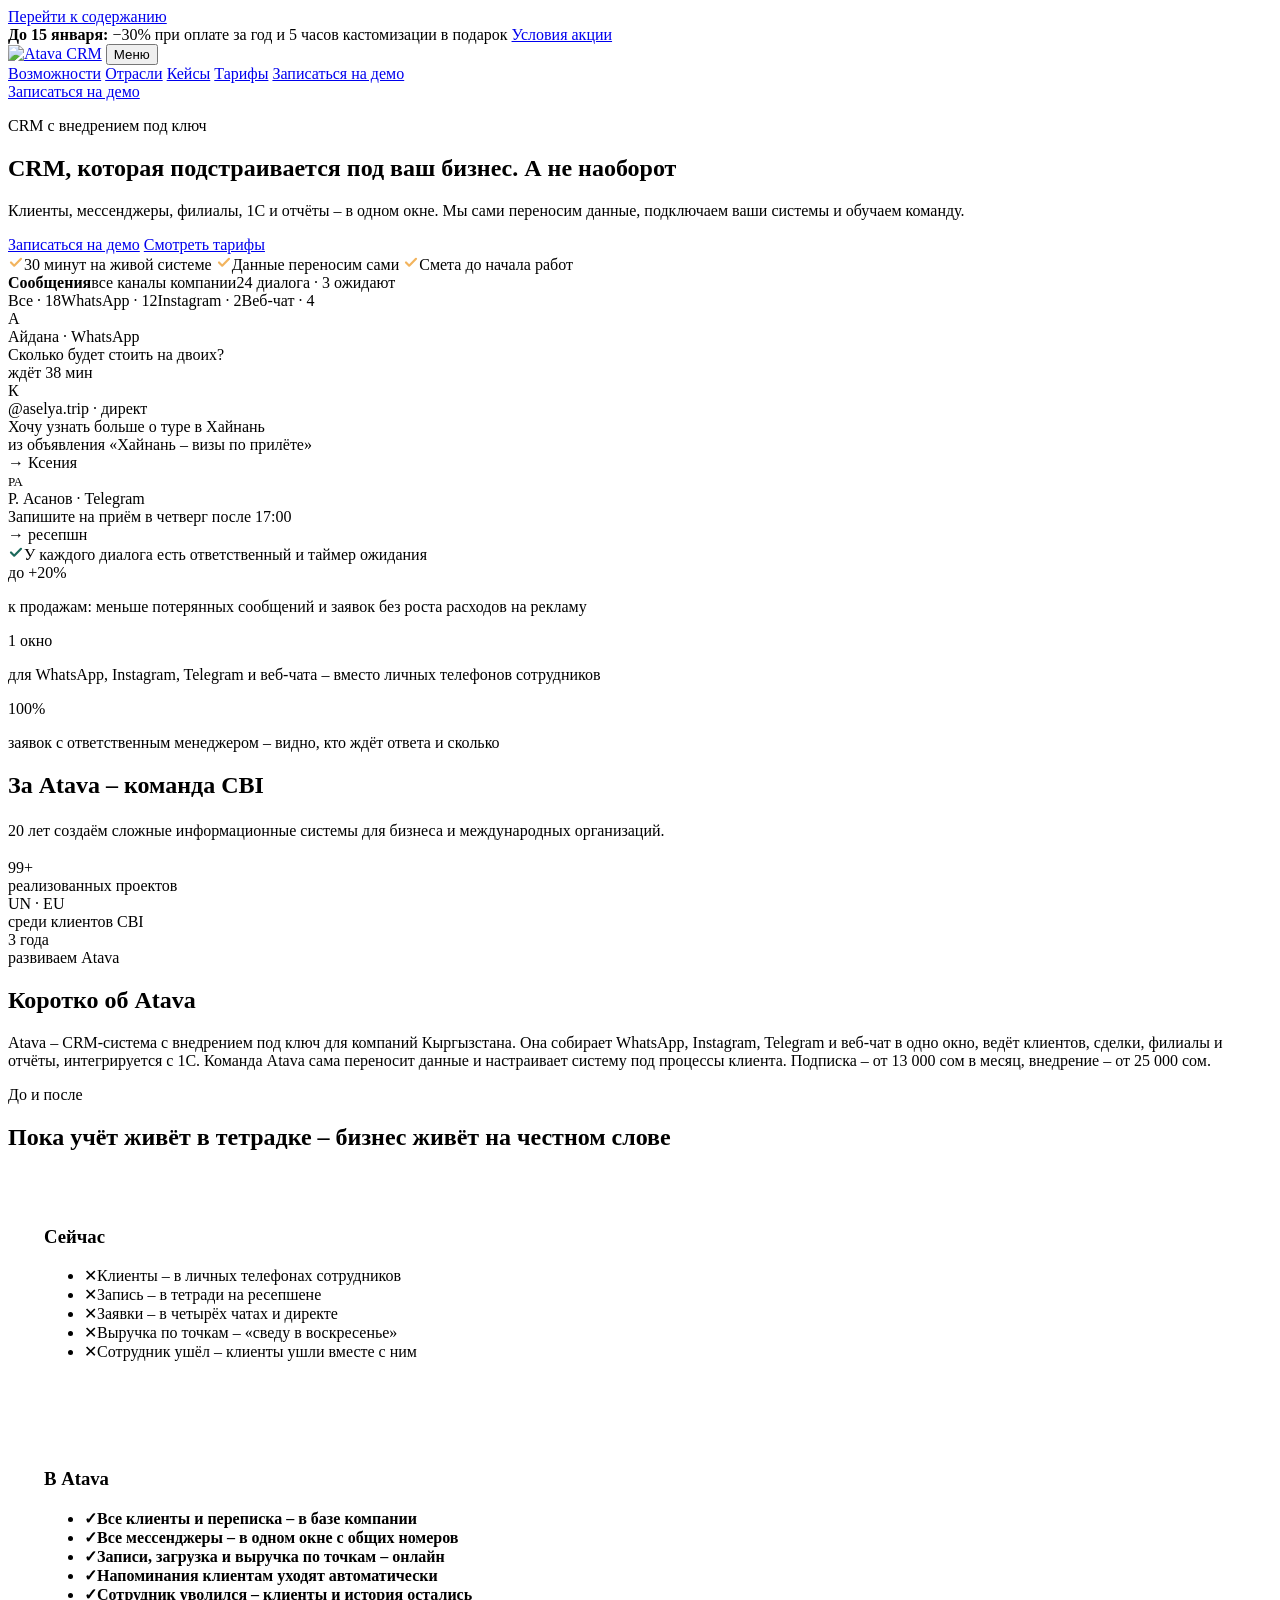
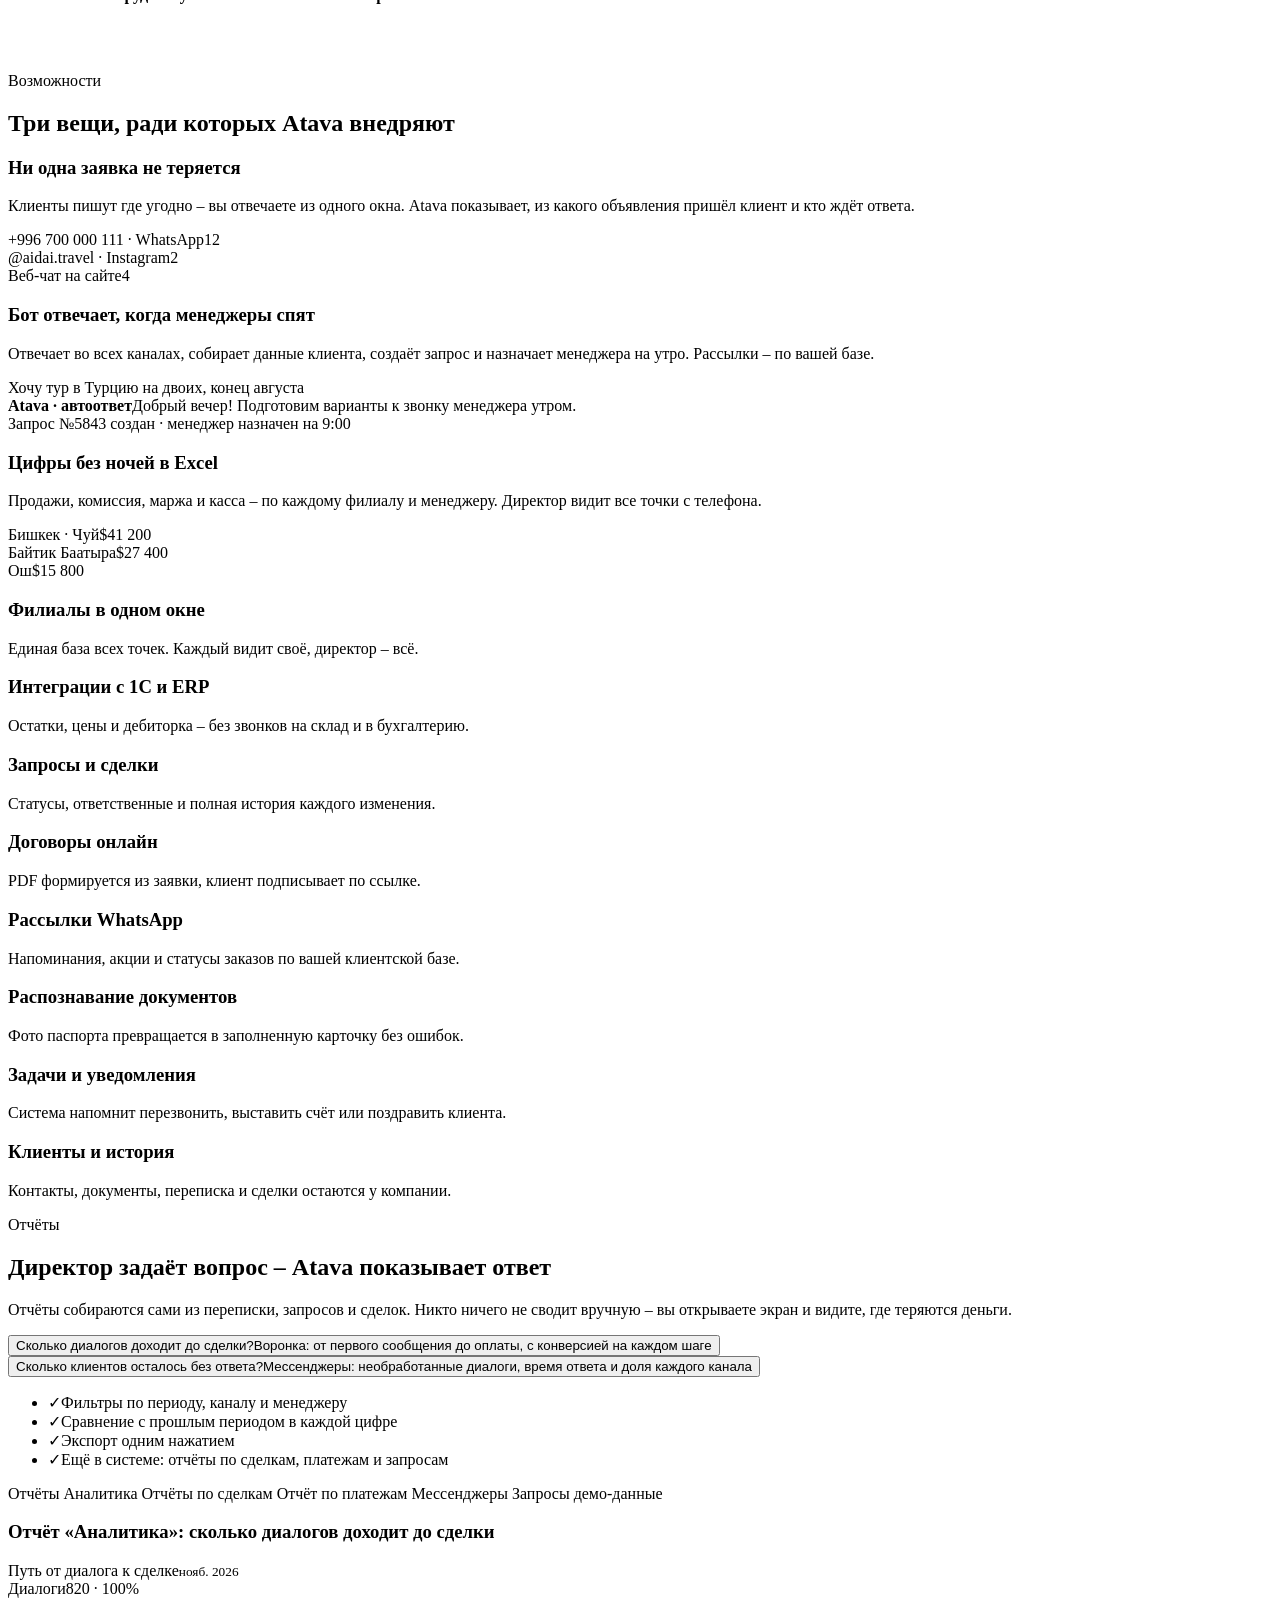
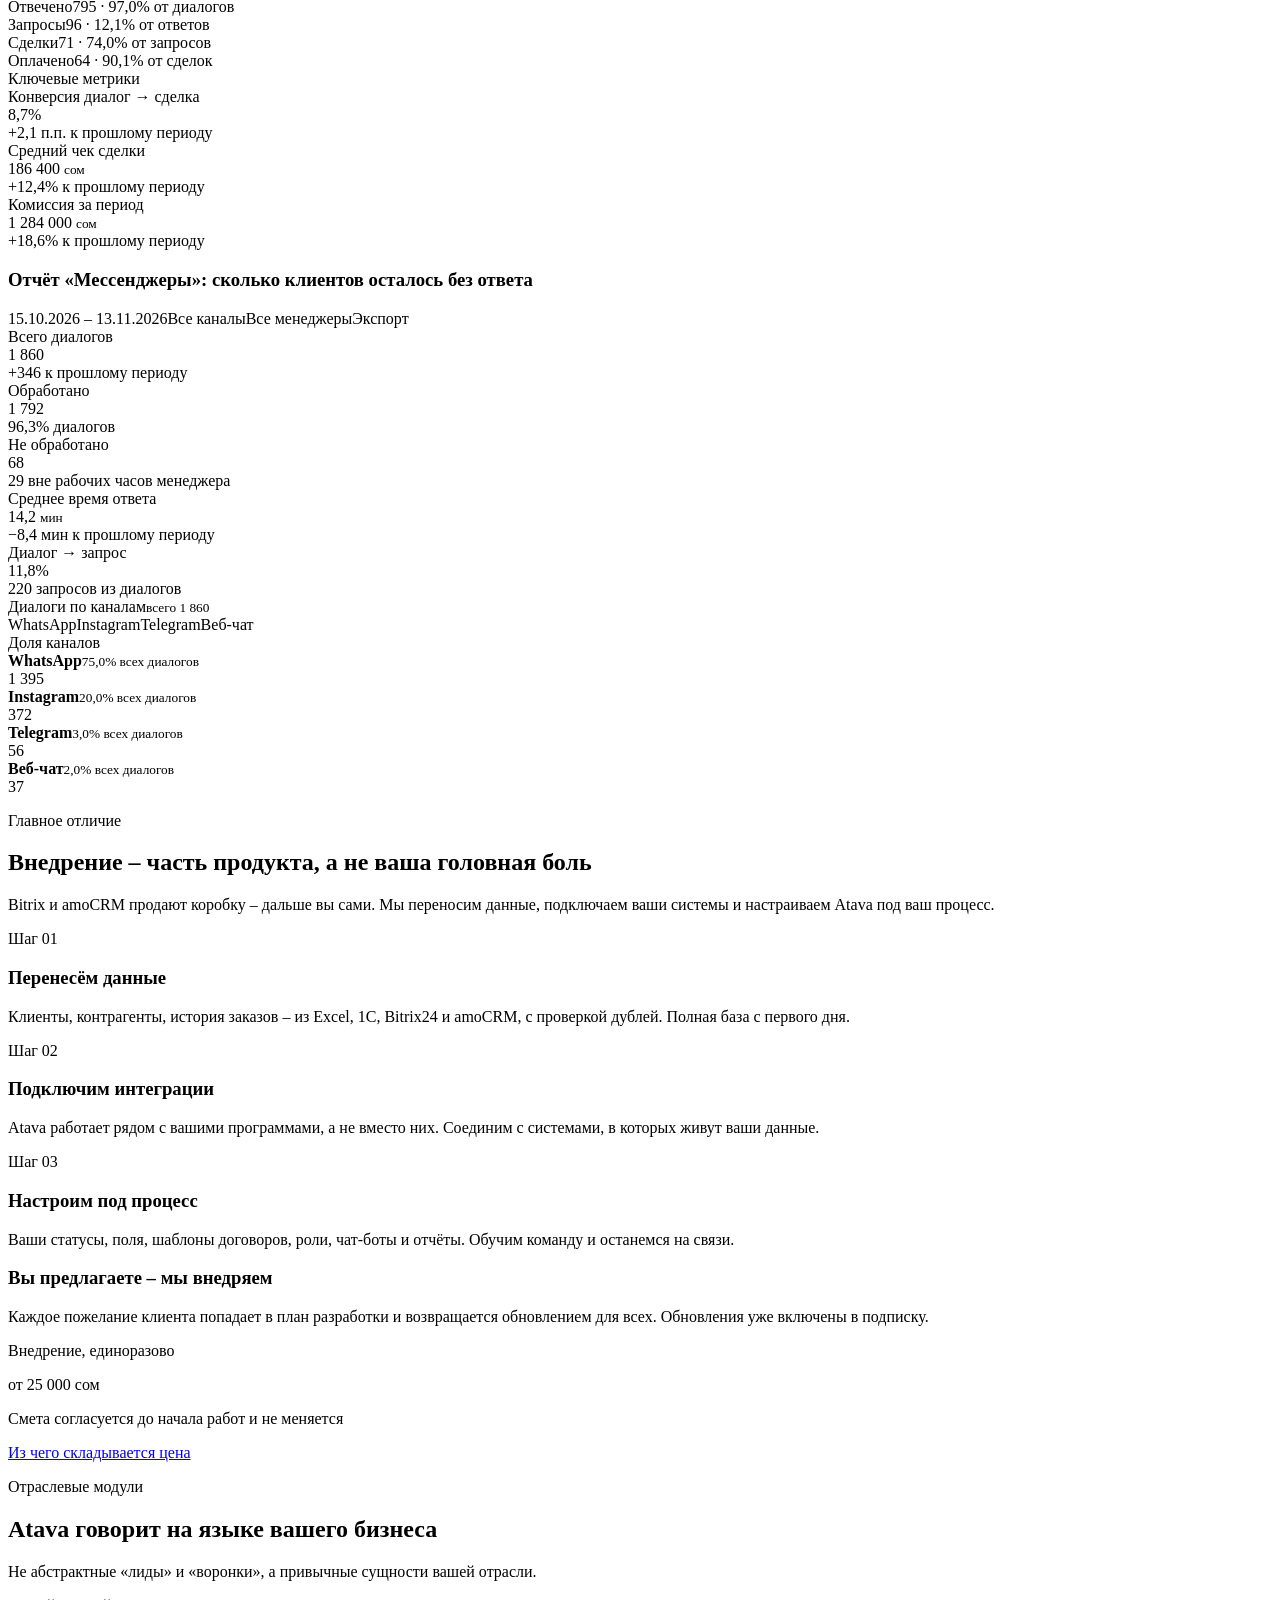
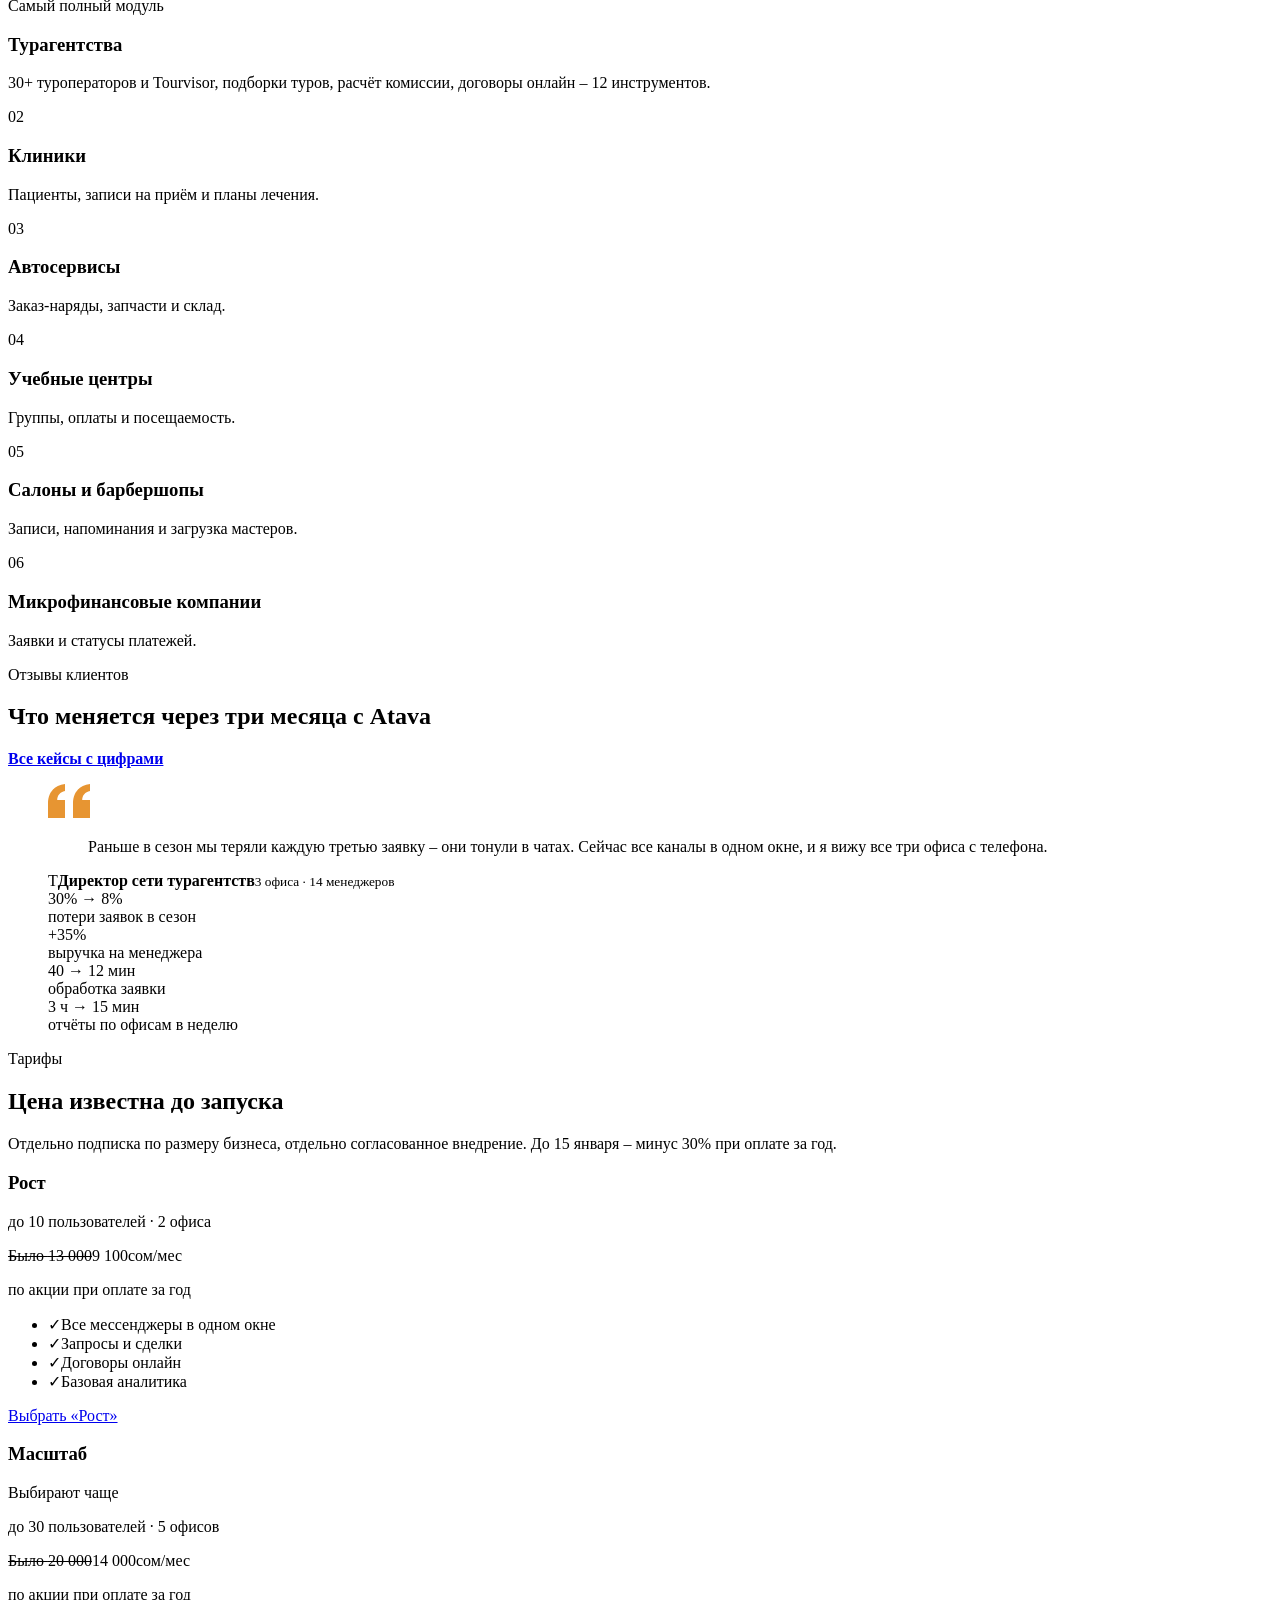
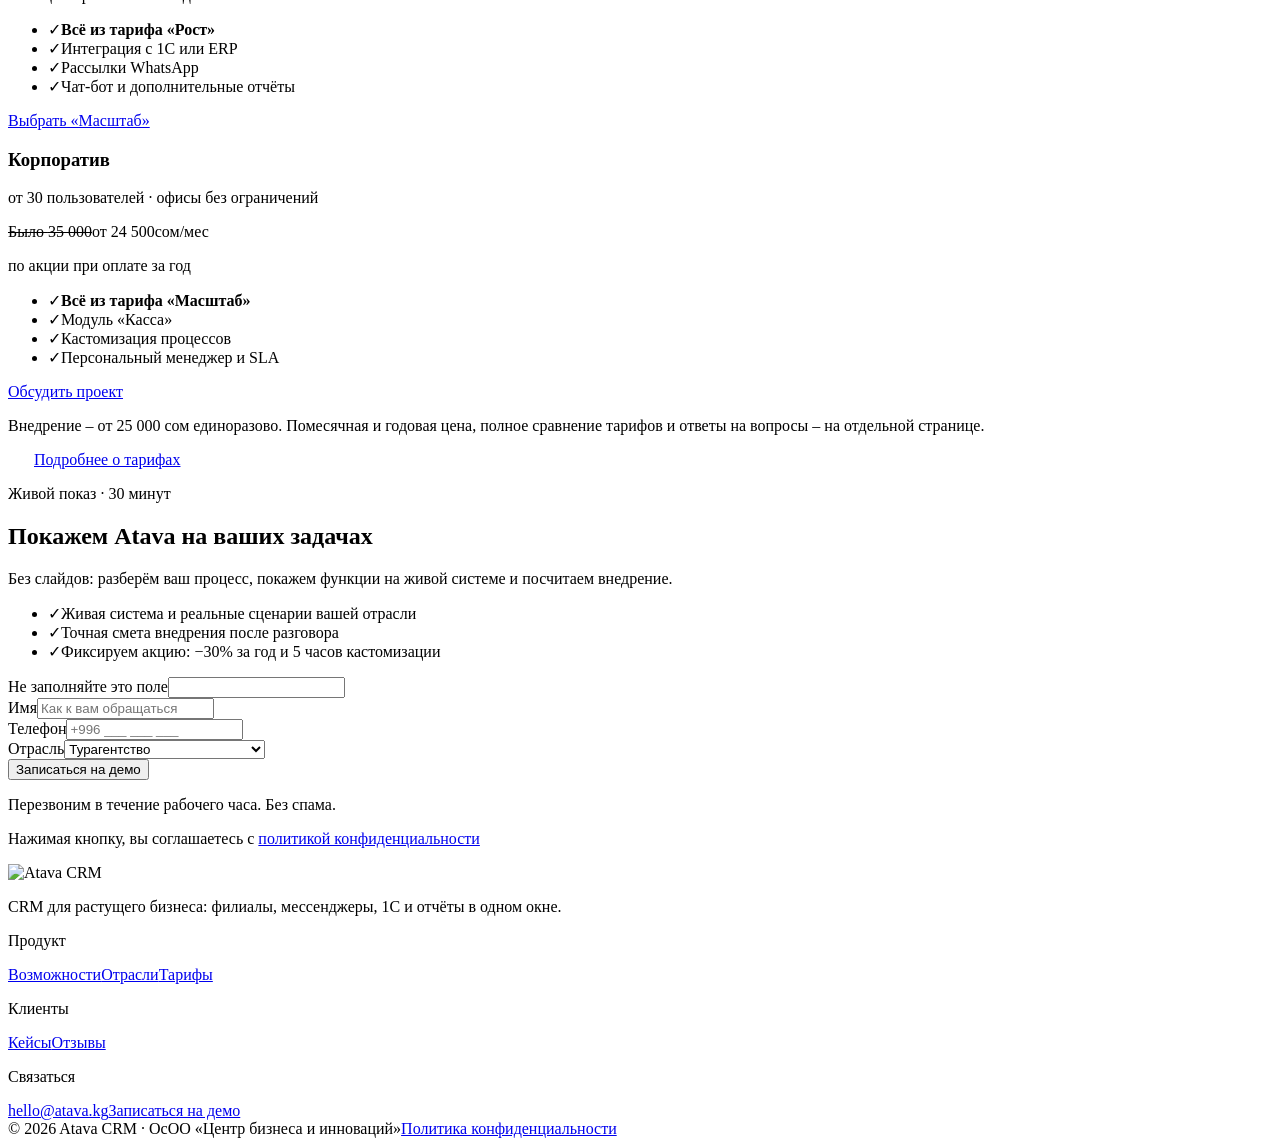
==== site/index.html @ dd890129 "Сайт Atava CRM: превью для согласования Статический сайт в site/, приёмник заявок в priemnik/. Акция" ====
<!doctype html>
<html lang="ru">
<head>
<meta charset="utf-8">
<meta name="viewport" content="width=device-width, initial-scale=1">
<title>Atava CRM – CRM с внедрением под ключ в Кыргызстане</title>
<meta name="description" content="CRM для бизнеса в Кыргызстане: WhatsApp, Instagram, Telegram, 1С и филиалы в одном окне. Внедряем под ключ, подписка от 13 000 сом в месяц. Запишитесь на демо.">
<link rel="canonical" href="https://[ДОМЕН]/">
<meta name="theme-color" content="#0F3A33">
<link rel="icon" href="/favicon.svg" type="image/svg+xml">
<link rel="icon" href="/favicon-32.png" sizes="32x32" type="image/png">
<link rel="apple-touch-icon" href="/apple-touch-icon.png">
<link rel="manifest" href="/site.webmanifest">
<meta property="og:type" content="website">
<meta property="og:locale" content="ru_RU">
<meta property="og:site_name" content="Atava CRM">
<meta property="og:title" content="Atava CRM – CRM с внедрением под ключ в Кыргызстане">
<meta property="og:description" content="Клиенты, мессенджеры, филиалы, 1С и отчёты – в одном окне. Мы сами переносим данные, подключаем ваши системы и обучаем команду.">
<meta property="og:url" content="https://[ДОМЕН]/">
<meta property="og:image" content="https://[ДОМЕН]/assets/img/og.png">
<meta property="og:image:width" content="1200">
<meta property="og:image:height" content="630">
<meta property="og:image:alt" content="Atava CRM – все каналы в одном окне, внедрение под ключ">
<meta name="twitter:card" content="summary_large_image">
<meta name="twitter:title" content="Atava CRM – CRM с внедрением под ключ в Кыргызстане">
<meta name="twitter:description" content="Клиенты, мессенджеры, филиалы, 1С и отчёты – в одном окне. Внедрение под ключ, подписка от 13 000 сом в месяц.">
<meta name="twitter:image" content="https://[ДОМЕН]/assets/img/og.png">
<link rel="preload" href="/assets/fonts/manrope-cyrillic.woff2" as="font" type="font/woff2" crossorigin>
<link rel="preload" href="/assets/fonts/geologica-cyrillic.woff2" as="font" type="font/woff2" crossorigin>
<link rel="stylesheet" href="/assets/site.css">
<script>document.documentElement.classList.add('js');setTimeout(function(){if(!window.ATAVA)document.documentElement.classList.remove('js')},3000)</script>
<script defer src="/assets/site.js"></script>
<script type="application/ld+json">
{"@context":"https://schema.org","@graph":[
{"@type":"Organization","@id":"https://[ДОМЕН]/#org","name":"Atava CRM","legalName":"ОсОО «Центр бизнеса и инноваций»","url":"https://[ДОМЕН]/","logo":"https://[ДОМЕН]/assets/img/logo-512.png","email":"hello@atava.kg","areaServed":"KG"},
{"@type":"WebSite","@id":"https://[ДОМЕН]/#site","url":"https://[ДОМЕН]/","name":"Atava CRM","inLanguage":"ru","publisher":{"@id":"https://[ДОМЕН]/#org"}},
{"@type":"SoftwareApplication","name":"Atava CRM","applicationCategory":"BusinessApplication","operatingSystem":"Web","url":"https://[ДОМЕН]/","description":"CRM-система с внедрением под ключ для компаний Кыргызстана: WhatsApp, Instagram, Telegram и веб-чат в одном окне, клиенты, сделки, филиалы, отчёты и интеграция с 1С.","publisher":{"@id":"https://[ДОМЕН]/#org"},
"offers":[
{"@type":"Offer","name":"Рост","description":"до 10 пользователей · 2 офиса","price":"13000","priceCurrency":"KGS","url":"https://[ДОМЕН]/tarify/","priceSpecification":{"@type":"UnitPriceSpecification","price":"13000","priceCurrency":"KGS","unitCode":"MON","unitText":"месяц"}},
{"@type":"Offer","name":"Масштаб","description":"до 30 пользователей · 5 офисов","price":"20000","priceCurrency":"KGS","url":"https://[ДОМЕН]/tarify/","priceSpecification":{"@type":"UnitPriceSpecification","price":"20000","priceCurrency":"KGS","unitCode":"MON","unitText":"месяц"}},
{"@type":"Offer","name":"Корпоратив","description":"от 30 пользователей · офисы без ограничений, цена от 35 000 сом в месяц","price":"35000","priceCurrency":"KGS","url":"https://[ДОМЕН]/tarify/","priceSpecification":{"@type":"UnitPriceSpecification","minPrice":"35000","price":"35000","priceCurrency":"KGS","unitCode":"MON","unitText":"месяц"}}
]}
]}
</script>
</head>
<body>
<a class="skip" href="#main">Перейти к содержанию</a>

<div class="promo" data-promo>
<span><b>До 15 января:</b> −30% при оплате за год и 5 часов кастомизации в подарок</span>
<a href="/tarify/">Условия акции</a>
</div>

<header class="site-header">
<nav class="nav container" aria-label="Основное меню">
<a class="nav__logo" href="/" aria-label="Atava CRM – главная"><img src="/assets/img/logo-dark.svg" alt="Atava CRM" width="132" height="42"></a>
<button class="nav__toggle" type="button" aria-expanded="false" aria-controls="menu"><span class="nav__toggle-icon" aria-hidden="true"></span>Меню</button>
<div class="nav__menu" id="menu">
<a href="/#features">Возможности</a>
<a href="/#industries">Отрасли</a>
<a href="/kejsy/">Кейсы</a>
<a href="/tarify/">Тарифы</a>
<a class="btn btn--primary nav__cta nav__cta--menu" href="#demo">Записаться на демо</a>
</div>
<a class="btn btn--primary nav__cta" href="#demo">Записаться на демо</a>
</nav>
</header>

<main id="main">

<!-- Первый экран -->
<section class="hero" aria-labelledby="h1">
<div class="container hero__inner">
<div class="hero__grid">
<div class="hero__copy">
<p class="kicker">CRM с внедрением под ключ</p>
<h1 id="h1">CRM, которая подстраивается под ваш бизнес. <span>А не наоборот</span></h1>
<p class="hero__sub">Клиенты, мессенджеры, филиалы, 1С и отчёты – в одном окне. Мы сами переносим данные, подключаем ваши системы и обучаем команду.</p>
<div class="hero__actions">
<a class="btn btn--primary btn--lg" href="#demo">Записаться на демо</a>
<a class="link-strong link-light" href="/tarify/">Смотреть тарифы</a>
</div>
<div class="ticks">
<span><svg width="16" height="16" viewBox="0 0 16 16" fill="none" stroke="#F2B45E" stroke-width="2.2" stroke-linecap="round" stroke-linejoin="round" aria-hidden="true"><path d="M3 8.5l3.2 3.2L13 4.8"/></svg>30 минут на живой системе</span>
<span><svg width="16" height="16" viewBox="0 0 16 16" fill="none" stroke="#F2B45E" stroke-width="2.2" stroke-linecap="round" stroke-linejoin="round" aria-hidden="true"><path d="M3 8.5l3.2 3.2L13 4.8"/></svg>Данные переносим сами</span>
<span><svg width="16" height="16" viewBox="0 0 16 16" fill="none" stroke="#F2B45E" stroke-width="2.2" stroke-linecap="round" stroke-linejoin="round" aria-hidden="true"><path d="M3 8.5l3.2 3.2L13 4.8"/></svg>Смета до начала работ</span>
</div>
</div>

<!-- Окно сообщений: в HTML лежит собранное состояние, сцена «хаос → одно окно» строится скриптом поверх него -->
<div class="stage" id="stage">
<div class="inbox" id="inbox">
<div class="inbox__top"><b>Сообщения</b><span class="sub">все каналы компании</span><span class="inbox__count" id="inbox-count">24 диалога · 3 ожидают</span></div>
<div class="chips" aria-hidden="true"><span class="chip chip--on">Все · 18</span><span class="chip">WhatsApp · 12</span><span class="chip">Instagram · 2</span><span class="chip">Веб-чат · 4</span></div>
<div class="inbox__body">
<div class="msgs" id="msgs">
<div class="msg" data-ch="wa" data-assign="→ менеджер"><span class="msg__ava" aria-hidden="true">А</span><div class="msg__main"><div class="msg__name">Айдана · WhatsApp</div><div class="msg__text">Сколько будет стоить на двоих?</div></div><span class="tag tag--wait">ждёт 38 мин</span></div>
<div class="msg" data-ch="ig" data-assign="→ Ксения"><span class="msg__ava" aria-hidden="true">К</span><div class="msg__main"><div class="msg__name">@aselya.trip · директ</div><div class="msg__text">Хочу узнать больше о туре в Хайнань</div><div class="msg__src">из объявления «Хайнань – визы по прилёте»</div></div><span class="tag">→ Ксения</span></div>
<div class="msg" data-ch="tg" data-assign="→ ресепшн"><span class="msg__ava" aria-hidden="true" style="font-size:13px">РА</span><div class="msg__main"><div class="msg__name">Р. Асанов · Telegram</div><div class="msg__text">Запишите на приём в четверг после 17:00</div></div><span class="tag">→ ресепшн</span></div>
</div>
<div class="inbox__note"><svg width="16" height="16" viewBox="0 0 16 16" fill="none" stroke="#1B695B" stroke-width="2.2" stroke-linecap="round" stroke-linejoin="round" aria-hidden="true"><path d="M3 8.5l3.2 3.2L13 4.8"/></svg><span>У каждого диалога есть ответственный и таймер ожидания</span></div>
</div>
</div>
<template id="msg-web"><div class="msg" data-ch="web" data-assign="→ менеджер"><span class="msg__ava" aria-hidden="true">В</span><div class="msg__main"><div class="msg__name">Веб-чат на сайте</div><div class="msg__text">Хочу тур в Турцию на двоих, конец августа</div></div><span class="tag tag--wait">новая заявка</span></div></template>
</div>
</div>

<div class="hero__stats">
<div><div class="stat__value num">до +<span data-count>20</span>%</div><p class="stat__text">к продажам: меньше потерянных сообщений и заявок без роста расходов на рекламу</p></div>
<div><div class="stat__value num"><span data-count>1</span> окно</div><p class="stat__text">для WhatsApp, Instagram, Telegram и веб-чата – вместо личных телефонов сотрудников</p></div>
<div><div class="stat__value num"><span data-count>100</span>%</div><p class="stat__text">заявок с ответственным менеджером – видно, кто ждёт ответа и сколько</p></div>
</div>
</div>
</section>

<!-- Доверие: CBI -->
<section class="trust" aria-labelledby="h-trust">
<div class="container">
<div class="stack" style="--gap:8px">
<h2 id="h-trust">За Atava – команда CBI</h2>
<p class="muted" style="font-size:16px;line-height:1.55">20 лет создаём сложные информационные системы для бизнеса и международных организаций.</p>
</div>
<div class="trust__nums">
<div><div class="trust__v">99+</div><div class="trust__t">реализованных проектов</div></div>
<div><div class="trust__v">UN · EU</div><div class="trust__t">среди клиентов CBI</div></div>
<div><div class="trust__v">3 года</div><div class="trust__t">развиваем Atava</div></div>
</div>
</div>
</section>

<!-- Коротко об Atava (для людей и ИИ-ассистентов) -->
<section class="about" aria-labelledby="h-about">
<div class="container">
<div class="about__box reveal">
<h2 id="h-about">Коротко об Atava</h2>
<p>Atava – CRM-система с внедрением под ключ для компаний Кыргызстана. Она собирает WhatsApp, Instagram, Telegram и веб-чат в одно окно, ведёт клиентов, сделки, филиалы и отчёты, интегрируется с 1С. Команда Atava сама переносит данные и настраивает систему под процессы клиента. Подписка – от 13 000 сом в месяц, внедрение – от 25 000 сом.</p>
</div>
</div>
</section>

<!-- До / после -->
<section class="section" aria-labelledby="h-before">
<div class="container stack" style="--gap:48px">
<div class="head reveal">
<p class="eyebrow">До и после</p>
<h2 class="h2" id="h-before">Пока учёт живёт в тетрадке – бизнес живёт на честном слове</h2>
</div>
<div class="grid" style="--min:400px">
<div class="card card--soft reveal" style="padding:36px;gap:18px">
<h3 class="h3-label muted">Сейчас</h3>
<ul class="list muted">
<li><span class="x" aria-hidden="true">✕</span><span>Клиенты – в личных телефонах сотрудников</span></li>
<li><span class="x" aria-hidden="true">✕</span><span>Запись – в тетради на ресепшене</span></li>
<li><span class="x" aria-hidden="true">✕</span><span>Заявки – в четырёх чатах и директе</span></li>
<li><span class="x" aria-hidden="true">✕</span><span>Выручка по точкам – «сведу в воскресенье»</span></li>
<li><span class="x" aria-hidden="true">✕</span><span>Сотрудник ушёл – клиенты ушли вместе с ним</span></li>
</ul>
</div>
<div class="card card--green reveal" style="padding:36px;gap:18px;--d:80ms">
<h3 class="h3-label" style="color:var(--orange-soft)">В Atava</h3>
<ul class="list" style="font-weight:600">
<li><span class="v" aria-hidden="true">✓</span><span>Все клиенты и переписка – в базе компании</span></li>
<li><span class="v" aria-hidden="true">✓</span><span>Все мессенджеры – в одном окне с общих номеров</span></li>
<li><span class="v" aria-hidden="true">✓</span><span>Записи, загрузка и выручка по точкам – онлайн</span></li>
<li><span class="v" aria-hidden="true">✓</span><span>Напоминания клиентам уходят автоматически</span></li>
<li><span class="v" aria-hidden="true">✓</span><span>Сотрудник уволился – клиенты и история остались</span></li>
</ul>
</div>
</div>
</div>
</section>

<!-- Возможности -->
<section class="section section--alt" id="features" aria-labelledby="h-features">
<div class="container stack" style="--gap:48px">
<div class="head reveal">
<p class="eyebrow">Возможности</p>
<h2 class="h2" id="h-features">Три вещи, ради которых Atava внедряют</h2>
</div>
<div class="grid" style="--min:330px">

<div class="card reveal">
<h3>Ни одна заявка не теряется</h3>
<p>Клиенты пишут где угодно – вы отвечаете из одного окна. Atava показывает, из какого объявления пришёл клиент и кто ждёт ответа.</p>
<div class="mock" aria-hidden="true">
<div class="mock__row"><span>+996 700 000 111 · WhatsApp</span><span>12</span></div>
<div class="mock__row"><span>@aidai.travel · Instagram</span><span>2</span></div>
<div class="mock__row"><span>Веб-чат на сайте</span><span>4</span></div>
</div>
</div>

<div class="card reveal" style="--d:80ms">
<h3>Бот отвечает, когда менеджеры спят</h3>
<p>Отвечает во всех каналах, собирает данные клиента, создаёт запрос и назначает менеджера на утро. Рассылки – по вашей базе.</p>
<div class="mock chat" id="bot-chat">
<div class="bubble bubble--me" data-step>Хочу тур в Турцию на двоих, конец августа</div>
<div class="bubble bubble--bot" data-step data-typing><b>Atava · автоответ</b>Добрый вечер! Подготовим варианты к звонку менеджера утром.</div>
<div class="bubble bubble--sys" data-step>Запрос №5843 создан · менеджер назначен на 9:00</div>
</div>
</div>

<div class="card reveal" style="--d:160ms">
<h3>Цифры без ночей в Excel</h3>
<p>Продажи, комиссия, маржа и касса – по каждому филиалу и менеджеру. Директор видит все точки с телефона.</p>
<div class="mock bars" aria-hidden="true">
<div class="stack" style="--gap:6px"><div class="bar__head"><span>Бишкек · Чуй</span><span>$41 200</span></div><div class="track"><div class="fill" style="width:100%"></div></div></div>
<div class="stack" style="--gap:6px"><div class="bar__head"><span>Байтик Баатыра</span><span>$27 400</span></div><div class="track"><div class="fill" style="width:66%"></div></div></div>
<div class="stack" style="--gap:6px"><div class="bar__head"><span>Ош</span><span>$15 800</span></div><div class="track"><div class="fill fill--orange" style="width:38%"></div></div></div>
</div>
</div>
</div>

<div class="features-grid">
<div class="reveal"><h3>Филиалы в одном окне</h3><p>Единая база всех точек. Каждый видит своё, директор – всё.</p></div>
<div class="reveal" style="--d:80ms"><h3>Интеграции с 1С и ERP</h3><p>Остатки, цены и дебиторка – без звонков на склад и в бухгалтерию.</p></div>
<div class="reveal" style="--d:160ms"><h3>Запросы и сделки</h3><p>Статусы, ответственные и полная история каждого изменения.</p></div>
<div class="reveal" style="--d:240ms"><h3>Договоры онлайн</h3><p>PDF формируется из заявки, клиент подписывает по ссылке.</p></div>
<div class="reveal"><h3>Рассылки WhatsApp</h3><p>Напоминания, акции и статусы заказов по вашей клиентской базе.</p></div>
<div class="reveal" style="--d:80ms"><h3>Распознавание документов</h3><p>Фото паспорта превращается в заполненную карточку без ошибок.</p></div>
<div class="reveal" style="--d:160ms"><h3>Задачи и уведомления</h3><p>Система напомнит перезвонить, выставить счёт или поздравить клиента.</p></div>
<div class="reveal" style="--d:240ms"><h3>Клиенты и история</h3><p>Контакты, документы, переписка и сделки остаются у компании.</p></div>
</div>
</div>
</section>

<!-- Отчёты -->
<section class="section" id="reports" aria-labelledby="h-reports">
<div class="container stack" style="--gap:44px">
<div class="head head--wide reveal">
<p class="eyebrow">Отчёты</p>
<h2 class="h2" id="h-reports">Директор задаёт вопрос – Atava показывает ответ</h2>
<p class="lead">Отчёты собираются сами из переписки, запросов и сделок. Никто ничего не сводит вручную – вы открываете экран и видите, где теряются деньги.</p>
</div>

<div class="reports">
<div class="reports__side">
<button class="q" type="button" aria-pressed="true" aria-controls="panel-funnel" data-report="funnel"><span class="q__t">Сколько диалогов доходит до сделки?</span><span class="q__d">Воронка: от первого сообщения до оплаты, с конверсией на каждом шаге</span></button>
<button class="q" type="button" aria-pressed="false" aria-controls="panel-msg" data-report="msg"><span class="q__t">Сколько клиентов осталось без ответа?</span><span class="q__d">Мессенджеры: необработанные диалоги, время ответа и доля каждого канала</span></button>
<ul class="list">
<li><span class="ok" aria-hidden="true">✓</span><span>Фильтры по периоду, каналу и менеджеру</span></li>
<li><span class="ok" aria-hidden="true">✓</span><span>Сравнение с прошлым периодом в каждой цифре</span></li>
<li><span class="ok" aria-hidden="true">✓</span><span>Экспорт одним нажатием</span></li>
<li><span class="ok" aria-hidden="true">✓</span><span>Ещё в системе: отчёты по сделкам, платежам и запросам</span></li>
</ul>
</div>

<div class="screen" id="report-screen">
<div class="screen__tabs" aria-hidden="true">
<span class="t">Отчёты</span>
<span data-tab="funnel" class="is-on">Аналитика</span>
<span>Отчёты по сделкам</span>
<span>Отчёт по платежам</span>
<span data-tab="msg">Мессенджеры</span>
<span>Запросы</span>
<span class="demo-badge">демо-данные</span>
</div>

<div class="panel is-on" id="panel-funnel" data-panel="funnel">
<h3 class="sr-only">Отчёт «Аналитика»: сколько диалогов доходит до сделки</h3>
<div class="flexwrap">
<div class="box" style="flex:1.7 1 340px">
<div class="box-head"><span>Путь от диалога к сделке</span><small>нояб. 2026</small></div>
<div><div class="fbar__head"><span>Диалоги</span><span>820 · 100%</span></div><div class="fbar__track"><div class="fbar__fill" style="width:100%;background:#2F5C99"></div></div></div>
<div><div class="fbar__head"><span>Отвечено</span><span>795 · 97,0% от диалогов</span></div><div class="fbar__track"><div class="fbar__fill" style="width:97%;background:#4F7FBF"></div></div></div>
<div><div class="fbar__head"><span>Запросы</span><span>96 · 12,1% от ответов</span></div><div class="fbar__track"><div class="fbar__fill" style="width:12%;background:#E79532"></div></div></div>
<div><div class="fbar__head"><span>Сделки</span><span>71 · 74,0% от запросов</span></div><div class="fbar__track"><div class="fbar__fill" style="width:9%;background:#1B695B"></div></div></div>
<div><div class="fbar__head"><span>Оплачено</span><span>64 · 90,1% от сделок</span></div><div class="fbar__track"><div class="fbar__fill" style="width:8%;background:#0F3A33"></div></div></div>
</div>
<div class="box" style="flex:1 1 230px;gap:14px">
<div class="box-head">Ключевые метрики</div>
<div class="kpi"><div class="kpi__l">Конверсия диалог → сделка</div><div class="kpi__v c-green">8,7%</div><div class="kpi__d">+2,1 п.п. к прошлому периоду</div></div>
<div class="kpi"><div class="kpi__l">Средний чек сделки</div><div class="kpi__v">186 400 <small>сом</small></div><div class="kpi__d">+12,4% к прошлому периоду</div></div>
<div class="kpi"><div class="kpi__l">Комиссия за период</div><div class="kpi__v c-green">1 284 000 <small>сом</small></div><div class="kpi__d">+18,6% к прошлому периоду</div></div>
</div>
</div>
</div>

<div class="panel" id="panel-msg" data-panel="msg">
<h3 class="sr-only">Отчёт «Мессенджеры»: сколько клиентов осталось без ответа</h3>
<div class="stack">
<div class="filters" aria-hidden="true"><span>15.10.2026 – 13.11.2026</span><span>Все каналы</span><span>Все менеджеры</span><span>Экспорт</span></div>
<div class="grid" style="--min:150px;--gap:12px">
<div class="tile"><div class="kpi__l">Всего диалогов</div><div class="kpi__v">1 860</div><div class="kpi__d">+346 к прошлому периоду</div></div>
<div class="tile"><div class="kpi__l">Обработано</div><div class="kpi__v c-green">1 792</div><div class="kpi__d c-muted">96,3% диалогов</div></div>
<div class="tile tile--alert"><div class="kpi__l">Не обработано</div><div class="kpi__v c-red">68</div><div class="kpi__d c-red">29 вне рабочих часов менеджера</div></div>
<div class="tile"><div class="kpi__l">Среднее время ответа</div><div class="kpi__v">14,2 <small>мин</small></div><div class="kpi__d">−8,4 мин к прошлому периоду</div></div>
<div class="tile"><div class="kpi__l">Диалог → запрос</div><div class="kpi__v">11,8%</div><div class="kpi__d c-muted">220 запросов из диалогов</div></div>
</div>
<div class="flexwrap">
<div class="box" style="flex:1.6 1 320px;gap:14px">
<div class="box-head"><span>Диалоги по каналам</span><small>всего 1 860</small></div>
<div class="cols" role="img" aria-label="Столбчатая диаграмма: WhatsApp 1 395, Instagram 372, Telegram 56, веб-чат 37 диалогов">
<div style="height:100%;background:#1B695B"></div>
<div style="height:27%;background:#6D5CD8"></div>
<div style="height:4%;background:#2F5C99;border-radius:3px 3px 0 0"></div>
<div style="height:3%;background:#E79532;border-radius:3px 3px 0 0"></div>
</div>
<div class="cols-legend" aria-hidden="true"><span>WhatsApp</span><span>Instagram</span><span>Telegram</span><span>Веб-чат</span></div>
</div>
<div class="box" style="flex:1 1 230px;gap:12px">
<div class="box-head">Доля каналов</div>
<div class="share"><div><b>WhatsApp</b><small>75,0% всех диалогов</small></div><div class="n c-green">1 395</div></div>
<div class="share"><div><b>Instagram</b><small>20,0% всех диалогов</small></div><div class="n">372</div></div>
<div class="share"><div><b>Telegram</b><small>3,0% всех диалогов</small></div><div class="n">56</div></div>
<div class="share"><div><b>Веб-чат</b><small>2,0% всех диалогов</small></div><div class="n">37</div></div>
</div>
</div>
</div>
</div>
</div>
</div>
</div>
</section>

<!-- Главное отличие: внедрение -->
<section class="section section--dark on-dark" aria-labelledby="h-impl">
<div class="container stack" style="--gap:48px">
<div class="head head--wide reveal" style="gap:16px">
<p class="eyebrow">Главное отличие</p>
<h2 class="big-intro" id="h-impl">Внедрение – часть продукта, а не ваша головная боль</h2>
<p class="lead lead-19">Bitrix и amoCRM продают коробку – дальше вы сами. Мы переносим данные, подключаем ваши системы и настраиваем Atava под ваш процесс.</p>
</div>
<div class="grid" style="--min:320px;--gap:20px">
<div class="dark-card reveal"><p class="step">Шаг 01</p><h3>Перенесём данные</h3><p>Клиенты, контрагенты, история заказов – из Excel, 1С, Bitrix24 и amoCRM, с проверкой дублей. Полная база с первого дня.</p></div>
<div class="dark-card reveal" style="--d:80ms"><p class="step">Шаг 02</p><h3>Подключим интеграции</h3><p>Atava работает рядом с вашими программами, а не вместо них. Соединим с системами, в которых живут ваши данные.</p></div>
<div class="dark-card reveal" style="--d:160ms"><p class="step">Шаг 03</p><h3>Настроим под процесс</h3><p>Ваши статусы, поля, шаблоны договоров, роли, чат-боты и отчёты. Обучим команду и останемся на связи.</p></div>
</div>
<div class="grid" style="--min:420px;--gap:20px">
<div class="outline-card reveal">
<h3>Вы предлагаете – мы внедряем</h3>
<p>Каждое пожелание клиента попадает в план разработки и возвращается обновлением для всех. Обновления уже включены в подписку.</p>
</div>
<div class="price-cta reveal" style="--d:80ms">
<div class="stack" style="--gap:4px"><p class="small">Внедрение, единоразово</p><p class="price-cta__big">от 25 000 сом</p><p class="note">Смета согласуется до начала работ и не меняется</p></div>
<a class="btn btn--dark" href="/tarify/">Из чего складывается цена</a>
</div>
</div>
</div>
</section>

<!-- Отрасли -->
<section class="section" id="industries" aria-labelledby="h-ind">
<div class="container stack" style="--gap:48px">
<div class="head reveal">
<p class="eyebrow">Отраслевые модули</p>
<h2 class="h2" id="h-ind">Atava говорит на языке вашего бизнеса</h2>
<p class="lead">Не абстрактные «лиды» и «воронки», а привычные сущности вашей отрасли.</p>
</div>
<div class="grid" style="--min:330px;--gap:20px">
<div class="ind ind--main reveal"><p class="n">Самый полный модуль</p><h3>Турагентства</h3><p>30+ туроператоров и Tourvisor, подборки туров, расчёт комиссии, договоры онлайн – 12 инструментов.</p></div>
<div class="ind reveal" style="--d:80ms"><p class="n">02</p><h3>Клиники</h3><p>Пациенты, записи на приём и планы лечения.</p></div>
<div class="ind reveal" style="--d:160ms"><p class="n">03</p><h3>Автосервисы</h3><p>Заказ-наряды, запчасти и склад.</p></div>
<div class="ind reveal"><p class="n">04</p><h3>Учебные центры</h3><p>Группы, оплаты и посещаемость.</p></div>
<div class="ind reveal" style="--d:80ms"><p class="n">05</p><h3>Салоны и барбершопы</h3><p>Записи, напоминания и загрузка мастеров.</p></div>
<div class="ind reveal" style="--d:160ms"><p class="n">06</p><h3>Микрофинансовые компании</h3><p>Заявки и статусы платежей.</p></div>
</div>
</div>
</section>

<!-- Отзывы -->
<section class="section section--alt" id="reviews" aria-labelledby="h-reviews">
<div class="container stack" style="--gap:40px">
<div class="row reveal" style="align-items:flex-end;justify-content:space-between;--gap:16px 32px">
<div class="head" style="max-width:760px">
<p class="eyebrow">Отзывы клиентов</p>
<h2 class="h2" id="h-reviews">Что меняется через три месяца с Atava</h2>
</div>
<a class="link-strong" style="font-weight:800;font-size:16px" href="/kejsy/">Все кейсы с цифрами</a>
</div>

<figure class="review reveal">
<div class="stack" style="--gap:22px">
<svg width="44" height="34" viewBox="0 0 44 34" fill="#E79532" aria-hidden="true"><path d="M0 34V19.5C0 8.5 6 1.6 17 0v7c-5 1.2-7.6 4.2-7.8 9H17v18H0zm25 0V19.5C25 8.5 31 1.6 42 0v7c-5 1.2-7.6 4.2-7.8 9H42v18H25z"/></svg>
<blockquote>Раньше в сезон мы теряли каждую третью заявку – они тонули в чатах. Сейчас все каналы в одном окне, и я вижу все три офиса с телефона.</blockquote>
<figcaption class="person"><span class="person__ava" aria-hidden="true">Т</span><span><b>Директор сети турагентств</b><small>3 офиса · 14 менеджеров</small></span></figcaption>
</div>
<div class="results">
<div class="res res--hi"><div class="res__v num pair"><span class="pair__old">30%</span> <span class="pair__arrow">→</span> <span class="pair__new"><span data-count>8</span>%</span></div><div class="res__t">потери заявок в сезон</div></div>
<div class="res"><div class="res__v num">+<span data-count>35</span>%</div><div class="res__t">выручка на менеджера</div></div>
<div class="res"><div class="res__v num pair"><span class="pair__old">40</span> <span class="pair__arrow">→</span> <span class="pair__new"><span data-count>12</span> мин</span></div><div class="res__t">обработка заявки</div></div>
<div class="res"><div class="res__v num pair"><span class="pair__old">3 ч</span> <span class="pair__arrow">→</span> <span class="pair__new"><span data-count>15</span> мин</span></div><div class="res__t">отчёты по офисам в неделю</div></div>
</div>
</figure>
<!--
  Чтобы добавить отзыв: скопируйте блок ниже, раскомментируйте и впишите настоящие данные.
  <figure class="card reveal">
    <blockquote style="font-size:18px;line-height:1.5">Текст отзыва</blockquote>
    <figcaption class="muted" style="font-weight:700">Имя, должность · Компания · Город</figcaption>
  </figure>
  Несколько отзывов кладите в <div class="grid" style="--min:420px"> … </div>
-->
</div>
</section>

<!-- Тарифы: коротко -->
<section class="section" id="pricing" aria-labelledby="h-pricing">
<div class="container stack" style="--gap:40px">
<div class="head reveal">
<p class="eyebrow">Тарифы</p>
<h2 class="h2" id="h-pricing">Цена известна до запуска</h2>
<p class="lead">Отдельно подписка по размеру бизнеса, отдельно согласованное внедрение.<span data-promo> До 15 января – минус 30% при оплате за год.</span></p>
</div>
<div class="grid" style="--gap:20px">
<div class="plan reveal">
<div class="stack" style="--gap:6px"><h3>Рост</h3><p class="plan__size">до 10 пользователей · 2 офиса</p></div>
<div class="stack" style="--gap:4px" data-promo><p class="price"><s class="price__old"><span class="sr-only">Было </span>13 000</s><span class="price__now">9 100</span><span class="price__per">сом/мес</span></p><p class="price__note">по акции при оплате за год</p></div>
<div class="stack" style="--gap:4px" data-nopromo hidden><p class="price"><span class="price__now">13 000</span><span class="price__per">сом/мес</span></p><p class="price__note">при оплате помесячно</p></div>
<ul class="list">
<li><span class="ok" aria-hidden="true">✓</span><span>Все мессенджеры в одном окне</span></li>
<li><span class="ok" aria-hidden="true">✓</span><span>Запросы и сделки</span></li>
<li><span class="ok" aria-hidden="true">✓</span><span>Договоры онлайн</span></li>
<li><span class="ok" aria-hidden="true">✓</span><span>Базовая аналитика</span></li>
</ul>
<a class="btn btn--outline" href="#demo" data-plan="Рост">Выбрать «Рост»</a>
</div>
<div class="plan plan--hi reveal" style="--d:80ms">
<div class="stack" style="--gap:6px"><div class="row" style="--gap:8px 12px"><h3>Масштаб</h3><span class="badge">Выбирают чаще</span></div><p class="plan__size">до 30 пользователей · 5 офисов</p></div>
<div class="stack" style="--gap:4px" data-promo><p class="price"><s class="price__old"><span class="sr-only">Было </span>20 000</s><span class="price__now">14 000</span><span class="price__per">сом/мес</span></p><p class="price__note">по акции при оплате за год</p></div>
<div class="stack" style="--gap:4px" data-nopromo hidden><p class="price"><span class="price__now">20 000</span><span class="price__per">сом/мес</span></p><p class="price__note">при оплате помесячно</p></div>
<ul class="list">
<li><span class="ok" aria-hidden="true">✓</span><span style="font-weight:800">Всё из тарифа «Рост»</span></li>
<li><span class="ok" aria-hidden="true">✓</span><span>Интеграция с 1С или ERP</span></li>
<li><span class="ok" aria-hidden="true">✓</span><span>Рассылки WhatsApp</span></li>
<li><span class="ok" aria-hidden="true">✓</span><span>Чат-бот и дополнительные отчёты</span></li>
</ul>
<a class="btn btn--primary" href="#demo" data-plan="Масштаб">Выбрать «Масштаб»</a>
</div>
<div class="plan reveal" style="--d:160ms">
<div class="stack" style="--gap:6px"><h3>Корпоратив</h3><p class="plan__size">от 30 пользователей · офисы без ограничений</p></div>
<div class="stack" style="--gap:4px" data-promo><p class="price"><s class="price__old"><span class="sr-only">Было </span>35 000</s><span class="price__now">от 24 500</span><span class="price__per">сом/мес</span></p><p class="price__note">по акции при оплате за год</p></div>
<div class="stack" style="--gap:4px" data-nopromo hidden><p class="price"><span class="price__now">от 35 000</span><span class="price__per">сом/мес</span></p><p class="price__note">при оплате помесячно</p></div>
<ul class="list">
<li><span class="ok" aria-hidden="true">✓</span><span style="font-weight:800">Всё из тарифа «Масштаб»</span></li>
<li><span class="ok" aria-hidden="true">✓</span><span>Модуль «Касса»</span></li>
<li><span class="ok" aria-hidden="true">✓</span><span>Кастомизация процессов</span></li>
<li><span class="ok" aria-hidden="true">✓</span><span>Персональный менеджер и SLA</span></li>
</ul>
<a class="btn btn--outline" href="#demo" data-plan="Корпоратив">Обсудить проект</a>
</div>
</div>
<div class="plan-note reveal">
<p>Внедрение – от 25 000 сом единоразово. Помесячная и годовая цена, полное сравнение тарифов и ответы на вопросы – на отдельной странице.</p>
<a class="btn btn--dark" href="/tarify/" style="font-size:16px;padding:16px 26px">Подробнее о тарифах</a>
</div>
</div>
</section>

<!-- Демо -->
<section class="demo" id="demo" aria-labelledby="h-demo">
<div class="demo__box">
<div class="stack" style="--gap:20px">
<p class="eyebrow eyebrow--light">Живой показ · 30 минут</p>
<h2 id="h-demo">Покажем Atava на ваших задачах</h2>
<p class="lead">Без слайдов: разберём ваш процесс, покажем функции на живой системе и посчитаем внедрение.</p>
<ul class="list">
<li><span class="v" aria-hidden="true">✓</span><span>Живая система и реальные сценарии вашей отрасли</span></li>
<li><span class="v" aria-hidden="true">✓</span><span>Точная смета внедрения после разговора</span></li>
<li data-promo><span class="v" aria-hidden="true">✓</span><span>Фиксируем акцию: −30% за год и 5 часов кастомизации</span></li>
</ul>
</div>
<form class="form" action="https://script.google.com/macros/s/ВСТАВЬТЕ_ID/exec" method="post" novalidate data-lead>
<input type="hidden" name="page" value="/">
<input type="hidden" name="plan" value="">
<div class="hp" aria-hidden="true"><label for="m-site">Не заполняйте это поле</label><input id="m-site" name="website" type="text" tabindex="-1" autocomplete="off"></div>
<p class="form__plan" data-plan-label hidden></p>
<div class="field"><label for="m-name">Имя</label><input id="m-name" name="name" type="text" placeholder="Как к вам обращаться" autocomplete="name" required aria-describedby="m-name-err"><span class="err" id="m-name-err"></span></div>
<div class="field"><label for="m-phone">Телефон</label><input id="m-phone" name="phone" type="tel" inputmode="tel" placeholder="+996 ___ ___ ___" autocomplete="tel" required aria-describedby="m-phone-err"><span class="err" id="m-phone-err"></span></div>
<div class="field"><label for="m-ind">Отрасль</label><select id="m-ind" name="industry"><option>Турагентство</option><option>Клиника / стоматология</option><option>Автосервис / дилер</option><option>Учебный центр</option><option>Салон / барбершоп</option><option>Микрофинансовая компания</option><option>Другое</option></select></div>
<button class="btn btn--primary" type="submit">Записаться на демо</button>
<div class="form__fail" role="alert" hidden></div>
<p class="form__hint">Перезвоним в течение рабочего часа. Без спама.</p>
<p class="form__legal">Нажимая кнопку, вы соглашаетесь с <a href="/politika/">политикой конфиденциальности</a></p>
</form>
</div>
</section>

</main>

<footer class="footer">
<div class="container footer__grid">
<div class="footer__cols">
<div class="footer__col" style="gap:14px"><img class="footer__logo" src="/assets/img/logo-light.svg" alt="Atava CRM" width="132" height="42" loading="lazy"><p class="footer__about">CRM для растущего бизнеса: филиалы, мессенджеры, 1С и отчёты в одном окне.</p></div>
<nav class="footer__col" aria-label="Продукт"><p class="footer__h">Продукт</p><a href="/#features">Возможности</a><a href="/#industries">Отрасли</a><a href="/tarify/">Тарифы</a></nav>
<nav class="footer__col" aria-label="Клиенты"><p class="footer__h">Клиенты</p><a href="/kejsy/">Кейсы</a><a href="/#reviews">Отзывы</a></nav>
<div class="footer__col"><p class="footer__h">Связаться</p><a href="mailto:hello@atava.kg">hello@atava.kg</a><a href="tel:" data-phone hidden></a><a href="#demo">Записаться на демо</a></div>
</div>
<div class="footer__bottom"><span>© 2026 Atava CRM · ОсОО «Центр бизнеса и инноваций»</span><a href="/politika/">Политика конфиденциальности</a></div>
</div>
</footer>

<a class="wa-float" href="#" data-wa hidden aria-label="Написать в WhatsApp"><svg width="28" height="28" viewBox="0 0 24 24" fill="currentColor" aria-hidden="true"><path d="M12 2a10 10 0 0 0-8.6 15.1L2 22l5-1.3A10 10 0 1 0 12 2zm0 18.2c-1.5 0-3-.4-4.3-1.2l-.3-.2-3 .8.8-2.9-.2-.3A8.2 8.2 0 1 1 12 20.2zm4.5-6.1c-.2-.1-1.5-.7-1.7-.8-.2-.1-.4-.1-.6.1l-.8 1c-.1.2-.3.2-.5.1a6.7 6.7 0 0 1-3.3-2.9c-.3-.4.3-.4.7-1.3.1-.2 0-.3 0-.4l-.8-1.8c-.2-.5-.4-.4-.6-.4h-.5a1 1 0 0 0-.7.3 3 3 0 0 0-.9 2.2c0 1.3.9 2.5 1.1 2.7.1.2 1.8 2.8 4.4 3.9 1.6.7 2.3.8 3.1.7.5-.1 1.5-.6 1.7-1.2.2-.6.2-1.1.1-1.2l-.7-.3z"/></svg></a>
</body>
</html>
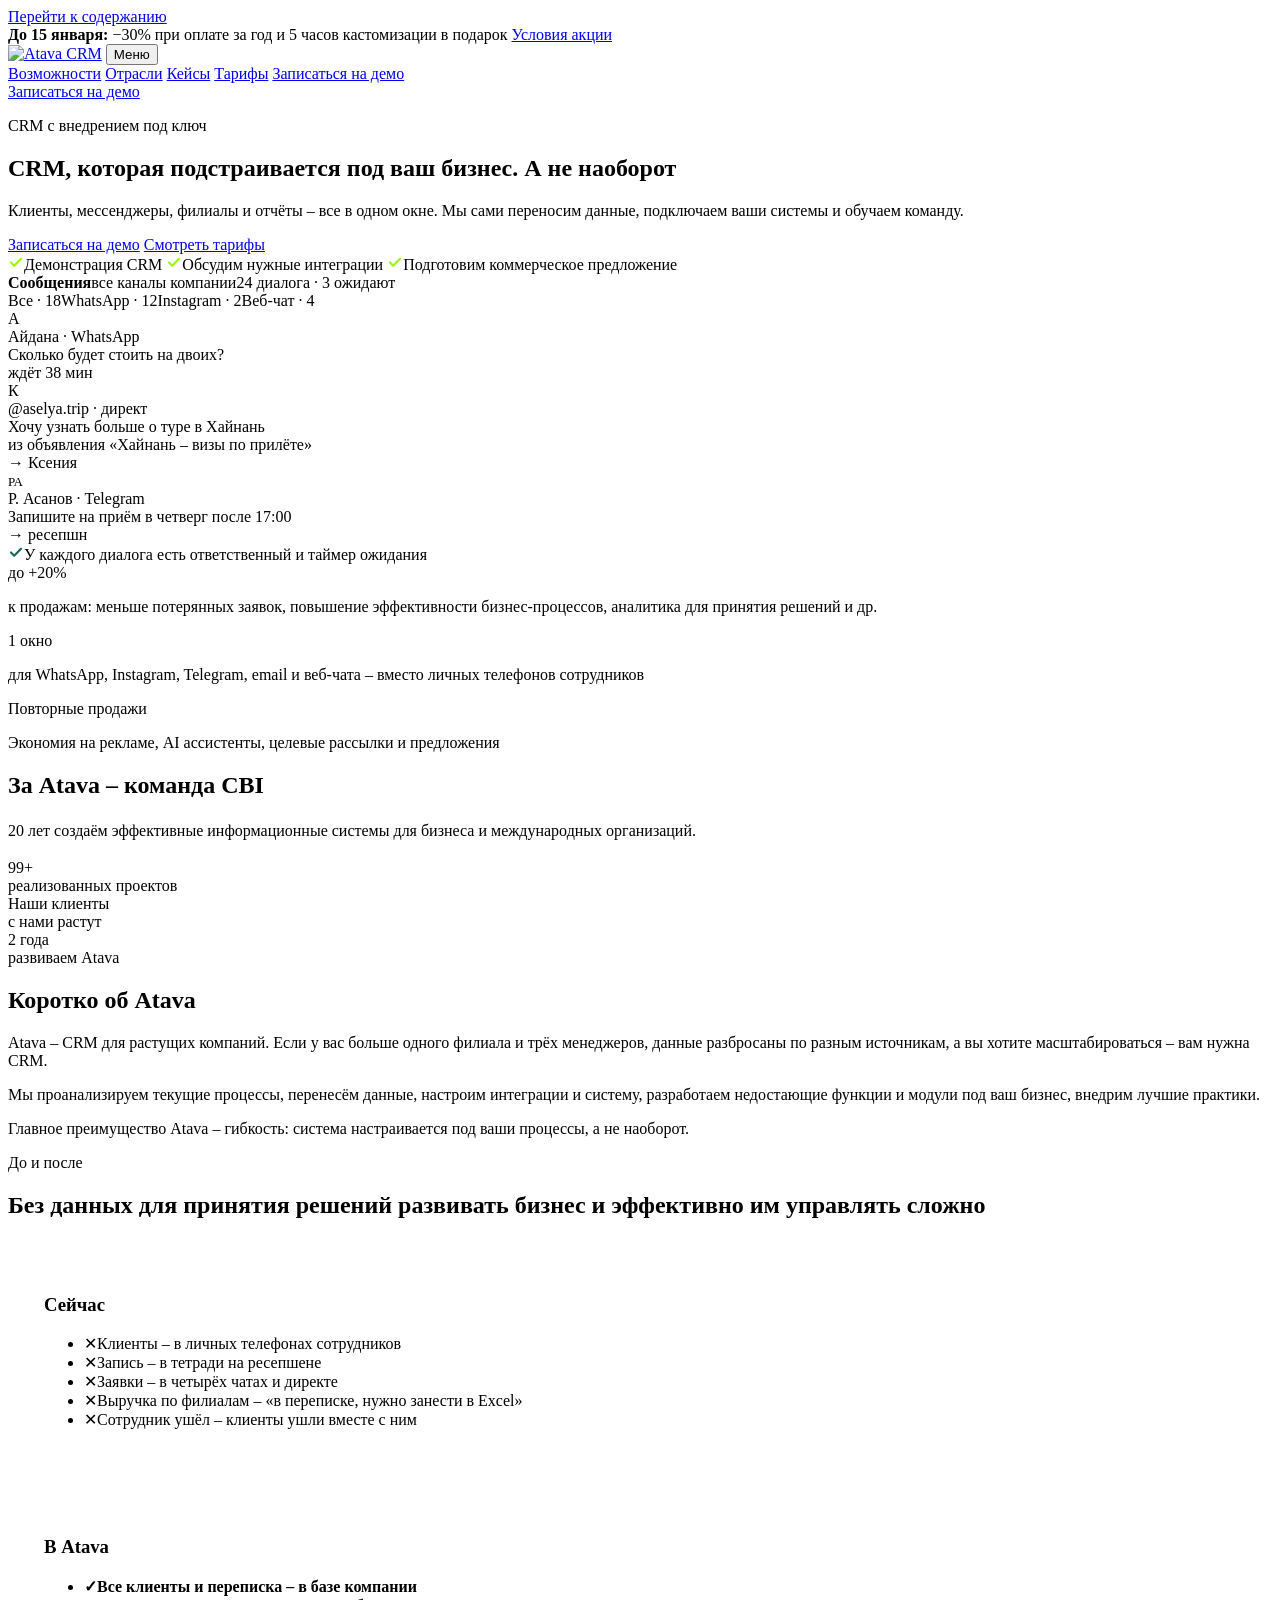
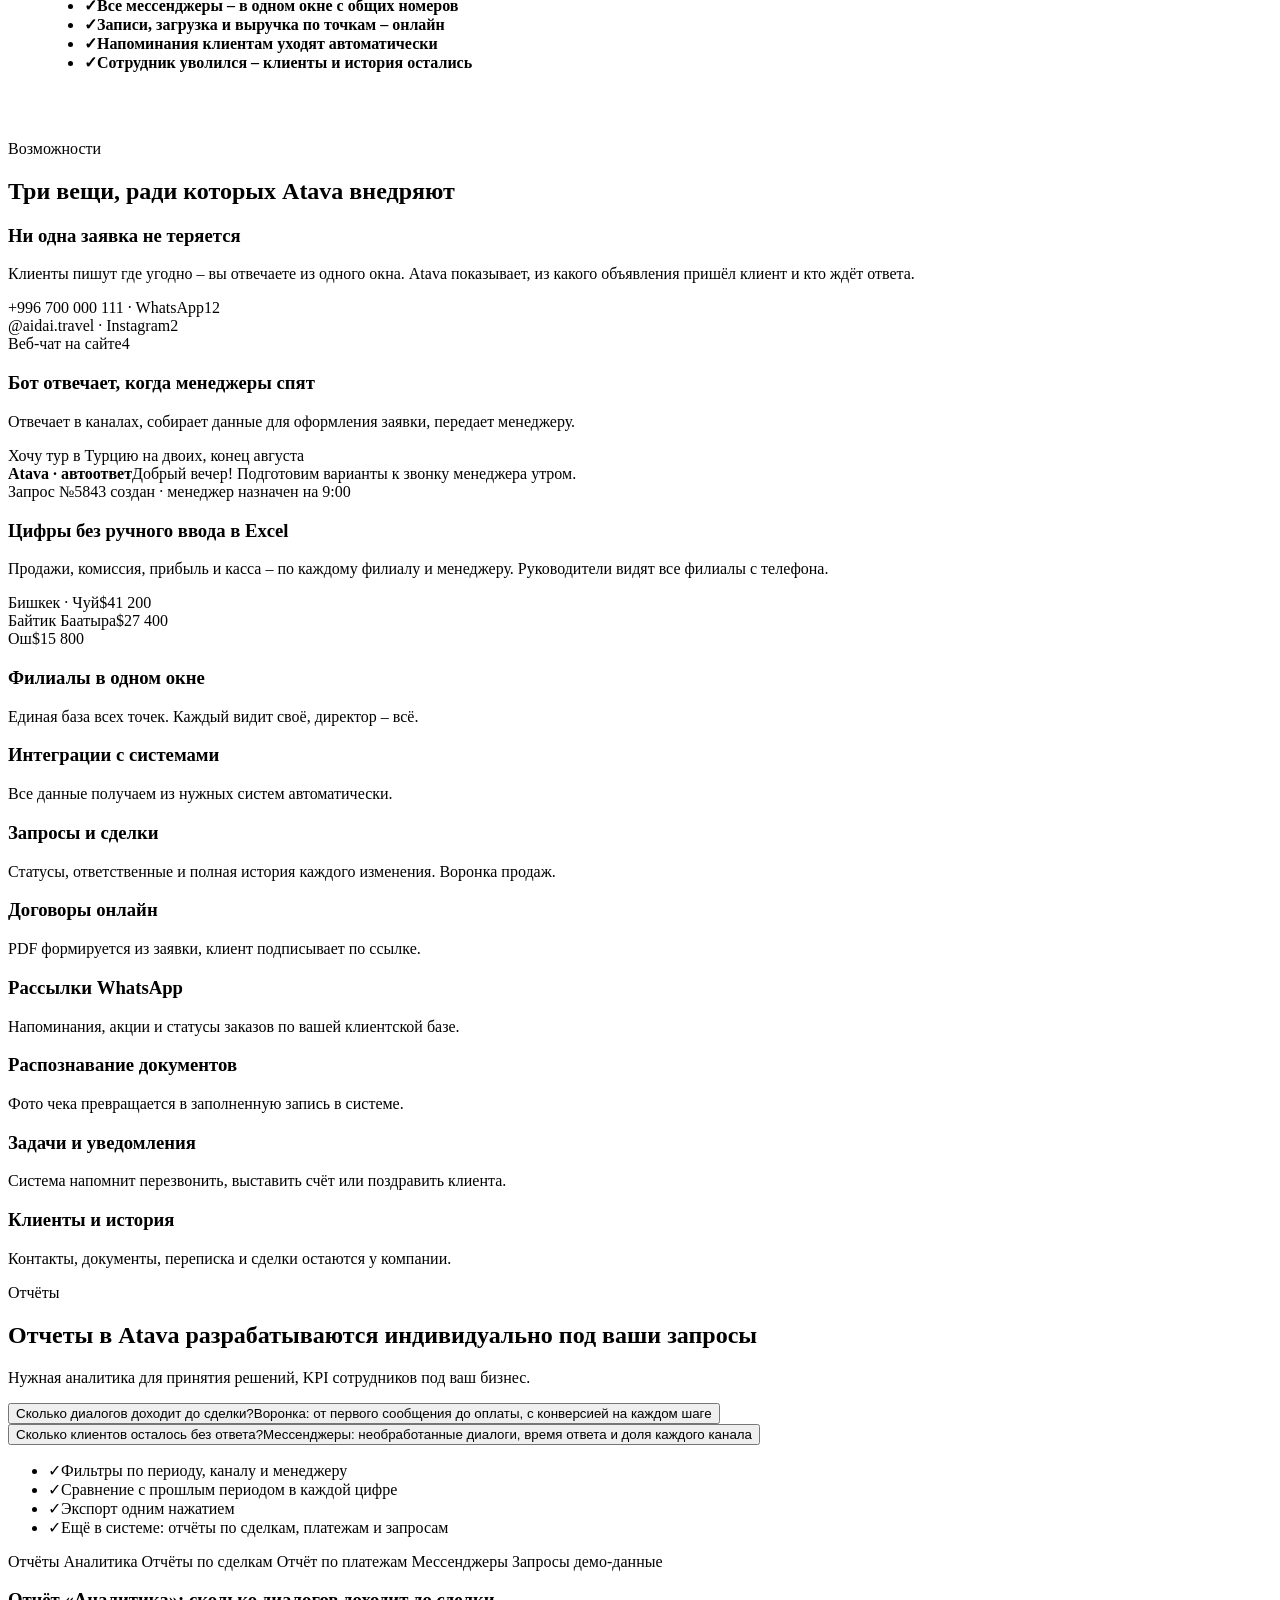
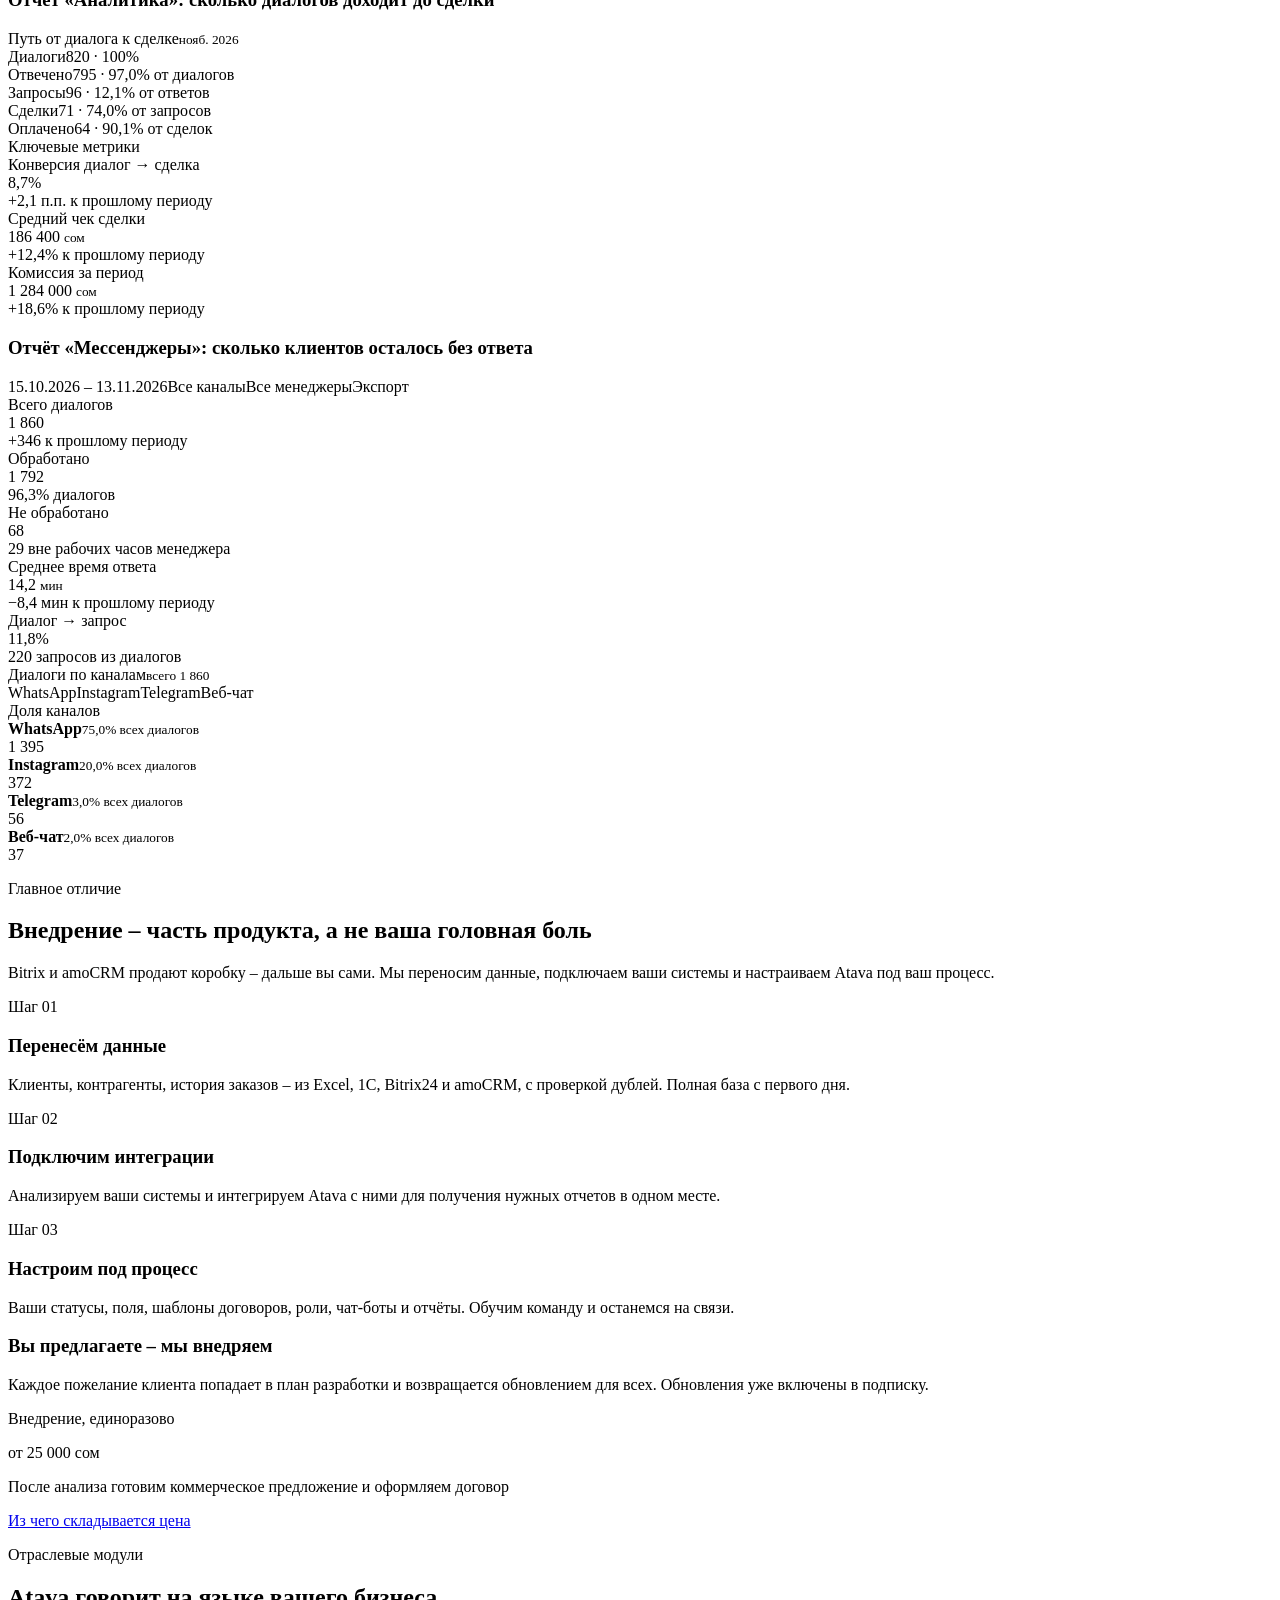
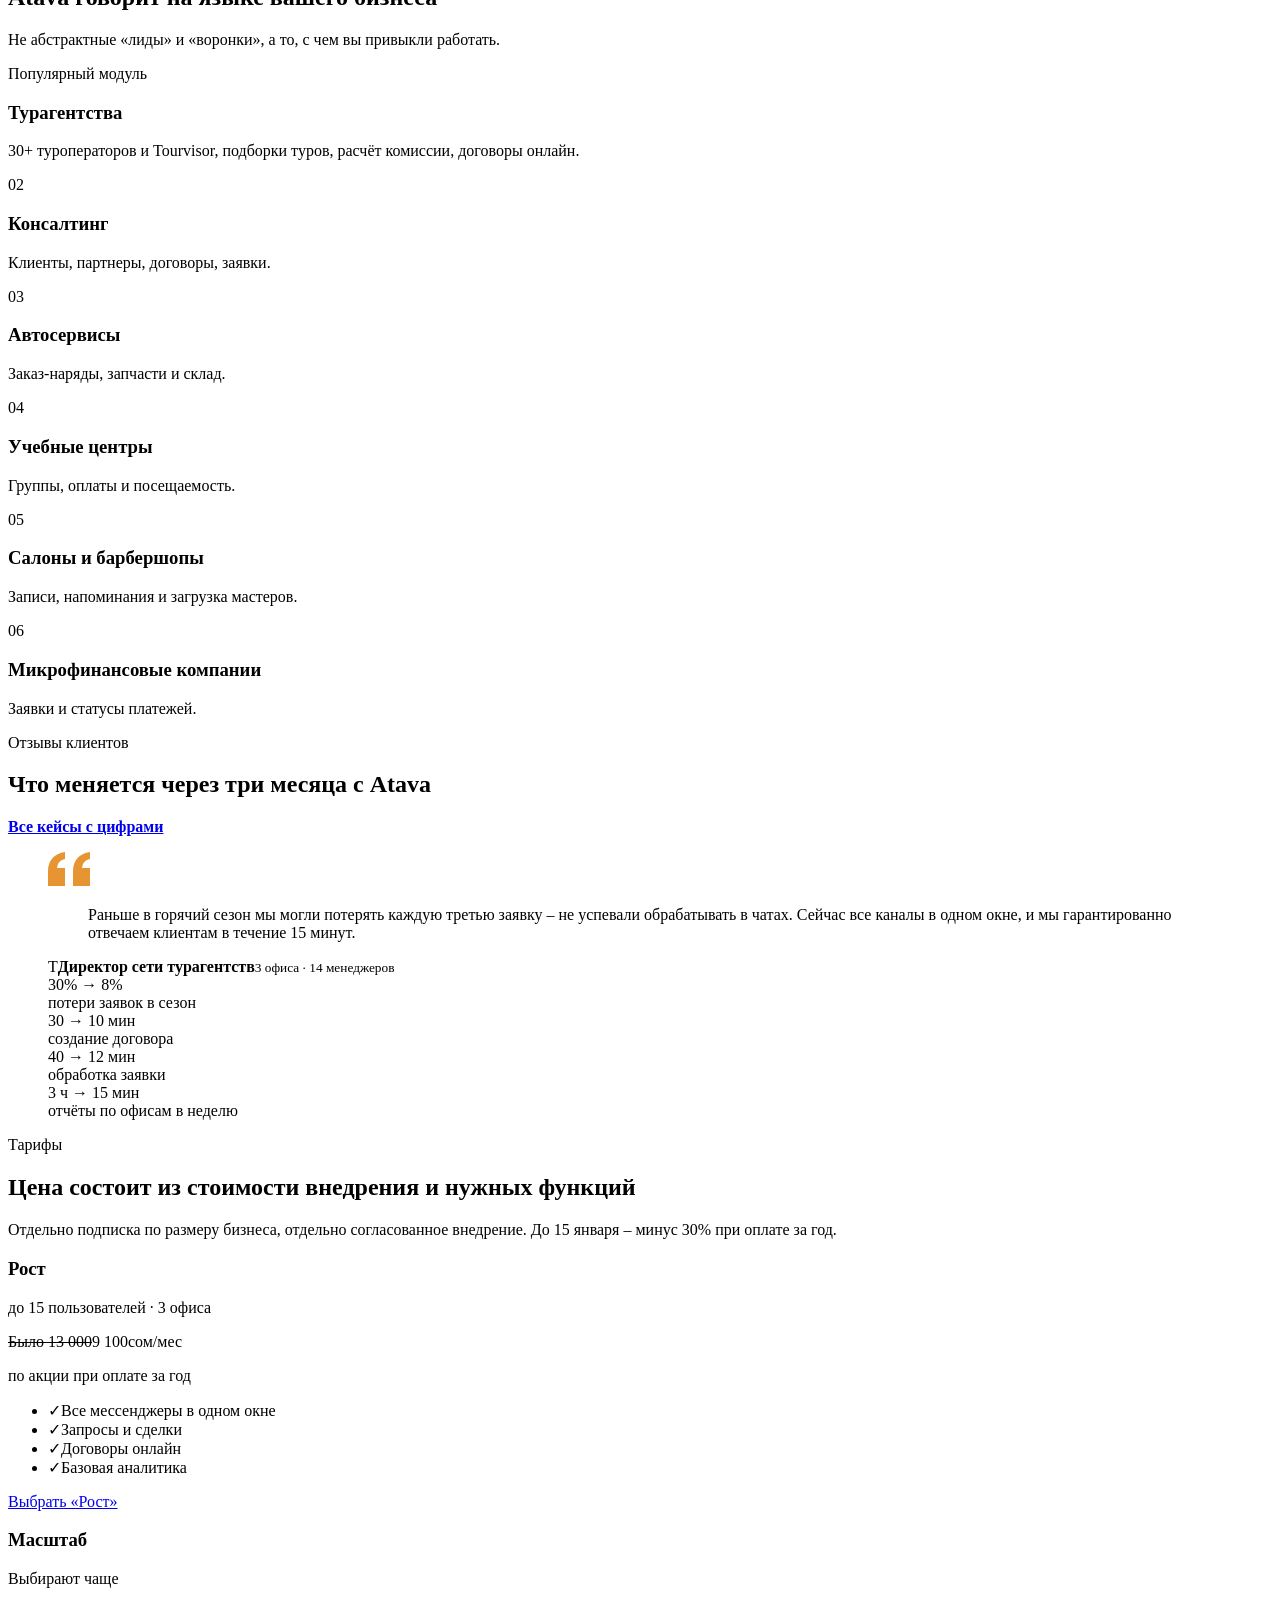
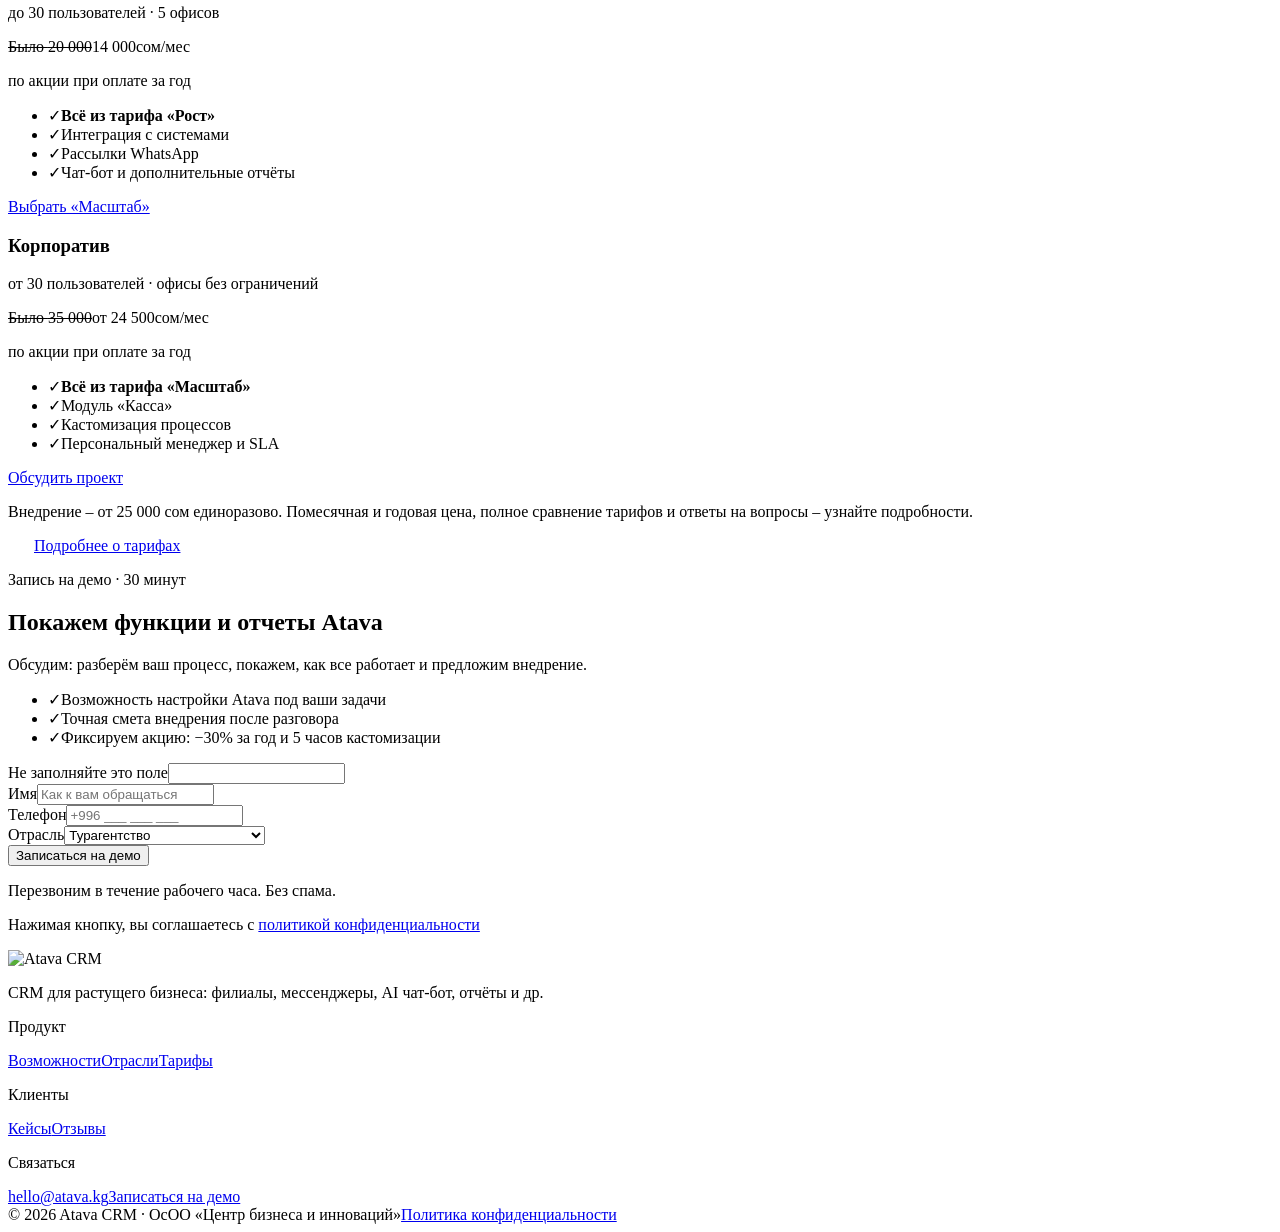
==== commit 48b5ef95: "Правки клиента: тексты, цвета кнопок и акцентов - Оранжевые кнопки: градиент #f2825b → #e55b2b → #f0" ====
--- a/site/index.html
+++ b/site/index.html
@@ -15,7 +15,7 @@
 <meta property="og:locale" content="ru_RU">
 <meta property="og:site_name" content="Atava CRM">
 <meta property="og:title" content="Atava CRM – CRM с внедрением под ключ в Кыргызстане">
-<meta property="og:description" content="Клиенты, мессенджеры, филиалы, 1С и отчёты – в одном окне. Мы сами переносим данные, подключаем ваши системы и обучаем команду.">
+<meta property="og:description" content="Клиенты, мессенджеры, филиалы и отчёты – все в одном окне. Мы сами переносим данные, подключаем ваши системы и обучаем команду.">
 <meta property="og:url" content="https://[ДОМЕН]/">
 <meta property="og:image" content="https://[ДОМЕН]/assets/img/og.png">
 <meta property="og:image:width" content="1200">
@@ -23,7 +23,7 @@
 <meta property="og:image:alt" content="Atava CRM – все каналы в одном окне, внедрение под ключ">
 <meta name="twitter:card" content="summary_large_image">
 <meta name="twitter:title" content="Atava CRM – CRM с внедрением под ключ в Кыргызстане">
-<meta name="twitter:description" content="Клиенты, мессенджеры, филиалы, 1С и отчёты – в одном окне. Внедрение под ключ, подписка от 13 000 сом в месяц.">
+<meta name="twitter:description" content="Клиенты, мессенджеры, филиалы и отчёты – все в одном окне. Внедрение под ключ, подписка от 13 000 сом в месяц.">
 <meta name="twitter:image" content="https://[ДОМЕН]/assets/img/og.png">
 <link rel="preload" href="/assets/fonts/manrope-cyrillic.woff2" as="font" type="font/woff2" crossorigin>
 <link rel="preload" href="/assets/fonts/geologica-cyrillic.woff2" as="font" type="font/woff2" crossorigin>
@@ -36,7 +36,7 @@
 {"@type":"WebSite","@id":"https://[ДОМЕН]/#site","url":"https://[ДОМЕН]/","name":"Atava CRM","inLanguage":"ru","publisher":{"@id":"https://[ДОМЕН]/#org"}},
 {"@type":"SoftwareApplication","name":"Atava CRM","applicationCategory":"BusinessApplication","operatingSystem":"Web","url":"https://[ДОМЕН]/","description":"CRM-система с внедрением под ключ для компаний Кыргызстана: WhatsApp, Instagram, Telegram и веб-чат в одном окне, клиенты, сделки, филиалы, отчёты и интеграция с 1С.","publisher":{"@id":"https://[ДОМЕН]/#org"},
 "offers":[
-{"@type":"Offer","name":"Рост","description":"до 10 пользователей · 2 офиса","price":"13000","priceCurrency":"KGS","url":"https://[ДОМЕН]/tarify/","priceSpecification":{"@type":"UnitPriceSpecification","price":"13000","priceCurrency":"KGS","unitCode":"MON","unitText":"месяц"}},
+{"@type":"Offer","name":"Рост","description":"до 15 пользователей · 3 офиса","price":"13000","priceCurrency":"KGS","url":"https://[ДОМЕН]/tarify/","priceSpecification":{"@type":"UnitPriceSpecification","price":"13000","priceCurrency":"KGS","unitCode":"MON","unitText":"месяц"}},
 {"@type":"Offer","name":"Масштаб","description":"до 30 пользователей · 5 офисов","price":"20000","priceCurrency":"KGS","url":"https://[ДОМЕН]/tarify/","priceSpecification":{"@type":"UnitPriceSpecification","price":"20000","priceCurrency":"KGS","unitCode":"MON","unitText":"месяц"}},
 {"@type":"Offer","name":"Корпоратив","description":"от 30 пользователей · офисы без ограничений, цена от 35 000 сом в месяц","price":"35000","priceCurrency":"KGS","url":"https://[ДОМЕН]/tarify/","priceSpecification":{"@type":"UnitPriceSpecification","minPrice":"35000","price":"35000","priceCurrency":"KGS","unitCode":"MON","unitText":"месяц"}}
 ]}
@@ -75,15 +75,15 @@
 <div class="hero__copy">
 <p class="kicker">CRM с внедрением под ключ</p>
 <h1 id="h1">CRM, которая подстраивается под ваш бизнес. <span>А не наоборот</span></h1>
-<p class="hero__sub">Клиенты, мессенджеры, филиалы, 1С и отчёты – в одном окне. Мы сами переносим данные, подключаем ваши системы и обучаем команду.</p>
+<p class="hero__sub">Клиенты, мессенджеры, филиалы и отчёты – все в одном окне. Мы сами переносим данные, подключаем ваши системы и обучаем команду.</p>
 <div class="hero__actions">
 <a class="btn btn--primary btn--lg" href="#demo">Записаться на демо</a>
 <a class="link-strong link-light" href="/tarify/">Смотреть тарифы</a>
 </div>
 <div class="ticks">
-<span><svg width="16" height="16" viewBox="0 0 16 16" fill="none" stroke="#F2B45E" stroke-width="2.2" stroke-linecap="round" stroke-linejoin="round" aria-hidden="true"><path d="M3 8.5l3.2 3.2L13 4.8"/></svg>30 минут на живой системе</span>
-<span><svg width="16" height="16" viewBox="0 0 16 16" fill="none" stroke="#F2B45E" stroke-width="2.2" stroke-linecap="round" stroke-linejoin="round" aria-hidden="true"><path d="M3 8.5l3.2 3.2L13 4.8"/></svg>Данные переносим сами</span>
-<span><svg width="16" height="16" viewBox="0 0 16 16" fill="none" stroke="#F2B45E" stroke-width="2.2" stroke-linecap="round" stroke-linejoin="round" aria-hidden="true"><path d="M3 8.5l3.2 3.2L13 4.8"/></svg>Смета до начала работ</span>
+<span><svg width="16" height="16" viewBox="0 0 16 16" fill="none" stroke="#9CF708" stroke-width="2.2" stroke-linecap="round" stroke-linejoin="round" aria-hidden="true"><path d="M3 8.5l3.2 3.2L13 4.8"/></svg>Демонстрация CRM</span>
+<span><svg width="16" height="16" viewBox="0 0 16 16" fill="none" stroke="#9CF708" stroke-width="2.2" stroke-linecap="round" stroke-linejoin="round" aria-hidden="true"><path d="M3 8.5l3.2 3.2L13 4.8"/></svg>Обсудим нужные интеграции</span>
+<span><svg width="16" height="16" viewBox="0 0 16 16" fill="none" stroke="#9CF708" stroke-width="2.2" stroke-linecap="round" stroke-linejoin="round" aria-hidden="true"><path d="M3 8.5l3.2 3.2L13 4.8"/></svg>Подготовим коммерческое предложение</span>
 </div>
 </div>
 
@@ -106,9 +106,9 @@
 </div>
 
 <div class="hero__stats">
-<div><div class="stat__value num">до +<span data-count>20</span>%</div><p class="stat__text">к продажам: меньше потерянных сообщений и заявок без роста расходов на рекламу</p></div>
-<div><div class="stat__value num"><span data-count>1</span> окно</div><p class="stat__text">для WhatsApp, Instagram, Telegram и веб-чата – вместо личных телефонов сотрудников</p></div>
-<div><div class="stat__value num"><span data-count>100</span>%</div><p class="stat__text">заявок с ответственным менеджером – видно, кто ждёт ответа и сколько</p></div>
+<div><div class="stat__value num">до +<span data-count>20</span>%</div><p class="stat__text">к продажам: меньше потерянных заявок, повышение эффективности бизнес-процессов, аналитика для принятия решений и др.</p></div>
+<div><div class="stat__value num"><span data-count>1</span> окно</div><p class="stat__text">для WhatsApp, Instagram, Telegram, email и веб-чата – вместо личных телефонов сотрудников</p></div>
+<div><div class="stat__value stat__value--word">Повторные продажи</div><p class="stat__text">Экономия на рекламе, AI ассистенты, целевые рассылки и предложения</p></div>
 </div>
 </div>
 </section>
@@ -118,12 +118,12 @@
 <div class="container">
 <div class="stack" style="--gap:8px">
 <h2 id="h-trust">За Atava – команда CBI</h2>
-<p class="muted" style="font-size:16px;line-height:1.55">20 лет создаём сложные информационные системы для бизнеса и международных организаций.</p>
+<p class="muted" style="font-size:16px;line-height:1.55">20 лет создаём эффективные информационные системы для бизнеса и международных организаций.</p>
 </div>
 <div class="trust__nums">
 <div><div class="trust__v">99+</div><div class="trust__t">реализованных проектов</div></div>
-<div><div class="trust__v">UN · EU</div><div class="trust__t">среди клиентов CBI</div></div>
-<div><div class="trust__v">3 года</div><div class="trust__t">развиваем Atava</div></div>
+<div><div class="trust__v">Наши клиенты</div><div class="trust__t">с нами растут</div></div>
+<div><div class="trust__v">2 года</div><div class="trust__t">развиваем Atava</div></div>
 </div>
 </div>
 </section>
@@ -133,7 +133,9 @@
 <div class="container">
 <div class="about__box reveal">
 <h2 id="h-about">Коротко об Atava</h2>
-<p>Atava – CRM-система с внедрением под ключ для компаний Кыргызстана. Она собирает WhatsApp, Instagram, Telegram и веб-чат в одно окно, ведёт клиентов, сделки, филиалы и отчёты, интегрируется с 1С. Команда Atava сама переносит данные и настраивает систему под процессы клиента. Подписка – от 13 000 сом в месяц, внедрение – от 25 000 сом.</p>
+<p>Atava – CRM для растущих компаний. Если у вас больше одного филиала и трёх менеджеров, данные разбросаны по разным источникам, а вы хотите масштабироваться – вам нужна CRM.</p>
+<p>Мы проанализируем текущие процессы, перенесём данные, настроим интеграции и систему, разработаем недостающие функции и модули под ваш бизнес, внедрим лучшие практики.</p>
+<p>Главное преимущество Atava – гибкость: система настраивается под ваши процессы, а не наоборот.</p>
 </div>
 </div>
 </section>
@@ -143,7 +145,7 @@
 <div class="container stack" style="--gap:48px">
 <div class="head reveal">
 <p class="eyebrow">До и после</p>
-<h2 class="h2" id="h-before">Пока учёт живёт в тетрадке – бизнес живёт на честном слове</h2>
+<h2 class="h2" id="h-before">Без данных для принятия решений развивать бизнес и эффективно им управлять сложно</h2>
 </div>
 <div class="grid" style="--min:400px">
 <div class="card card--soft reveal" style="padding:36px;gap:18px">
@@ -152,7 +154,7 @@
 <li><span class="x" aria-hidden="true">✕</span><span>Клиенты – в личных телефонах сотрудников</span></li>
 <li><span class="x" aria-hidden="true">✕</span><span>Запись – в тетради на ресепшене</span></li>
 <li><span class="x" aria-hidden="true">✕</span><span>Заявки – в четырёх чатах и директе</span></li>
-<li><span class="x" aria-hidden="true">✕</span><span>Выручка по точкам – «сведу в воскресенье»</span></li>
+<li><span class="x" aria-hidden="true">✕</span><span>Выручка по филиалам – «в переписке, нужно занести в Excel»</span></li>
 <li><span class="x" aria-hidden="true">✕</span><span>Сотрудник ушёл – клиенты ушли вместе с ним</span></li>
 </ul>
 </div>
@@ -191,7 +193,7 @@
 
 <div class="card reveal" style="--d:80ms">
 <h3>Бот отвечает, когда менеджеры спят</h3>
-<p>Отвечает во всех каналах, собирает данные клиента, создаёт запрос и назначает менеджера на утро. Рассылки – по вашей базе.</p>
+<p>Отвечает в каналах, собирает данные для оформления заявки, передает менеджеру.</p>
 <div class="mock chat" id="bot-chat">
 <div class="bubble bubble--me" data-step>Хочу тур в Турцию на двоих, конец августа</div>
 <div class="bubble bubble--bot" data-step data-typing><b>Atava · автоответ</b>Добрый вечер! Подготовим варианты к звонку менеджера утром.</div>
@@ -200,8 +202,8 @@
 </div>
 
 <div class="card reveal" style="--d:160ms">
-<h3>Цифры без ночей в Excel</h3>
-<p>Продажи, комиссия, маржа и касса – по каждому филиалу и менеджеру. Директор видит все точки с телефона.</p>
+<h3>Цифры без ручного ввода в Excel</h3>
+<p>Продажи, комиссия, прибыль и касса – по каждому филиалу и менеджеру. Руководители видят все филиалы с телефона.</p>
 <div class="mock bars" aria-hidden="true">
 <div class="stack" style="--gap:6px"><div class="bar__head"><span>Бишкек · Чуй</span><span>$41 200</span></div><div class="track"><div class="fill" style="width:100%"></div></div></div>
 <div class="stack" style="--gap:6px"><div class="bar__head"><span>Байтик Баатыра</span><span>$27 400</span></div><div class="track"><div class="fill" style="width:66%"></div></div></div>
@@ -212,11 +214,11 @@
 
 <div class="features-grid">
 <div class="reveal"><h3>Филиалы в одном окне</h3><p>Единая база всех точек. Каждый видит своё, директор – всё.</p></div>
-<div class="reveal" style="--d:80ms"><h3>Интеграции с 1С и ERP</h3><p>Остатки, цены и дебиторка – без звонков на склад и в бухгалтерию.</p></div>
-<div class="reveal" style="--d:160ms"><h3>Запросы и сделки</h3><p>Статусы, ответственные и полная история каждого изменения.</p></div>
+<div class="reveal" style="--d:80ms"><h3>Интеграции с системами</h3><p>Все данные получаем из нужных систем автоматически.</p></div>
+<div class="reveal" style="--d:160ms"><h3>Запросы и сделки</h3><p>Статусы, ответственные и полная история каждого изменения. Воронка продаж.</p></div>
 <div class="reveal" style="--d:240ms"><h3>Договоры онлайн</h3><p>PDF формируется из заявки, клиент подписывает по ссылке.</p></div>
 <div class="reveal"><h3>Рассылки WhatsApp</h3><p>Напоминания, акции и статусы заказов по вашей клиентской базе.</p></div>
-<div class="reveal" style="--d:80ms"><h3>Распознавание документов</h3><p>Фото паспорта превращается в заполненную карточку без ошибок.</p></div>
+<div class="reveal" style="--d:80ms"><h3>Распознавание документов</h3><p>Фото чека превращается в заполненную запись в системе.</p></div>
 <div class="reveal" style="--d:160ms"><h3>Задачи и уведомления</h3><p>Система напомнит перезвонить, выставить счёт или поздравить клиента.</p></div>
 <div class="reveal" style="--d:240ms"><h3>Клиенты и история</h3><p>Контакты, документы, переписка и сделки остаются у компании.</p></div>
 </div>
@@ -228,8 +230,8 @@
 <div class="container stack" style="--gap:44px">
 <div class="head head--wide reveal">
 <p class="eyebrow">Отчёты</p>
-<h2 class="h2" id="h-reports">Директор задаёт вопрос – Atava показывает ответ</h2>
-<p class="lead">Отчёты собираются сами из переписки, запросов и сделок. Никто ничего не сводит вручную – вы открываете экран и видите, где теряются деньги.</p>
+<h2 class="h2" id="h-reports">Отчеты в Atava разрабатываются индивидуально под ваши запросы</h2>
+<p class="lead">Нужная аналитика для принятия решений, KPI сотрудников под ваш бизнес.</p>
 </div>
 
 <div class="reports">
@@ -260,11 +262,11 @@
 <div class="flexwrap">
 <div class="box" style="flex:1.7 1 340px">
 <div class="box-head"><span>Путь от диалога к сделке</span><small>нояб. 2026</small></div>
-<div><div class="fbar__head"><span>Диалоги</span><span>820 · 100%</span></div><div class="fbar__track"><div class="fbar__fill" style="width:100%;background:#2F5C99"></div></div></div>
-<div><div class="fbar__head"><span>Отвечено</span><span>795 · 97,0% от диалогов</span></div><div class="fbar__track"><div class="fbar__fill" style="width:97%;background:#4F7FBF"></div></div></div>
-<div><div class="fbar__head"><span>Запросы</span><span>96 · 12,1% от ответов</span></div><div class="fbar__track"><div class="fbar__fill" style="width:12%;background:#E79532"></div></div></div>
-<div><div class="fbar__head"><span>Сделки</span><span>71 · 74,0% от запросов</span></div><div class="fbar__track"><div class="fbar__fill" style="width:9%;background:#1B695B"></div></div></div>
-<div><div class="fbar__head"><span>Оплачено</span><span>64 · 90,1% от сделок</span></div><div class="fbar__track"><div class="fbar__fill" style="width:8%;background:#0F3A33"></div></div></div>
+<div><div class="fbar__head"><span>Диалоги</span><span>820 · 100%</span></div><div class="fbar__track"><div class="fbar__fill" style="width:100%;background:#1c6a5c"></div></div></div>
+<div><div class="fbar__head"><span>Отвечено</span><span>795 · 97,0% от диалогов</span></div><div class="fbar__track"><div class="fbar__fill" style="width:97%;background:#53978a"></div></div></div>
+<div><div class="fbar__head"><span>Запросы</span><span>96 · 12,1% от ответов</span></div><div class="fbar__track"><div class="fbar__fill" style="width:12%;background:#1ff5e9"></div></div></div>
+<div><div class="fbar__head"><span>Сделки</span><span>71 · 74,0% от запросов</span></div><div class="fbar__track"><div class="fbar__fill" style="width:9%;background:#9cf708"></div></div></div>
+<div><div class="fbar__head"><span>Оплачено</span><span>64 · 90,1% от сделок</span></div><div class="fbar__track"><div class="fbar__fill" style="width:8%;background:#e76233"></div></div></div>
 </div>
 <div class="box" style="flex:1 1 230px;gap:14px">
 <div class="box-head">Ключевые метрики</div>
@@ -322,7 +324,7 @@
 </div>
 <div class="grid" style="--min:320px;--gap:20px">
 <div class="dark-card reveal"><p class="step">Шаг 01</p><h3>Перенесём данные</h3><p>Клиенты, контрагенты, история заказов – из Excel, 1С, Bitrix24 и amoCRM, с проверкой дублей. Полная база с первого дня.</p></div>
-<div class="dark-card reveal" style="--d:80ms"><p class="step">Шаг 02</p><h3>Подключим интеграции</h3><p>Atava работает рядом с вашими программами, а не вместо них. Соединим с системами, в которых живут ваши данные.</p></div>
+<div class="dark-card reveal" style="--d:80ms"><p class="step">Шаг 02</p><h3>Подключим интеграции</h3><p>Анализируем ваши системы и интегрируем Atava с ними для получения нужных отчетов в одном месте.</p></div>
 <div class="dark-card reveal" style="--d:160ms"><p class="step">Шаг 03</p><h3>Настроим под процесс</h3><p>Ваши статусы, поля, шаблоны договоров, роли, чат-боты и отчёты. Обучим команду и останемся на связи.</p></div>
 </div>
 <div class="grid" style="--min:420px;--gap:20px">
@@ -331,7 +333,7 @@
 <p>Каждое пожелание клиента попадает в план разработки и возвращается обновлением для всех. Обновления уже включены в подписку.</p>
 </div>
 <div class="price-cta reveal" style="--d:80ms">
-<div class="stack" style="--gap:4px"><p class="small">Внедрение, единоразово</p><p class="price-cta__big">от 25 000 сом</p><p class="note">Смета согласуется до начала работ и не меняется</p></div>
+<div class="stack" style="--gap:4px"><p class="small">Внедрение, единоразово</p><p class="price-cta__big">от <span class="price-cta__num">25 000</span> сом</p><p class="note">После анализа готовим коммерческое предложение и оформляем договор</p></div>
 <a class="btn btn--dark" href="/tarify/">Из чего складывается цена</a>
 </div>
 </div>
@@ -344,11 +346,11 @@
 <div class="head reveal">
 <p class="eyebrow">Отраслевые модули</p>
 <h2 class="h2" id="h-ind">Atava говорит на языке вашего бизнеса</h2>
-<p class="lead">Не абстрактные «лиды» и «воронки», а привычные сущности вашей отрасли.</p>
+<p class="lead">Не абстрактные «лиды» и «воронки», а то, с чем вы привыкли работать.</p>
 </div>
 <div class="grid" style="--min:330px;--gap:20px">
-<div class="ind ind--main reveal"><p class="n">Самый полный модуль</p><h3>Турагентства</h3><p>30+ туроператоров и Tourvisor, подборки туров, расчёт комиссии, договоры онлайн – 12 инструментов.</p></div>
-<div class="ind reveal" style="--d:80ms"><p class="n">02</p><h3>Клиники</h3><p>Пациенты, записи на приём и планы лечения.</p></div>
+<div class="ind ind--main reveal"><p class="n">Популярный модуль</p><h3>Турагентства</h3><p>30+ туроператоров и Tourvisor, подборки туров, расчёт комиссии, договоры онлайн.</p></div>
+<div class="ind reveal" style="--d:80ms"><p class="n">02</p><h3>Консалтинг</h3><p>Клиенты, партнеры, договоры, заявки.</p></div>
 <div class="ind reveal" style="--d:160ms"><p class="n">03</p><h3>Автосервисы</h3><p>Заказ-наряды, запчасти и склад.</p></div>
 <div class="ind reveal"><p class="n">04</p><h3>Учебные центры</h3><p>Группы, оплаты и посещаемость.</p></div>
 <div class="ind reveal" style="--d:80ms"><p class="n">05</p><h3>Салоны и барбершопы</h3><p>Записи, напоминания и загрузка мастеров.</p></div>
@@ -371,12 +373,12 @@
 <figure class="review reveal">
 <div class="stack" style="--gap:22px">
 <svg width="44" height="34" viewBox="0 0 44 34" fill="#E79532" aria-hidden="true"><path d="M0 34V19.5C0 8.5 6 1.6 17 0v7c-5 1.2-7.6 4.2-7.8 9H17v18H0zm25 0V19.5C25 8.5 31 1.6 42 0v7c-5 1.2-7.6 4.2-7.8 9H42v18H25z"/></svg>
-<blockquote>Раньше в сезон мы теряли каждую третью заявку – они тонули в чатах. Сейчас все каналы в одном окне, и я вижу все три офиса с телефона.</blockquote>
+<blockquote>Раньше в горячий сезон мы могли потерять каждую третью заявку – не успевали обрабатывать в чатах. Сейчас все каналы в одном окне, и мы гарантированно отвечаем клиентам в течение 15 минут.</blockquote>
 <figcaption class="person"><span class="person__ava" aria-hidden="true">Т</span><span><b>Директор сети турагентств</b><small>3 офиса · 14 менеджеров</small></span></figcaption>
 </div>
 <div class="results">
 <div class="res res--hi"><div class="res__v num pair"><span class="pair__old">30%</span> <span class="pair__arrow">→</span> <span class="pair__new"><span data-count>8</span>%</span></div><div class="res__t">потери заявок в сезон</div></div>
-<div class="res"><div class="res__v num">+<span data-count>35</span>%</div><div class="res__t">выручка на менеджера</div></div>
+<div class="res"><div class="res__v num pair"><span class="pair__old">30</span> <span class="pair__arrow">→</span> <span class="pair__new"><span data-count>10</span> мин</span></div><div class="res__t">создание договора</div></div>
 <div class="res"><div class="res__v num pair"><span class="pair__old">40</span> <span class="pair__arrow">→</span> <span class="pair__new"><span data-count>12</span> мин</span></div><div class="res__t">обработка заявки</div></div>
 <div class="res"><div class="res__v num pair"><span class="pair__old">3 ч</span> <span class="pair__arrow">→</span> <span class="pair__new"><span data-count>15</span> мин</span></div><div class="res__t">отчёты по офисам в неделю</div></div>
 </div>
@@ -397,12 +399,12 @@
 <div class="container stack" style="--gap:40px">
 <div class="head reveal">
 <p class="eyebrow">Тарифы</p>
-<h2 class="h2" id="h-pricing">Цена известна до запуска</h2>
+<h2 class="h2" id="h-pricing">Цена состоит из стоимости внедрения и нужных функций</h2>
 <p class="lead">Отдельно подписка по размеру бизнеса, отдельно согласованное внедрение.<span data-promo> До 15 января – минус 30% при оплате за год.</span></p>
 </div>
 <div class="grid" style="--gap:20px">
 <div class="plan reveal">
-<div class="stack" style="--gap:6px"><h3>Рост</h3><p class="plan__size">до 10 пользователей · 2 офиса</p></div>
+<div class="stack" style="--gap:6px"><h3>Рост</h3><p class="plan__size">до 15 пользователей · 3 офиса</p></div>
 <div class="stack" style="--gap:4px" data-promo><p class="price"><s class="price__old"><span class="sr-only">Было </span>13 000</s><span class="price__now">9 100</span><span class="price__per">сом/мес</span></p><p class="price__note">по акции при оплате за год</p></div>
 <div class="stack" style="--gap:4px" data-nopromo hidden><p class="price"><span class="price__now">13 000</span><span class="price__per">сом/мес</span></p><p class="price__note">при оплате помесячно</p></div>
 <ul class="list">
@@ -419,7 +421,7 @@
 <div class="stack" style="--gap:4px" data-nopromo hidden><p class="price"><span class="price__now">20 000</span><span class="price__per">сом/мес</span></p><p class="price__note">при оплате помесячно</p></div>
 <ul class="list">
 <li><span class="ok" aria-hidden="true">✓</span><span style="font-weight:800">Всё из тарифа «Рост»</span></li>
-<li><span class="ok" aria-hidden="true">✓</span><span>Интеграция с 1С или ERP</span></li>
+<li><span class="ok" aria-hidden="true">✓</span><span>Интеграция с системами</span></li>
 <li><span class="ok" aria-hidden="true">✓</span><span>Рассылки WhatsApp</span></li>
 <li><span class="ok" aria-hidden="true">✓</span><span>Чат-бот и дополнительные отчёты</span></li>
 </ul>
@@ -439,7 +441,7 @@
 </div>
 </div>
 <div class="plan-note reveal">
-<p>Внедрение – от 25 000 сом единоразово. Помесячная и годовая цена, полное сравнение тарифов и ответы на вопросы – на отдельной странице.</p>
+<p>Внедрение – от 25 000 сом единоразово. Помесячная и годовая цена, полное сравнение тарифов и ответы на вопросы – узнайте подробности.</p>
 <a class="btn btn--dark" href="/tarify/" style="font-size:16px;padding:16px 26px">Подробнее о тарифах</a>
 </div>
 </div>
@@ -449,11 +451,11 @@
 <section class="demo" id="demo" aria-labelledby="h-demo">
 <div class="demo__box">
 <div class="stack" style="--gap:20px">
-<p class="eyebrow eyebrow--light">Живой показ · 30 минут</p>
-<h2 id="h-demo">Покажем Atava на ваших задачах</h2>
-<p class="lead">Без слайдов: разберём ваш процесс, покажем функции на живой системе и посчитаем внедрение.</p>
+<p class="eyebrow eyebrow--light">Запись на демо · 30 минут</p>
+<h2 id="h-demo">Покажем функции и отчеты Atava</h2>
+<p class="lead">Обсудим: разберём ваш процесс, покажем, как все работает и предложим внедрение.</p>
 <ul class="list">
-<li><span class="v" aria-hidden="true">✓</span><span>Живая система и реальные сценарии вашей отрасли</span></li>
+<li><span class="v" aria-hidden="true">✓</span><span>Возможность настройки Atava под ваши задачи</span></li>
 <li><span class="v" aria-hidden="true">✓</span><span>Точная смета внедрения после разговора</span></li>
 <li data-promo><span class="v" aria-hidden="true">✓</span><span>Фиксируем акцию: −30% за год и 5 часов кастомизации</span></li>
 </ul>
@@ -479,7 +481,7 @@
 <footer class="footer">
 <div class="container footer__grid">
 <div class="footer__cols">
-<div class="footer__col" style="gap:14px"><img class="footer__logo" src="/assets/img/logo-light.svg" alt="Atava CRM" width="132" height="42" loading="lazy"><p class="footer__about">CRM для растущего бизнеса: филиалы, мессенджеры, 1С и отчёты в одном окне.</p></div>
+<div class="footer__col" style="gap:14px"><img class="footer__logo" src="/assets/img/logo-light.svg" alt="Atava CRM" width="132" height="42" loading="lazy"><p class="footer__about">CRM для растущего бизнеса: филиалы, мессенджеры, AI чат-бот, отчёты и др.</p></div>
 <nav class="footer__col" aria-label="Продукт"><p class="footer__h">Продукт</p><a href="/#features">Возможности</a><a href="/#industries">Отрасли</a><a href="/tarify/">Тарифы</a></nav>
 <nav class="footer__col" aria-label="Клиенты"><p class="footer__h">Клиенты</p><a href="/kejsy/">Кейсы</a><a href="/#reviews">Отзывы</a></nav>
 <div class="footer__col"><p class="footer__h">Связаться</p><a href="mailto:hello@atava.kg">hello@atava.kg</a><a href="tel:" data-phone hidden></a><a href="#demo">Записаться на демо</a></div>
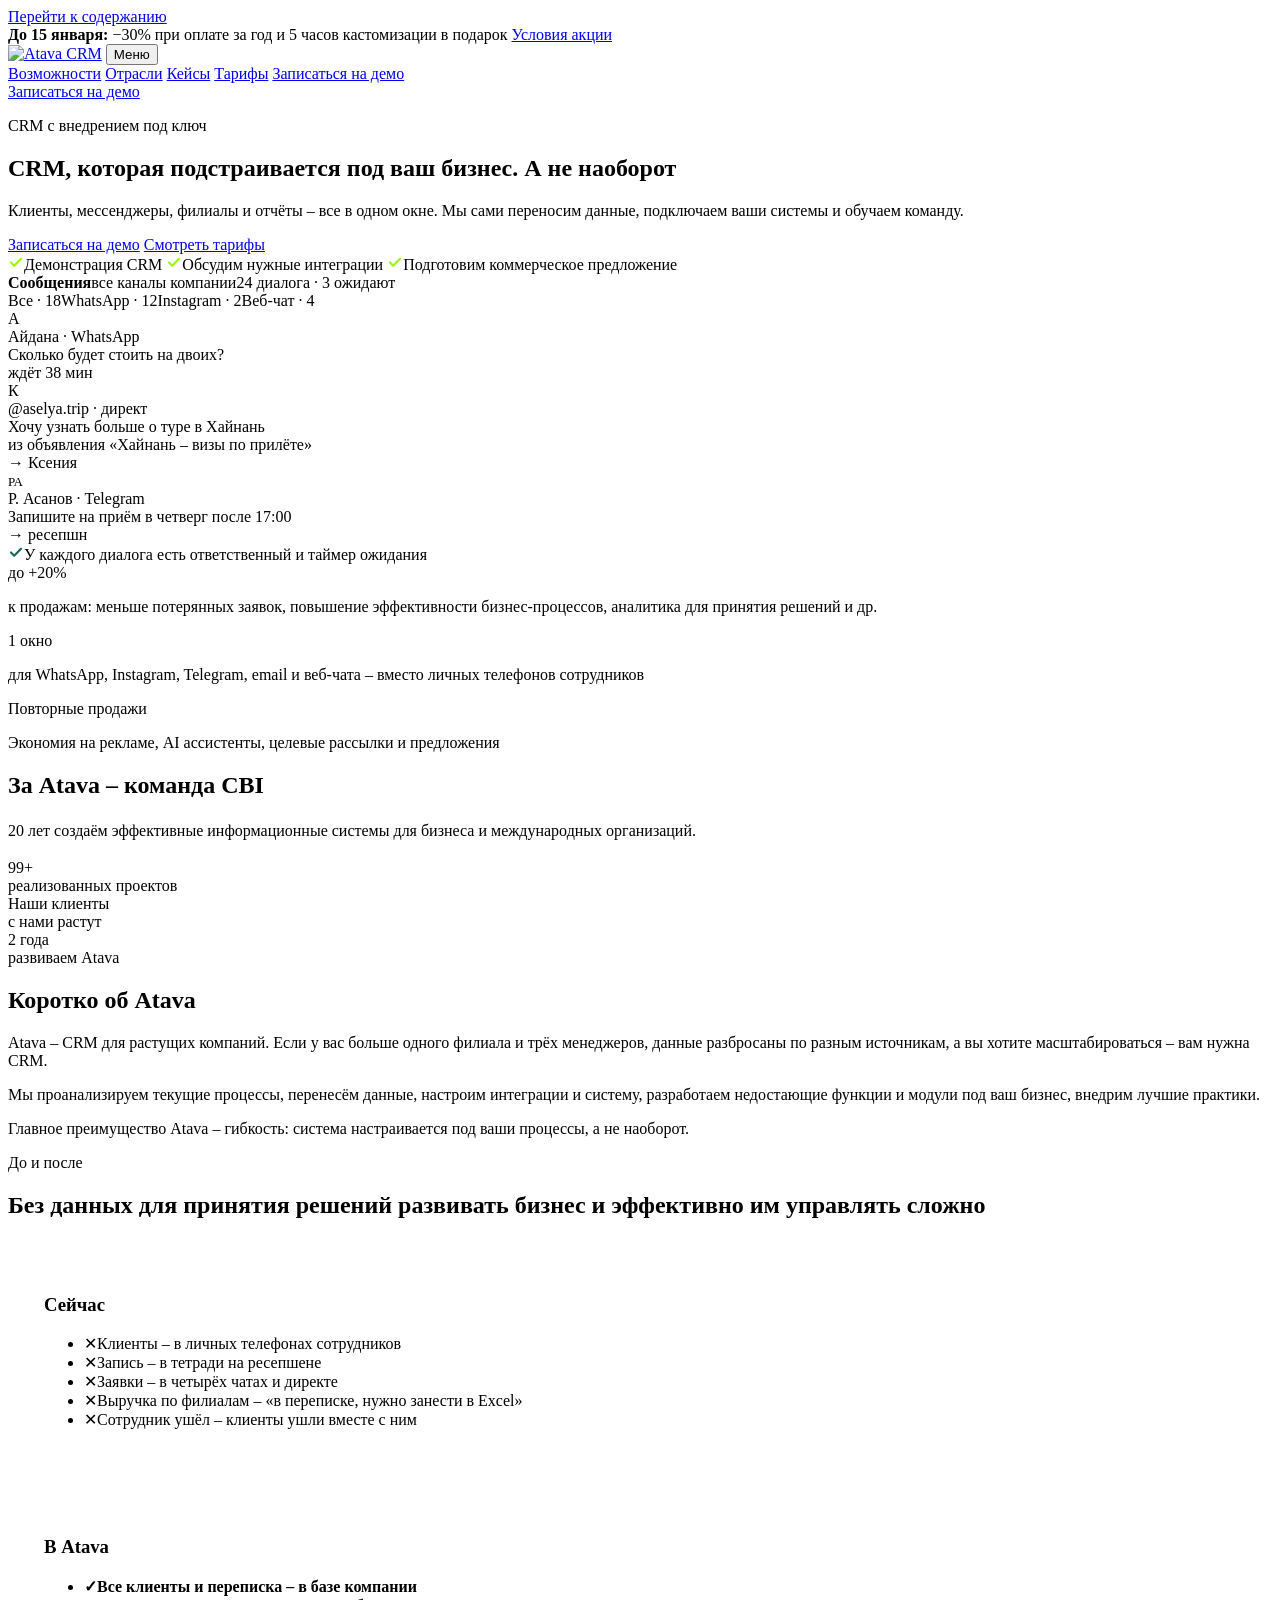
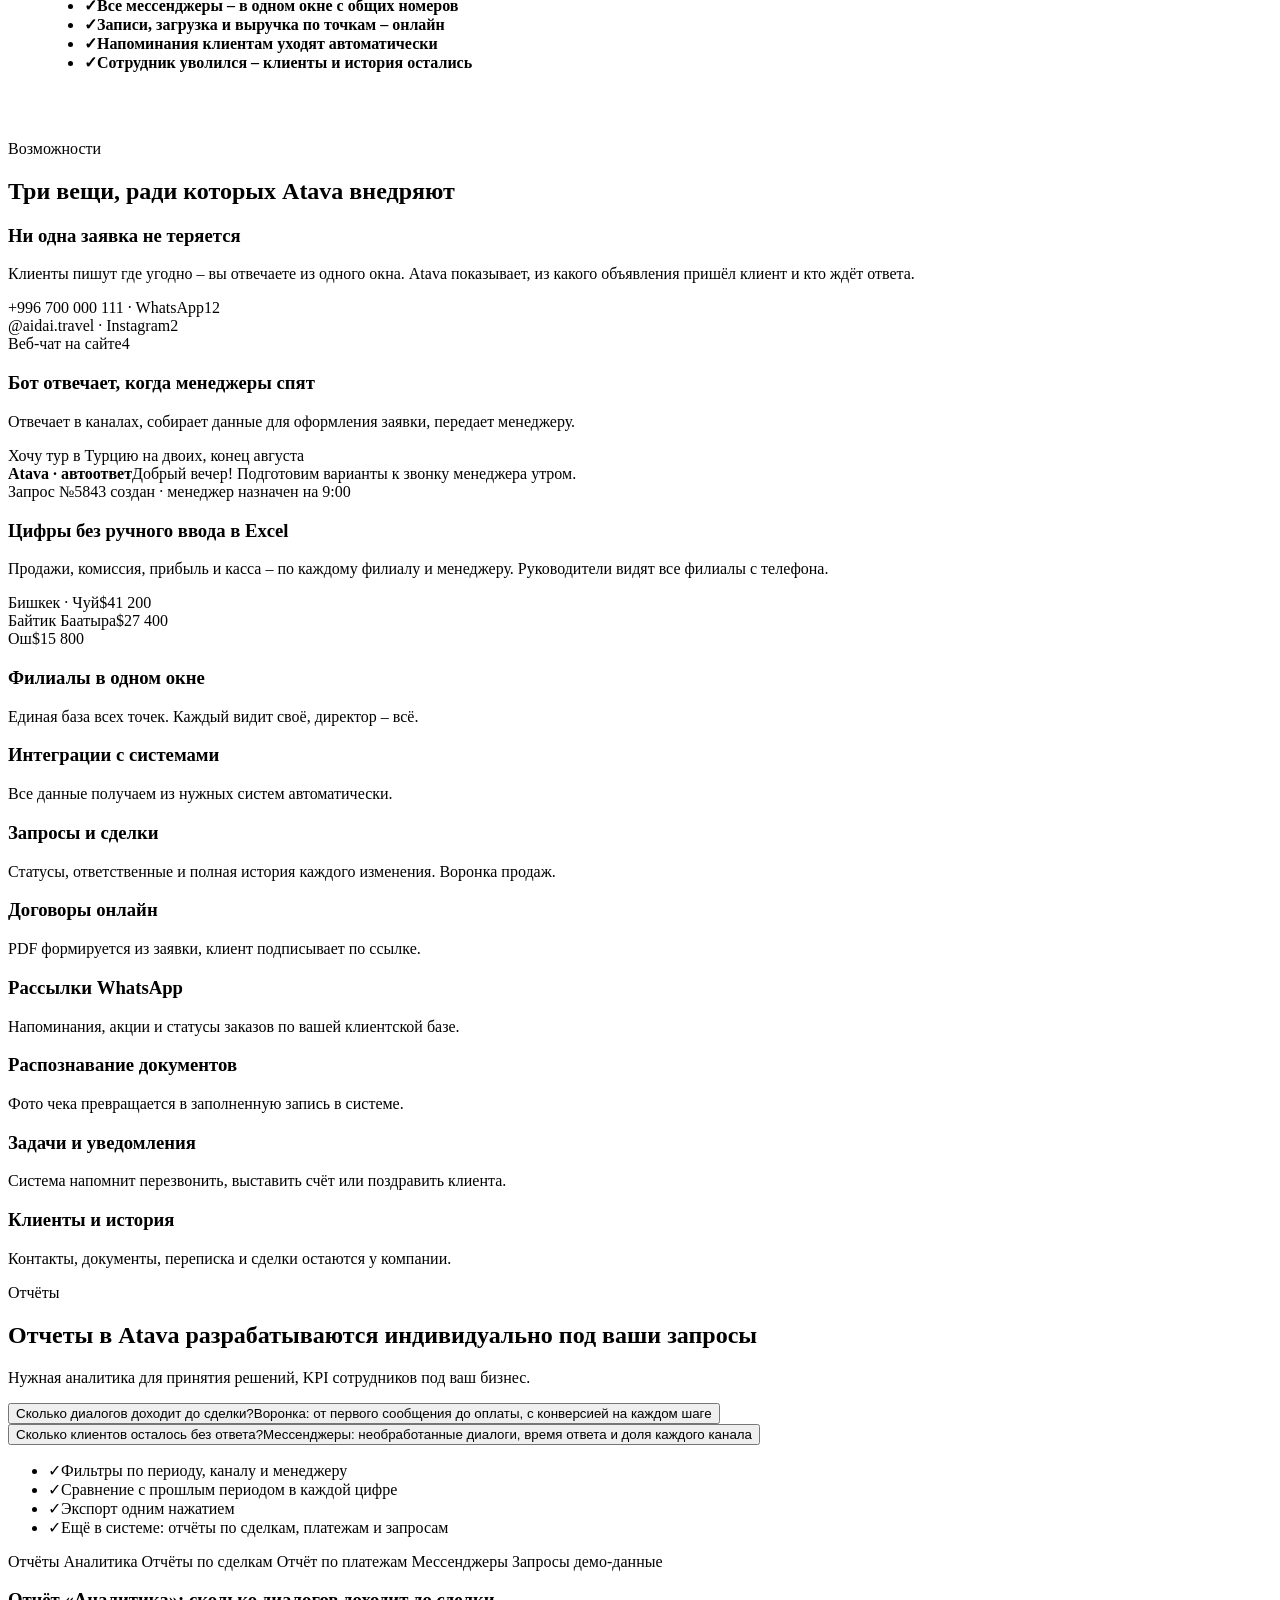
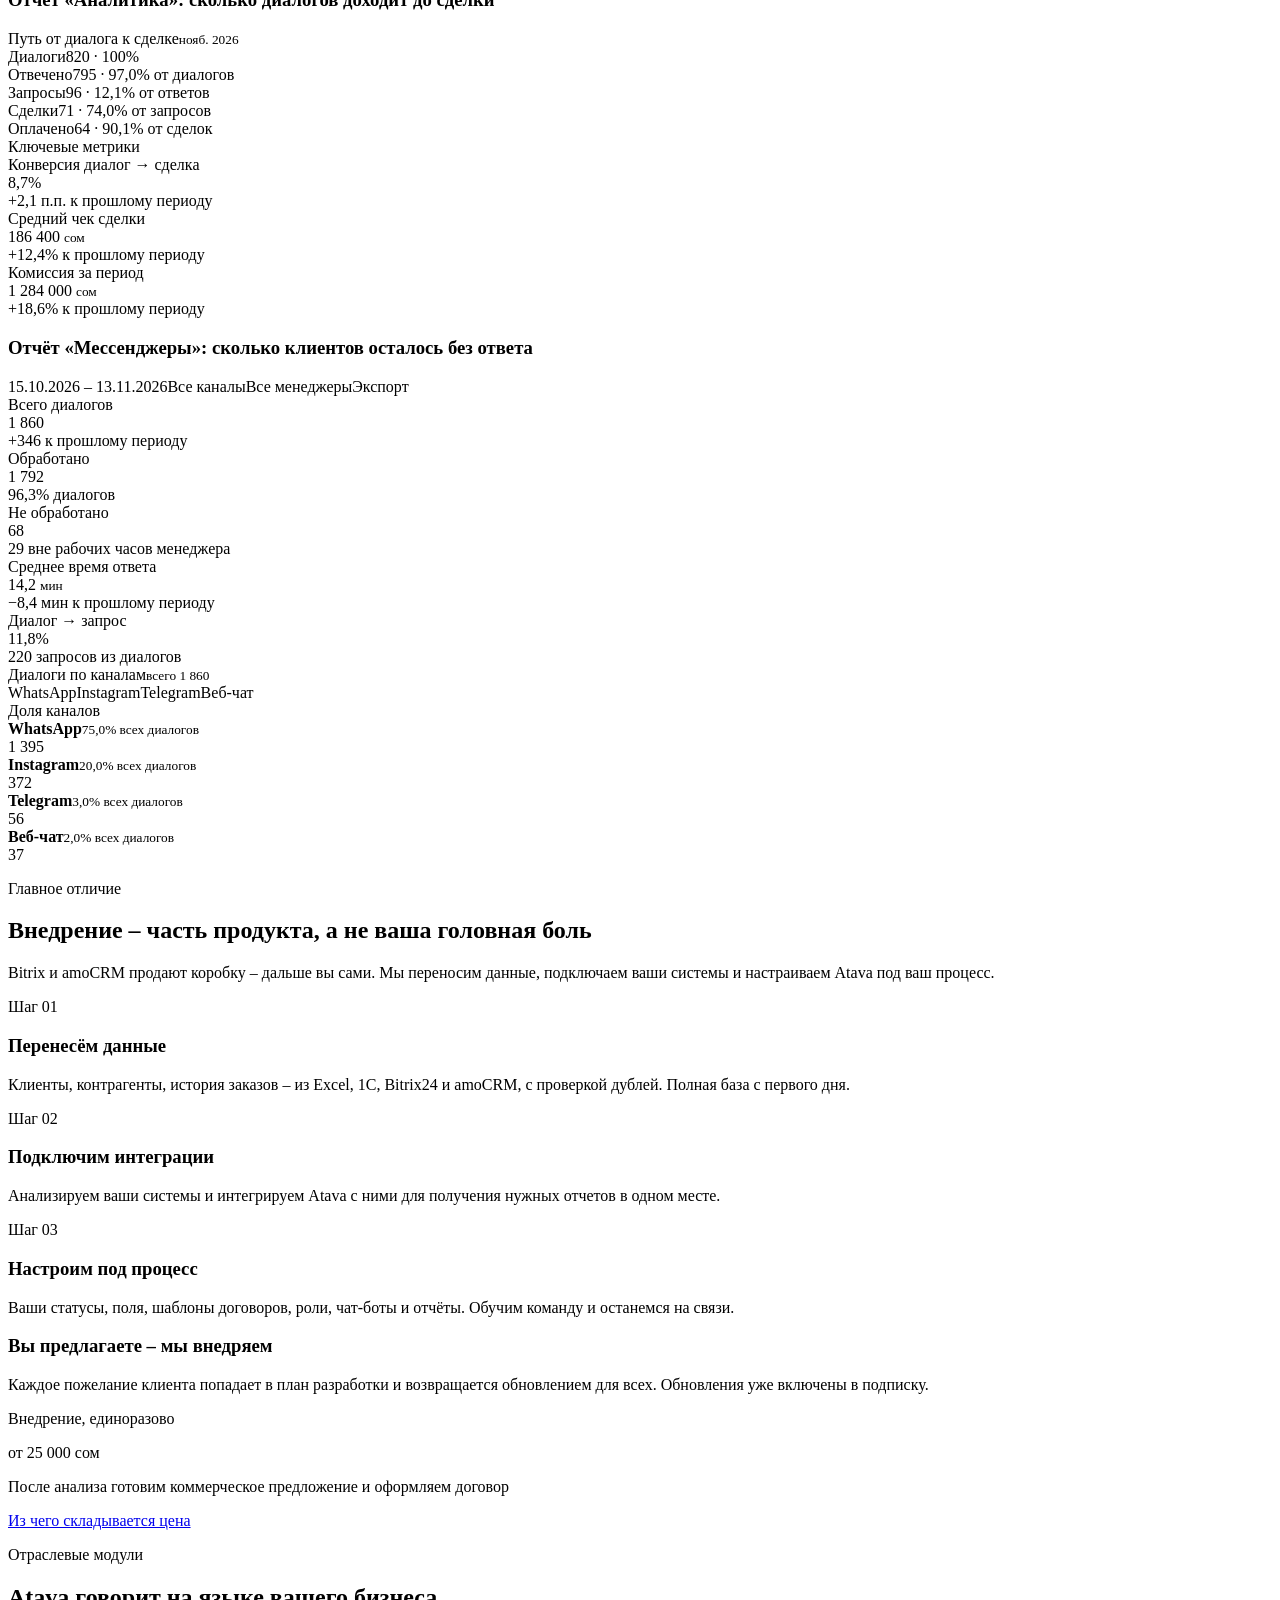
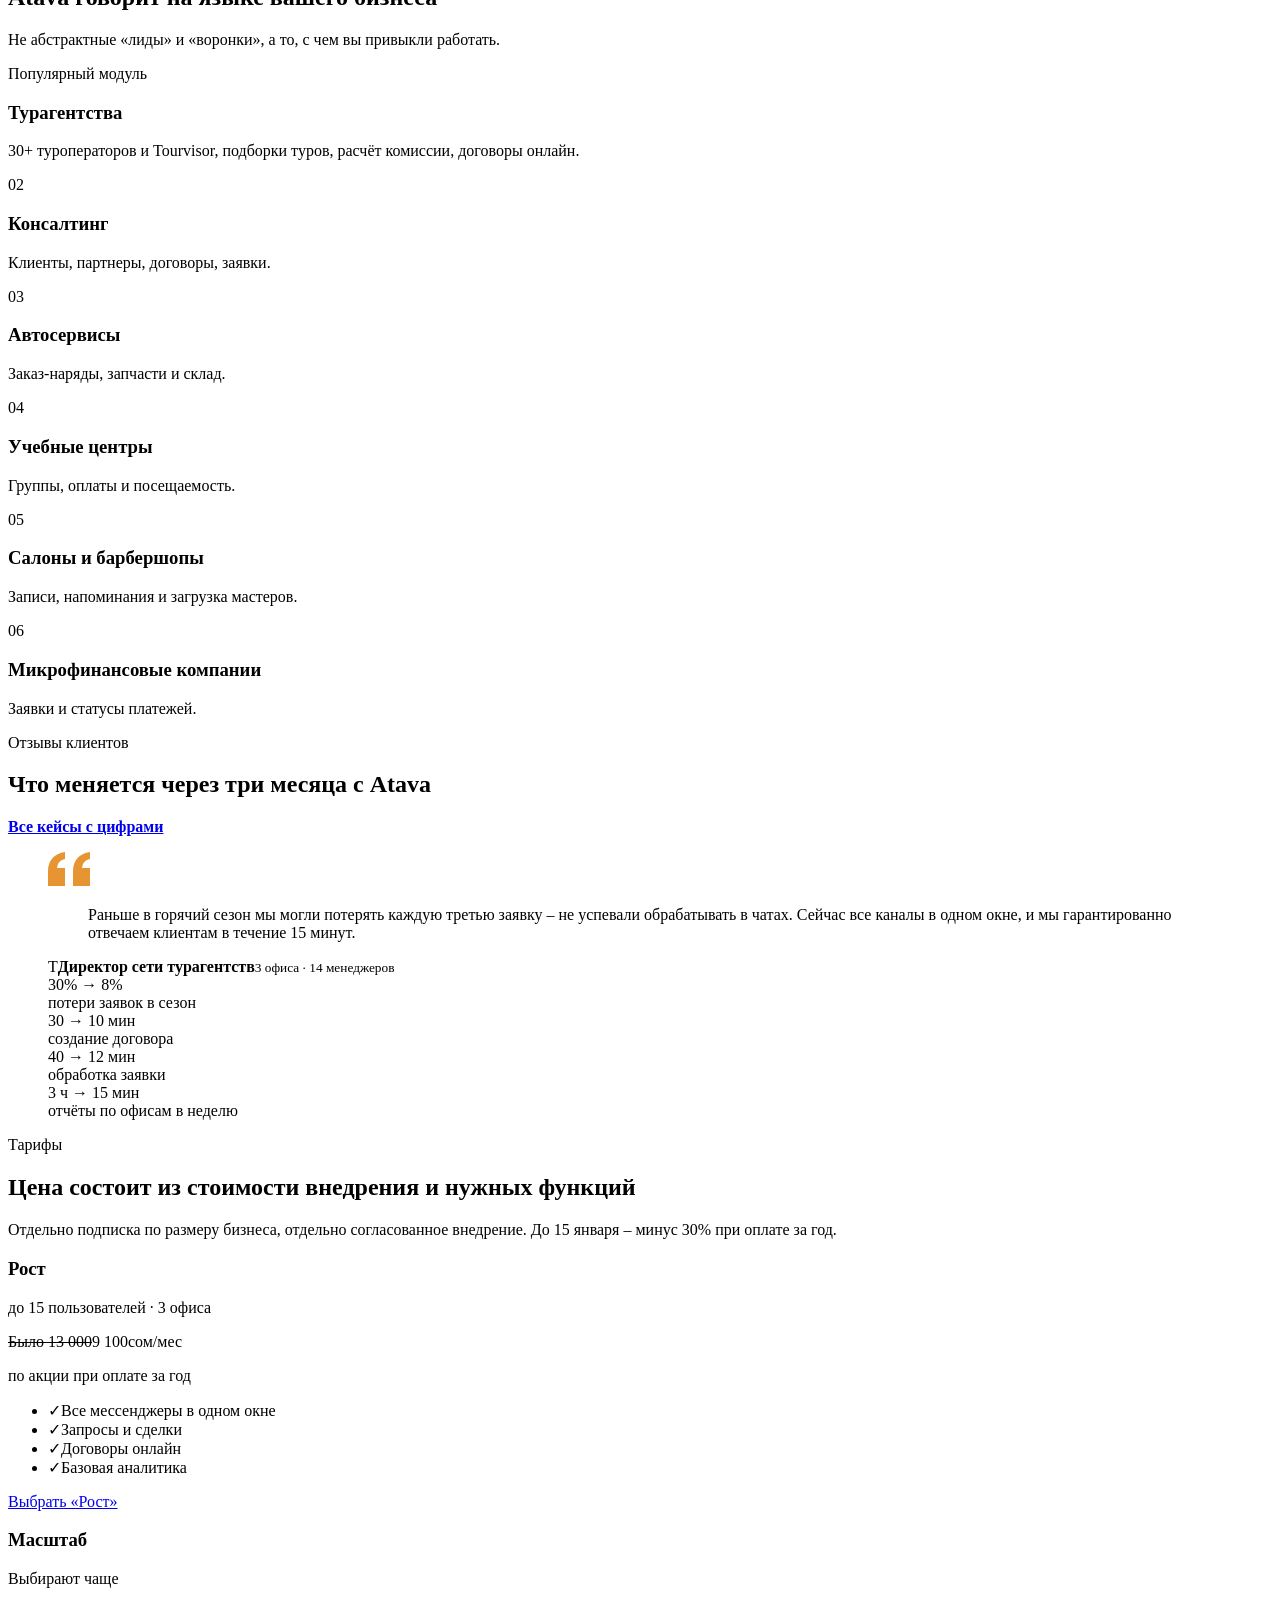
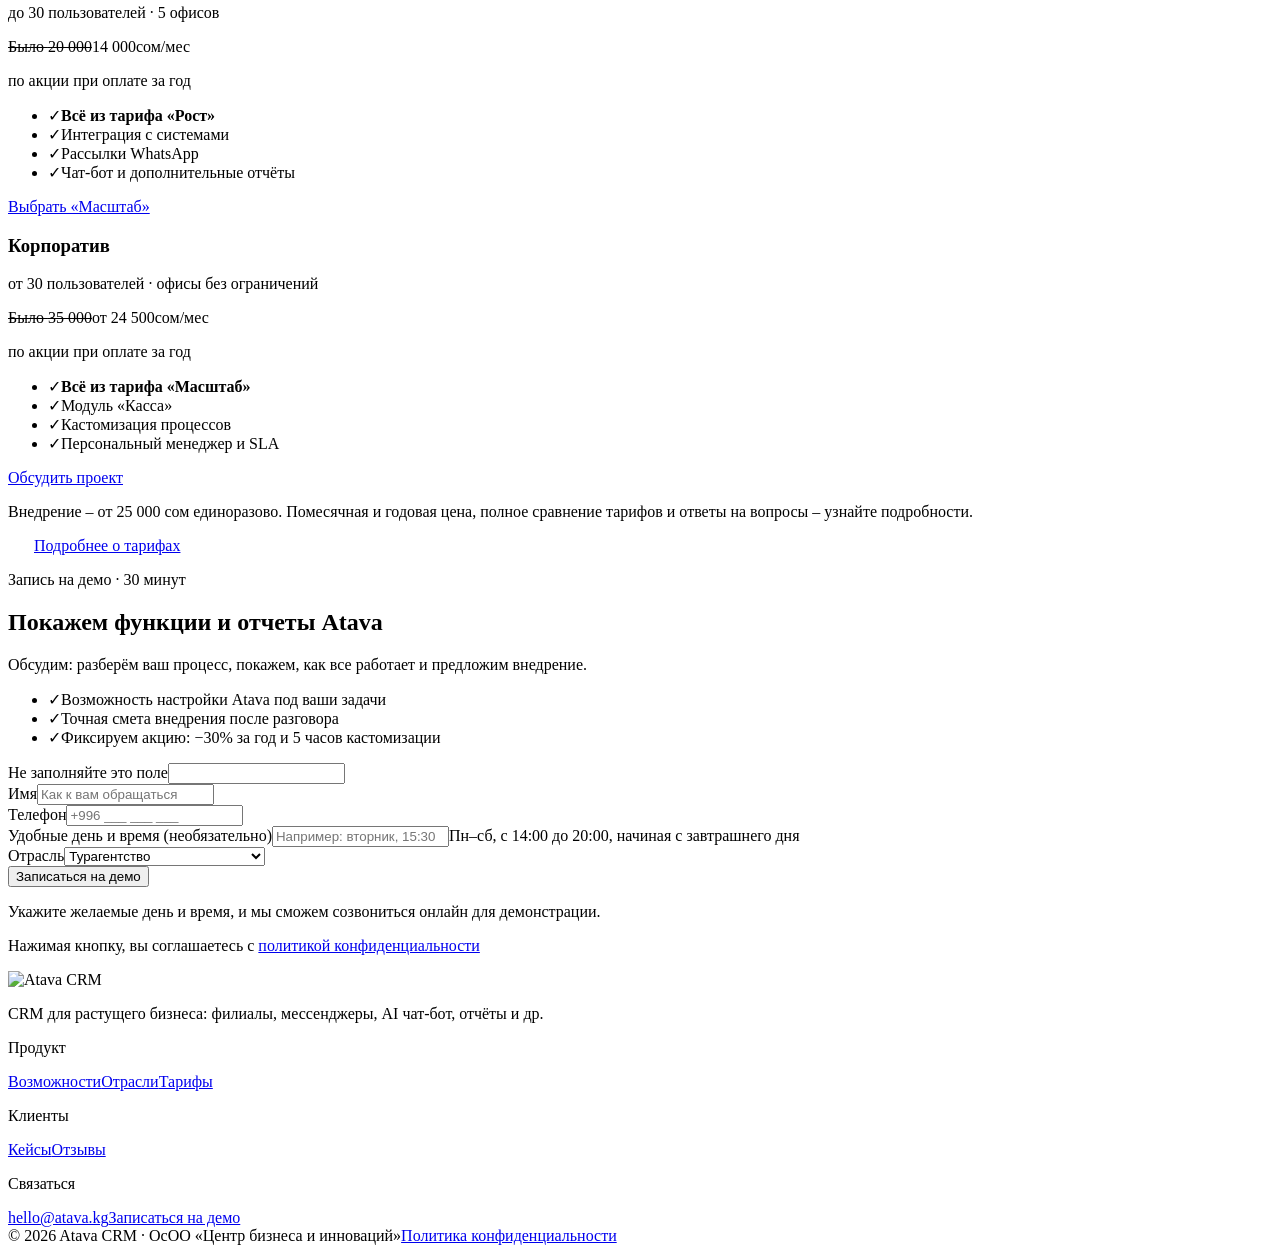
==== commit 0ebb8f9b: "Форма демо: поле «Удобные день и время», кнопка «Наверх» - Во всех формах необязательное поле call_t" ====
--- a/site/index.html
+++ b/site/index.html
@@ -467,10 +467,11 @@
 <p class="form__plan" data-plan-label hidden></p>
 <div class="field"><label for="m-name">Имя</label><input id="m-name" name="name" type="text" placeholder="Как к вам обращаться" autocomplete="name" required aria-describedby="m-name-err"><span class="err" id="m-name-err"></span></div>
 <div class="field"><label for="m-phone">Телефон</label><input id="m-phone" name="phone" type="tel" inputmode="tel" placeholder="+996 ___ ___ ___" autocomplete="tel" required aria-describedby="m-phone-err"><span class="err" id="m-phone-err"></span></div>
+<div class="field"><label for="m-time">Удобные день и время <span class="field__opt">(необязательно)</span></label><input id="m-time" name="call_time" type="text" maxlength="120" placeholder="Например: вторник, 15:30" aria-describedby="m-time-hint"><span class="field__hint" id="m-time-hint">Пн–сб, с 14:00 до 20:00, начиная с завтрашнего дня</span></div>
 <div class="field"><label for="m-ind">Отрасль</label><select id="m-ind" name="industry"><option>Турагентство</option><option>Клиника / стоматология</option><option>Автосервис / дилер</option><option>Учебный центр</option><option>Салон / барбершоп</option><option>Микрофинансовая компания</option><option>Другое</option></select></div>
 <button class="btn btn--primary" type="submit">Записаться на демо</button>
 <div class="form__fail" role="alert" hidden></div>
-<p class="form__hint">Перезвоним в течение рабочего часа. Без спама.</p>
+<p class="form__hint">Укажите желаемые день и время, и мы сможем созвониться онлайн для демонстрации.</p>
 <p class="form__legal">Нажимая кнопку, вы соглашаетесь с <a href="/politika/">политикой конфиденциальности</a></p>
 </form>
 </div>
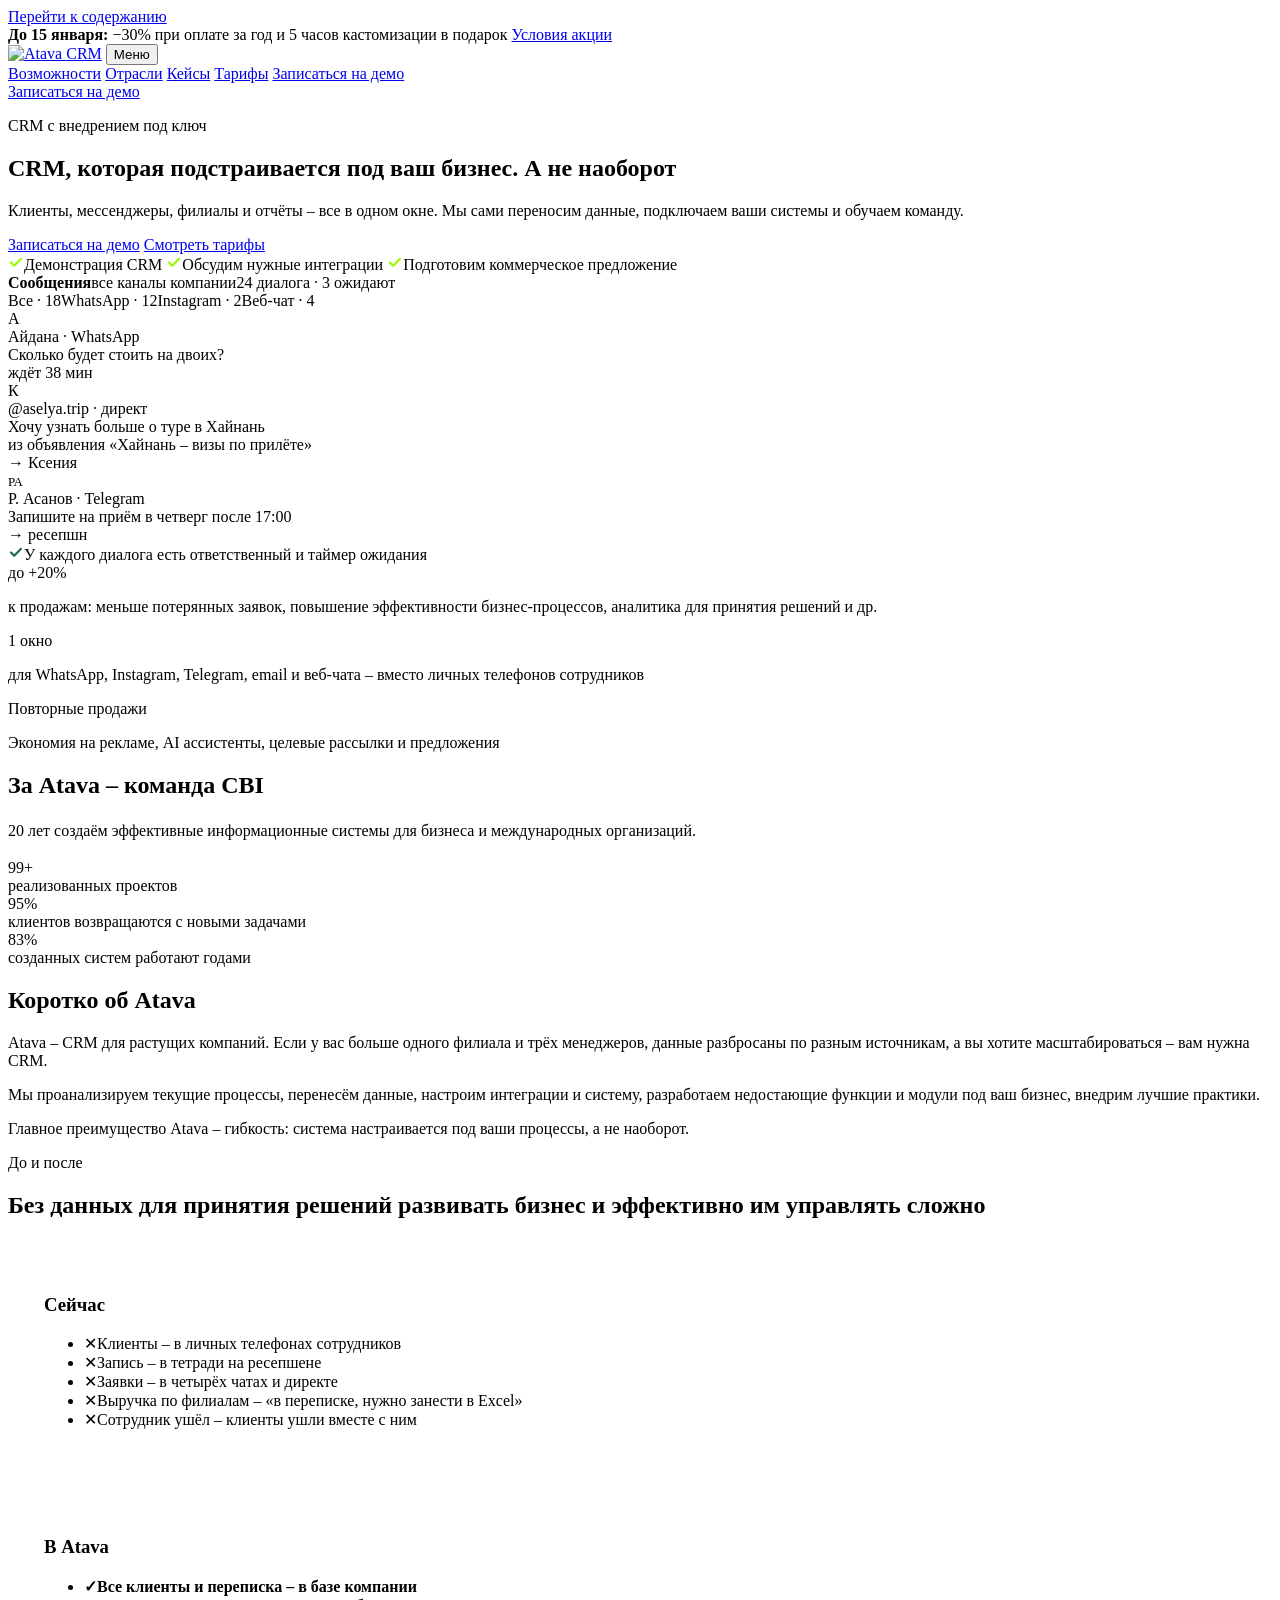
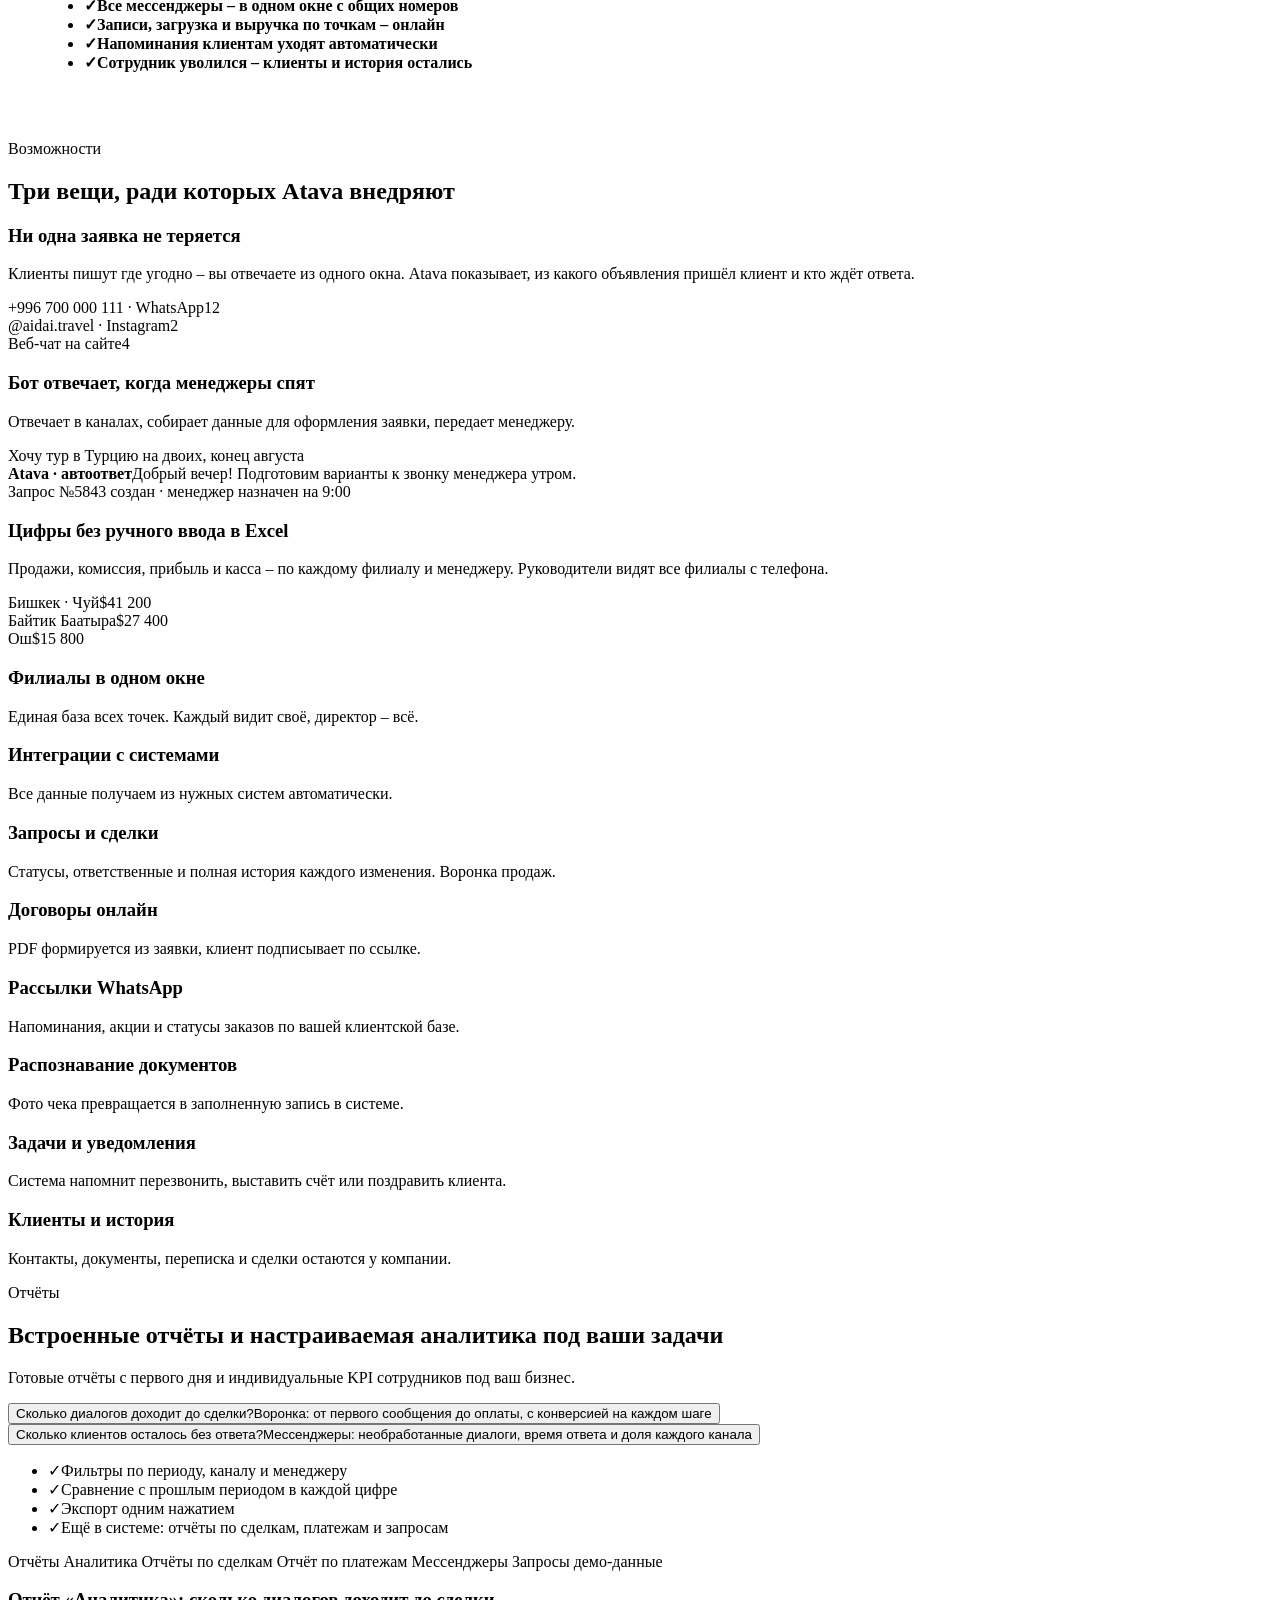
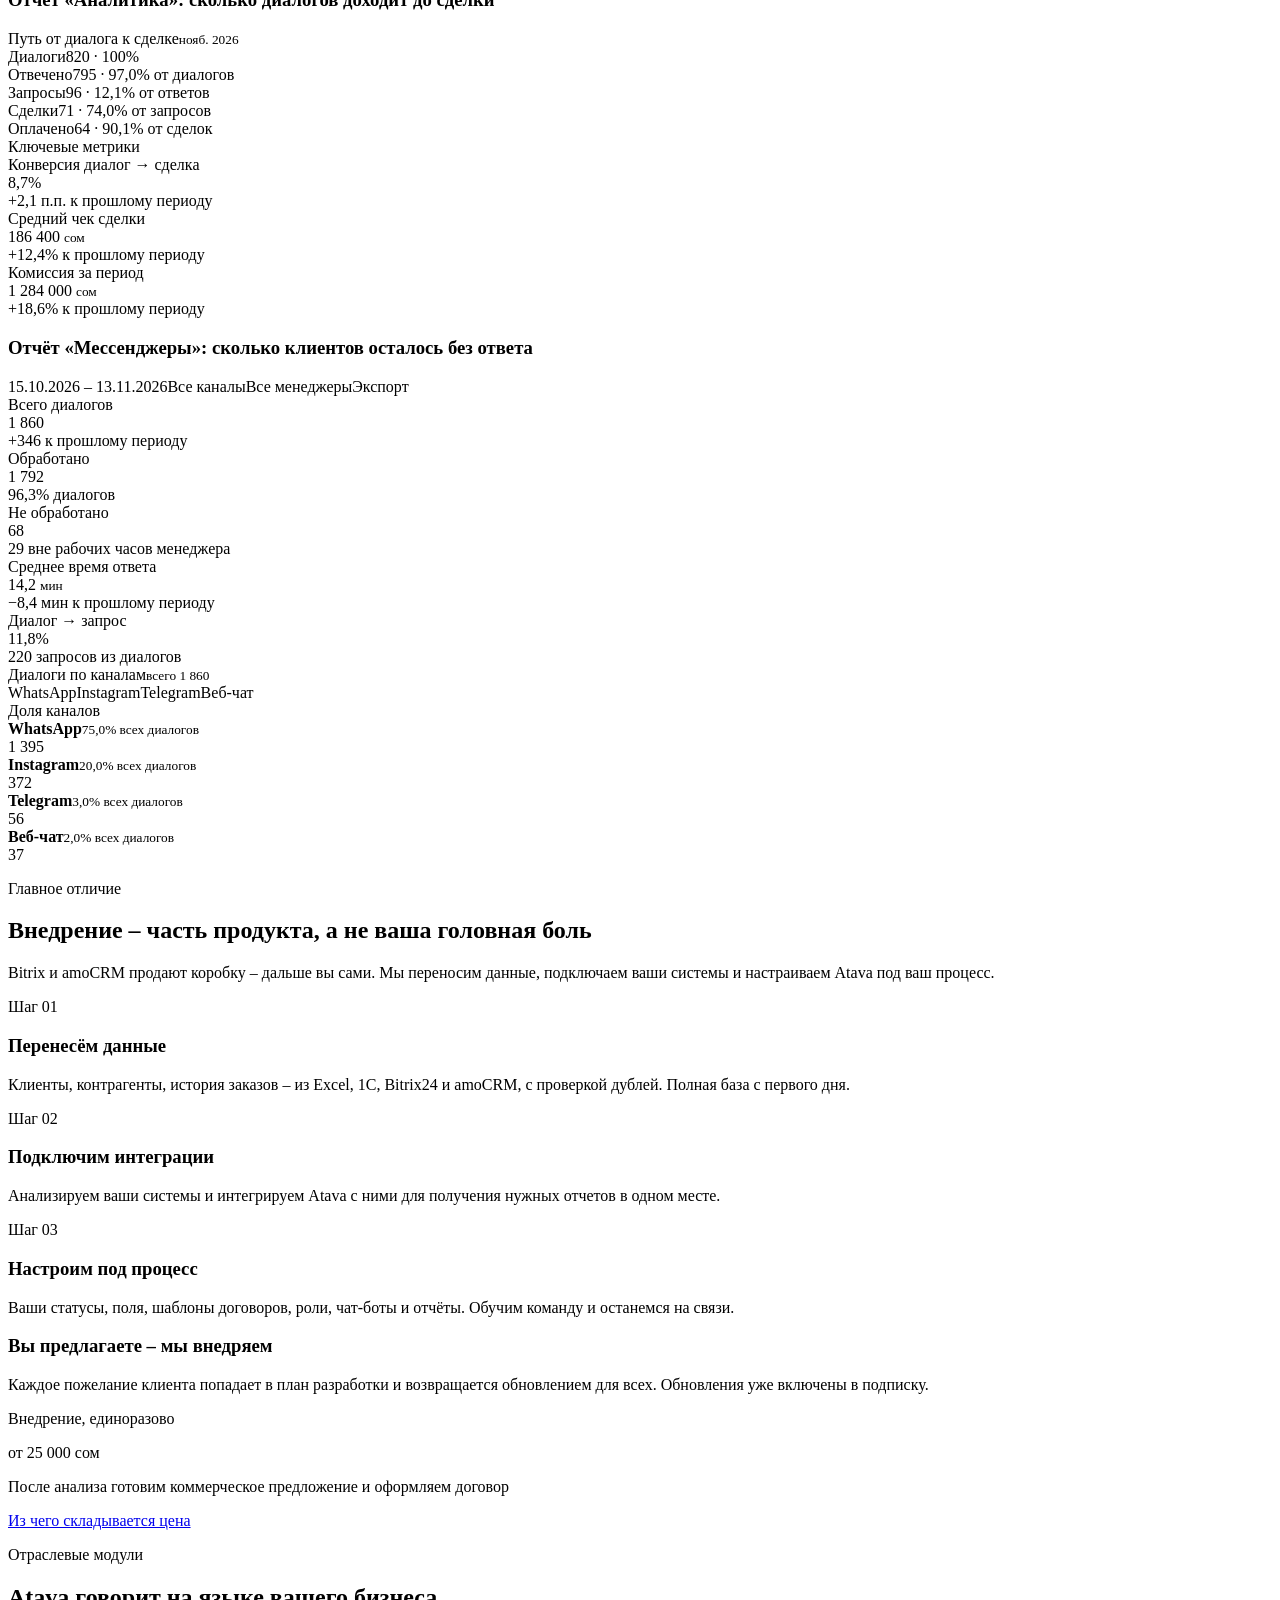
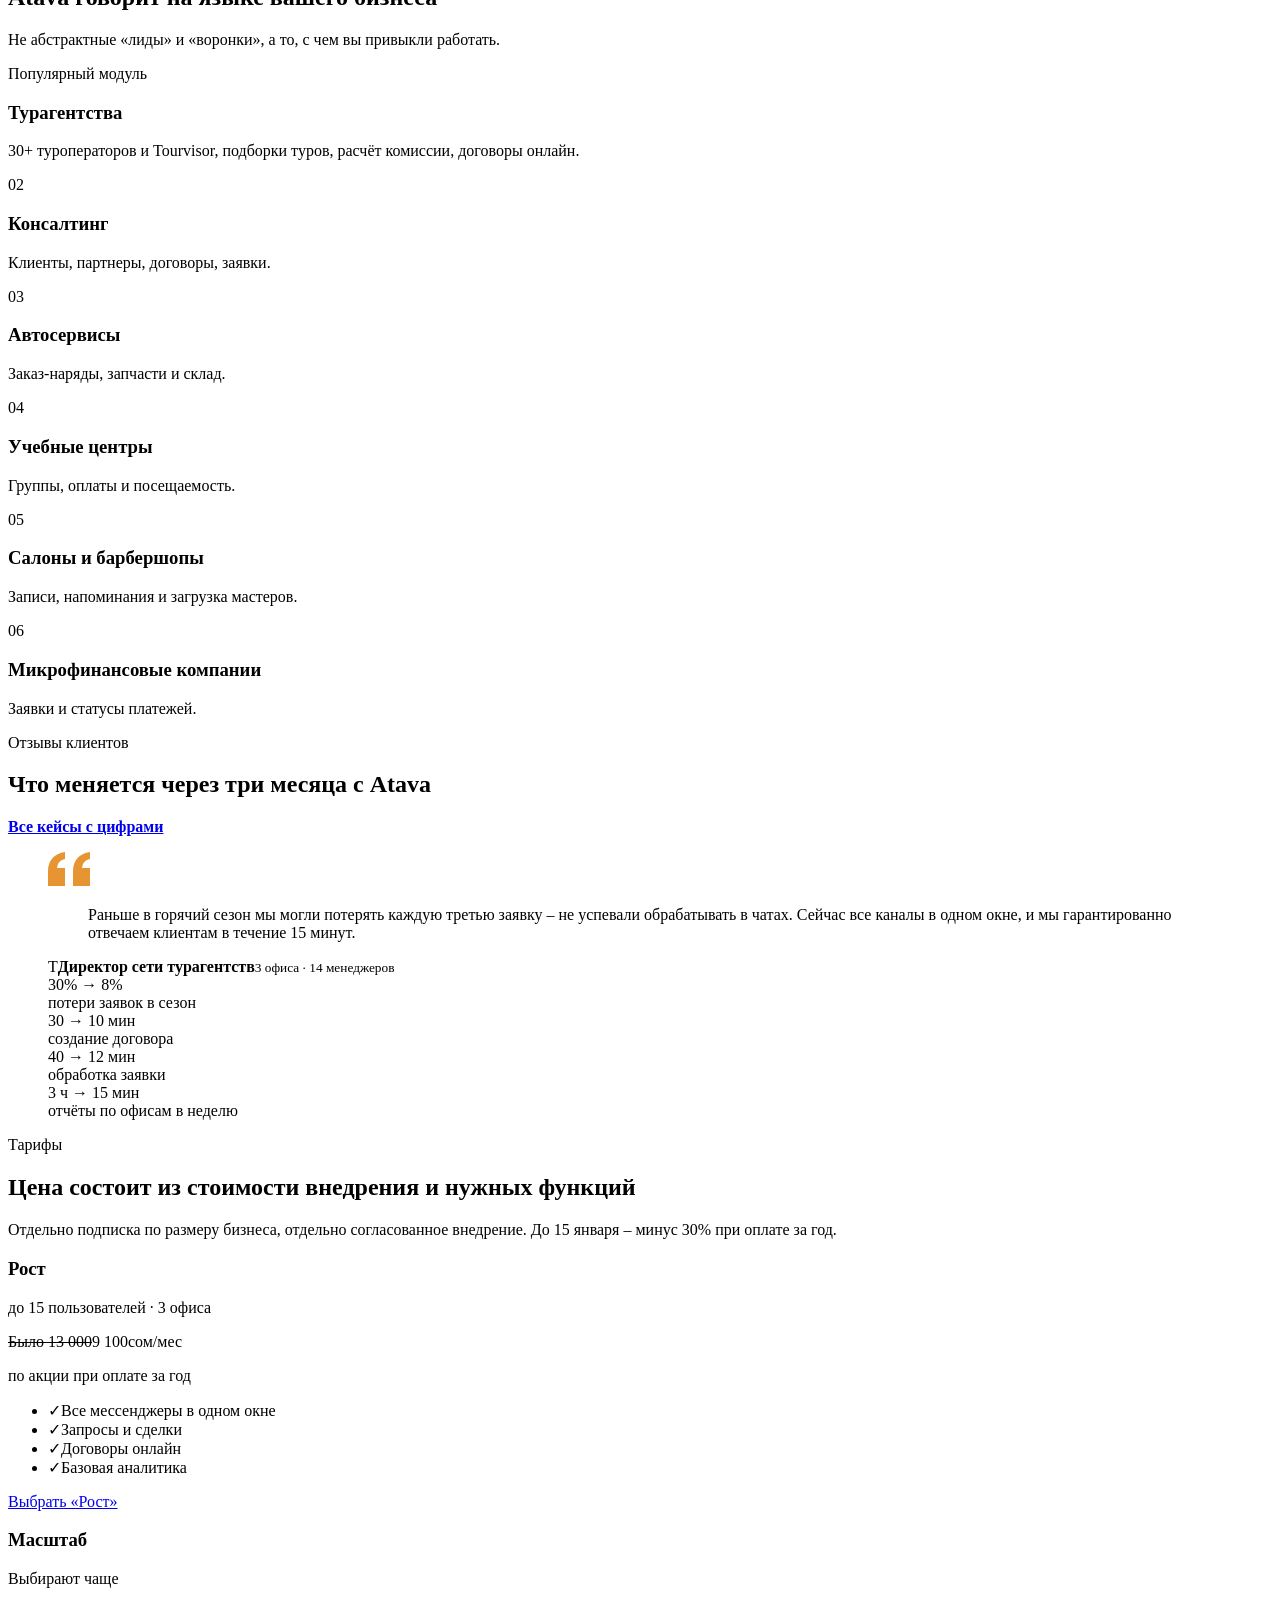
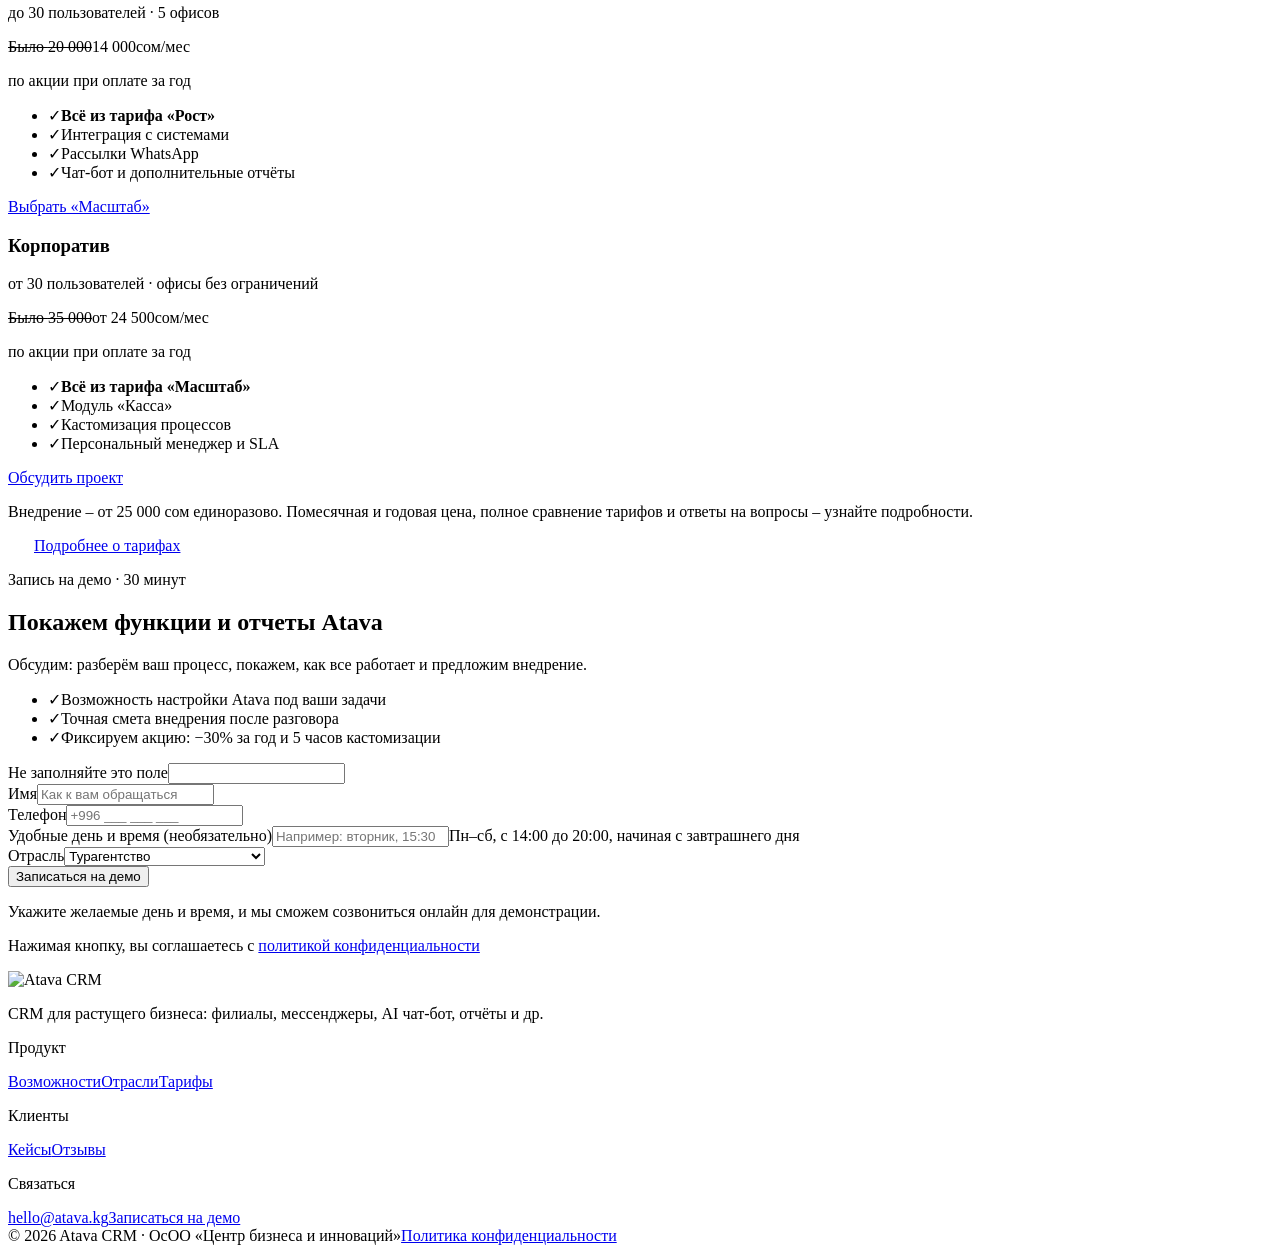
==== commit c004a2b1: "Главная: новые цифры CBI и заголовок блока «Отчёты» Co-Authored-By: Claude Opus 5.5 <noreply@anthrop" ====
--- a/site/index.html
+++ b/site/index.html
@@ -122,8 +122,8 @@
 </div>
 <div class="trust__nums">
 <div><div class="trust__v">99+</div><div class="trust__t">реализованных проектов</div></div>
-<div><div class="trust__v">Наши клиенты</div><div class="trust__t">с нами растут</div></div>
-<div><div class="trust__v">2 года</div><div class="trust__t">развиваем Atava</div></div>
+<div><div class="trust__v">95%</div><div class="trust__t">клиентов возвращаются с новыми задачами</div></div>
+<div><div class="trust__v">83%</div><div class="trust__t">созданных систем работают годами</div></div>
 </div>
 </div>
 </section>
@@ -230,8 +230,8 @@
 <div class="container stack" style="--gap:44px">
 <div class="head head--wide reveal">
 <p class="eyebrow">Отчёты</p>
-<h2 class="h2" id="h-reports">Отчеты в Atava разрабатываются индивидуально под ваши запросы</h2>
-<p class="lead">Нужная аналитика для принятия решений, KPI сотрудников под ваш бизнес.</p>
+<h2 class="h2" id="h-reports">Встроенные отчёты и настраиваемая аналитика под ваши задачи</h2>
+<p class="lead">Готовые отчёты с первого дня и индивидуальные KPI сотрудников под ваш бизнес.</p>
 </div>
 
 <div class="reports">
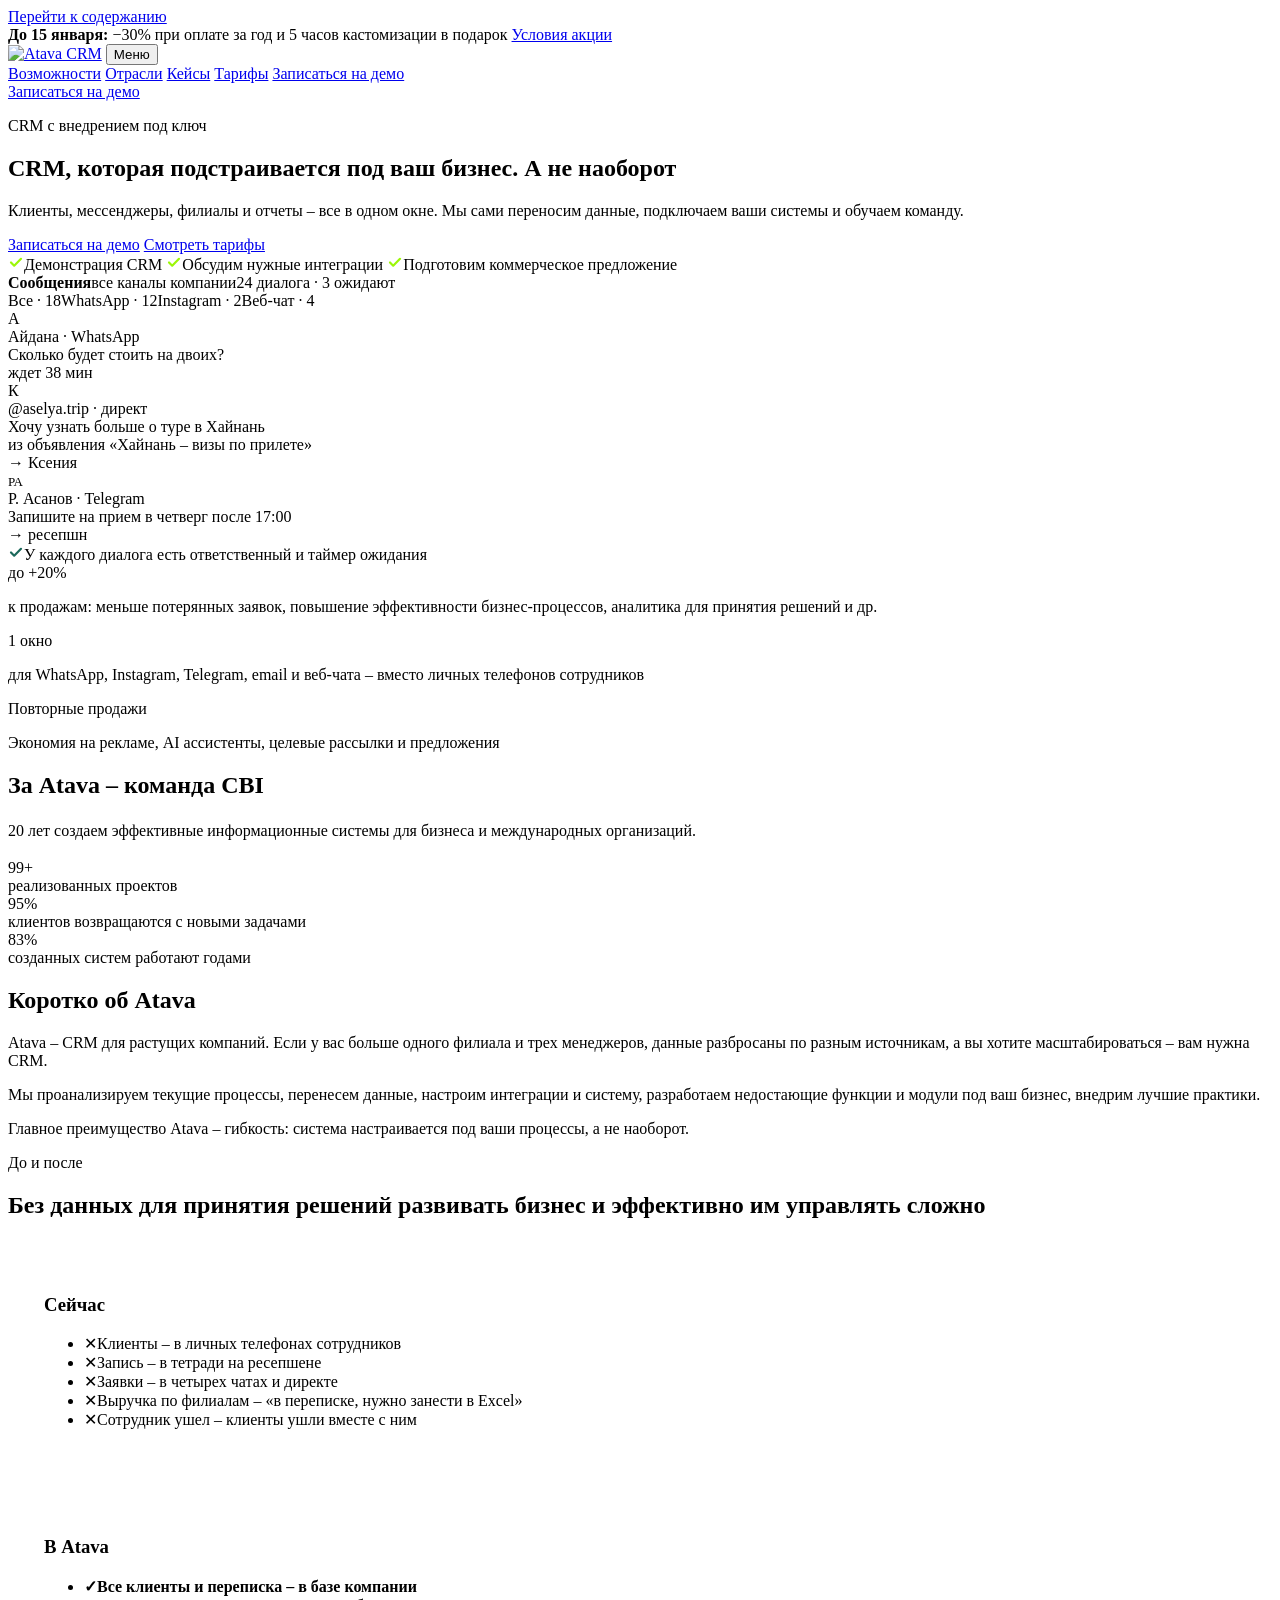
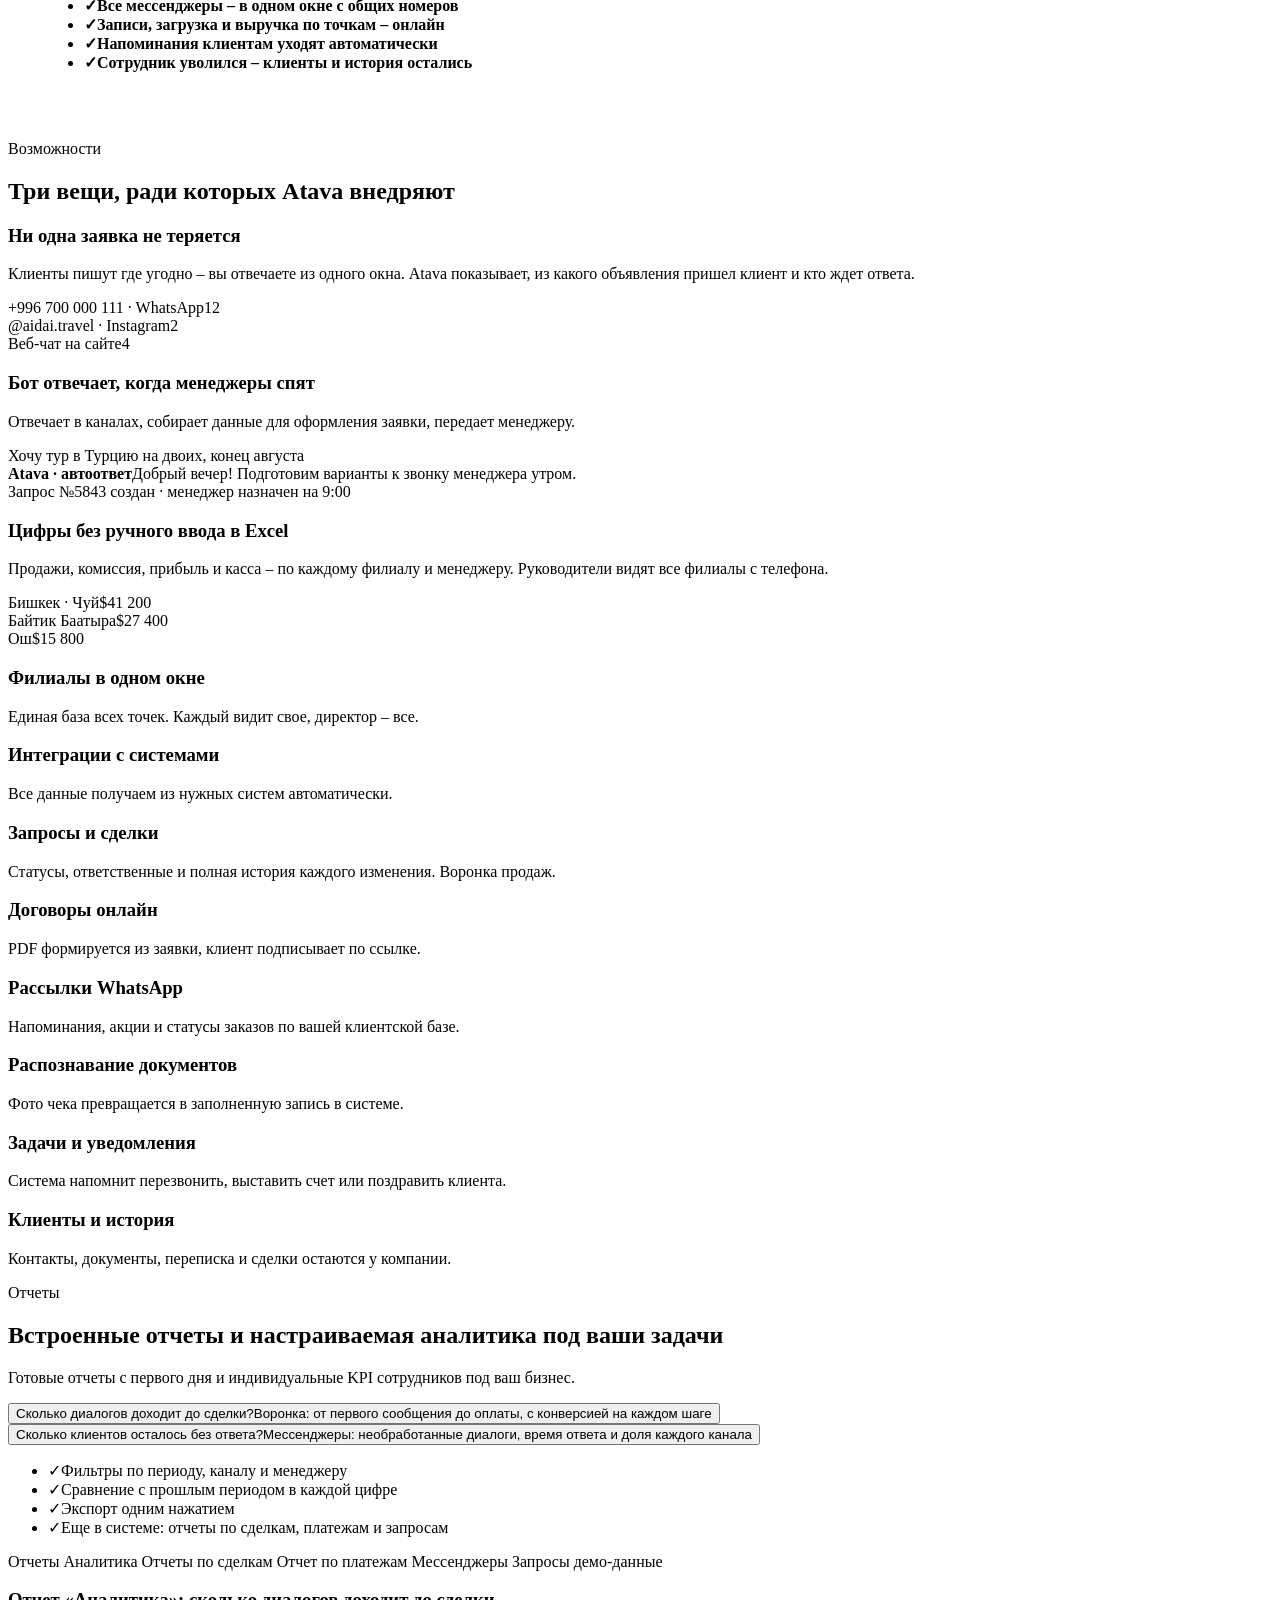
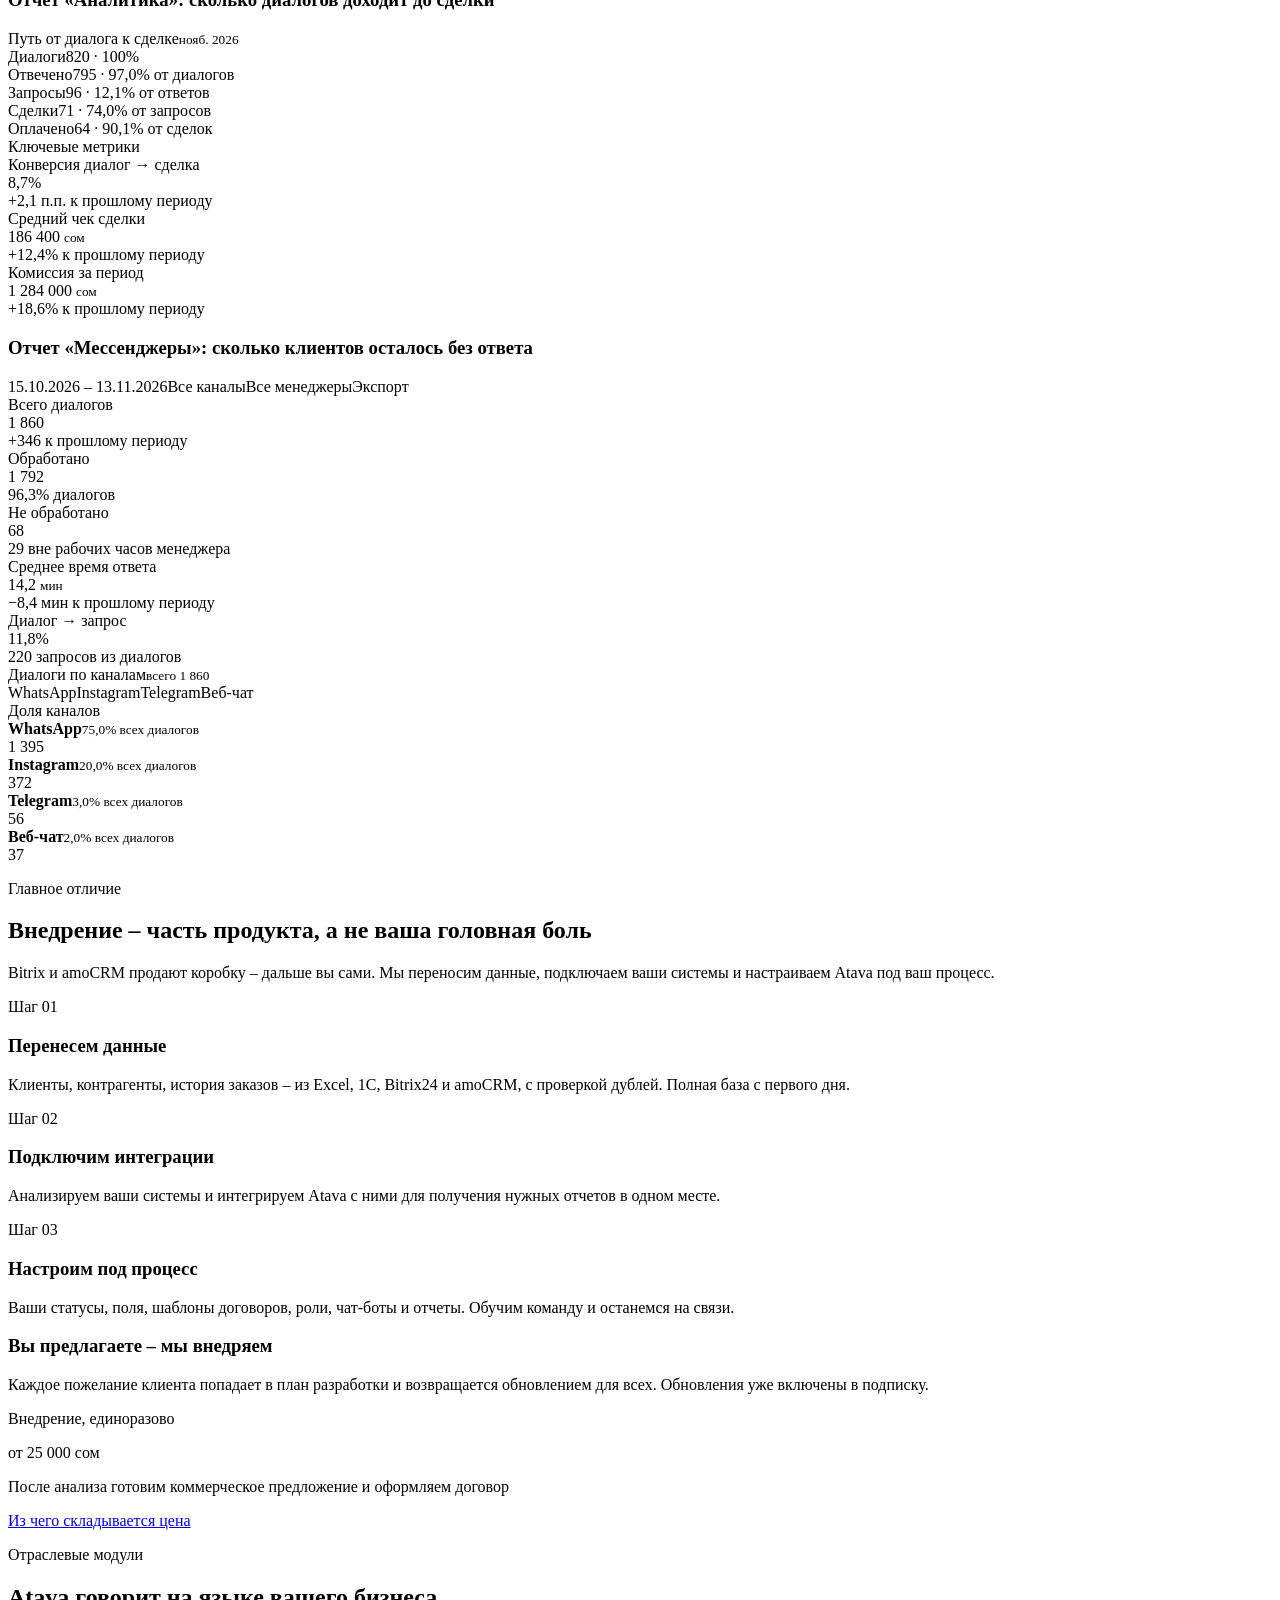
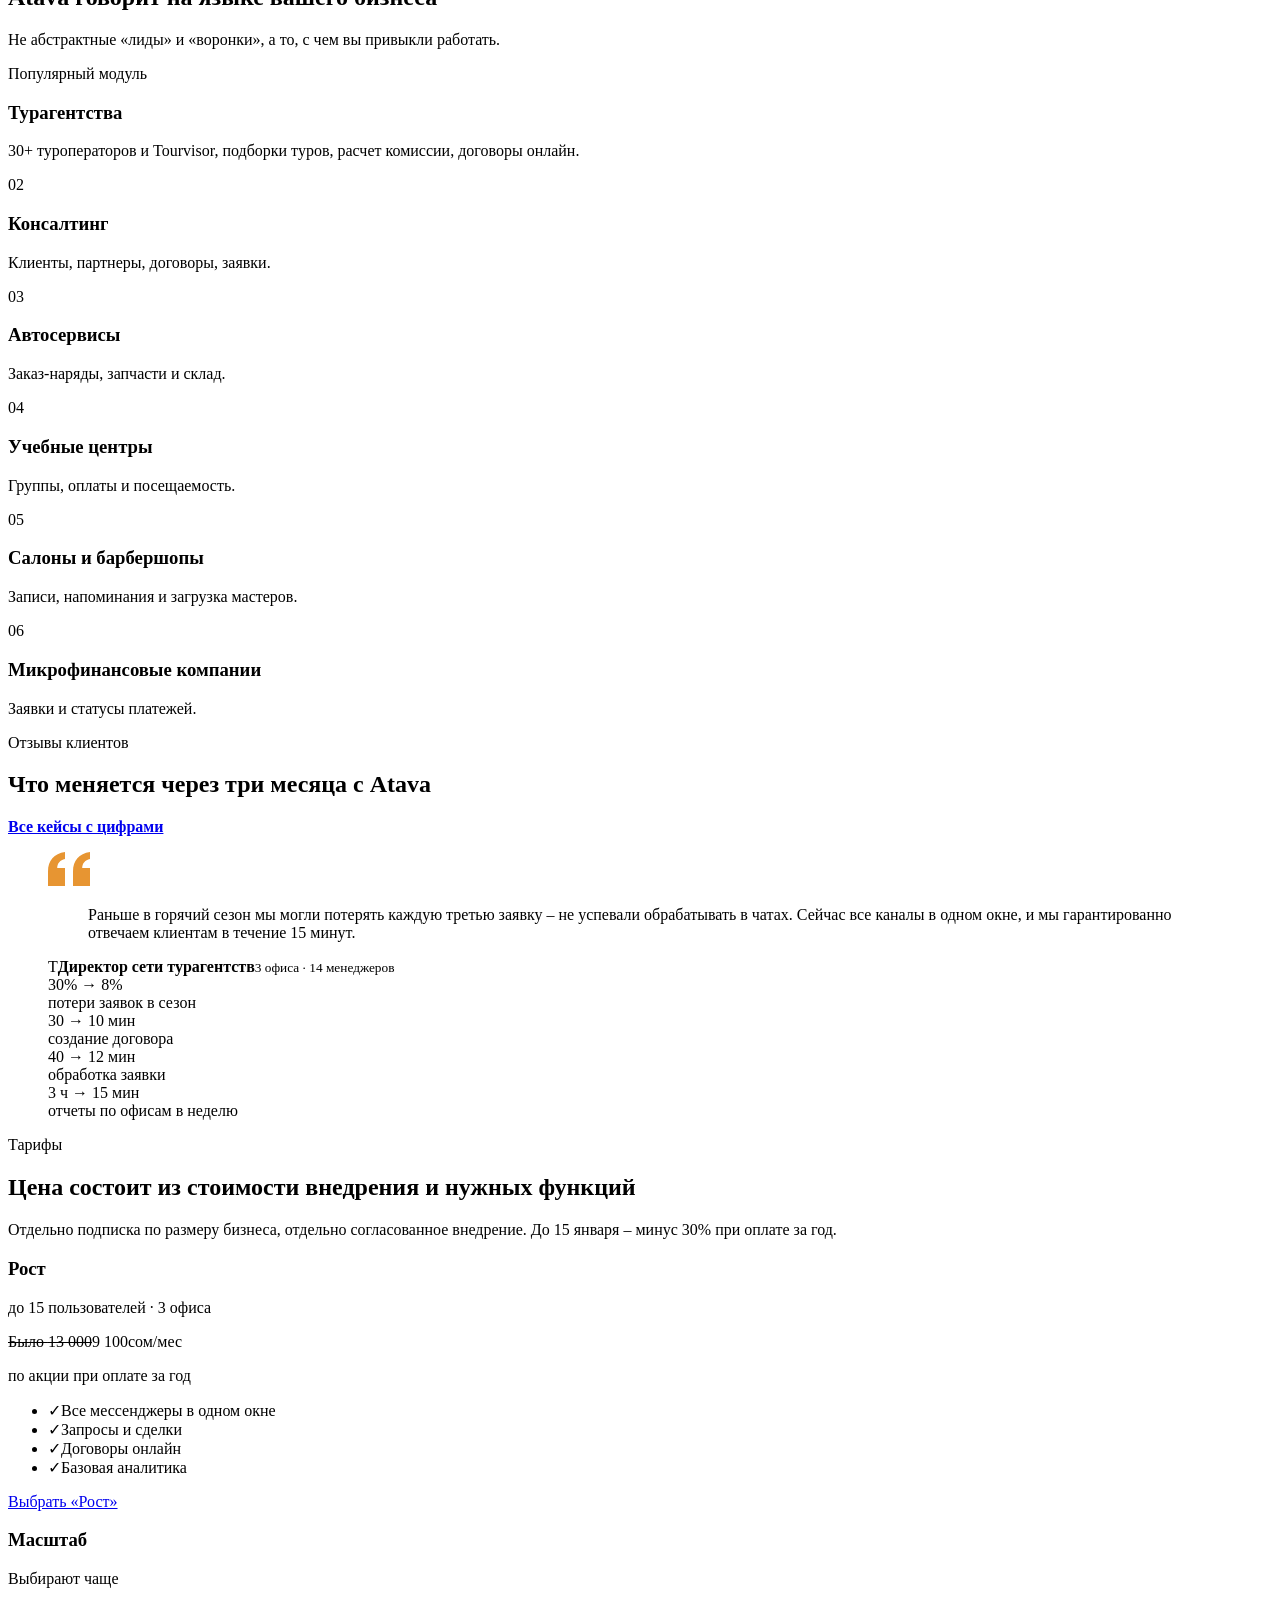
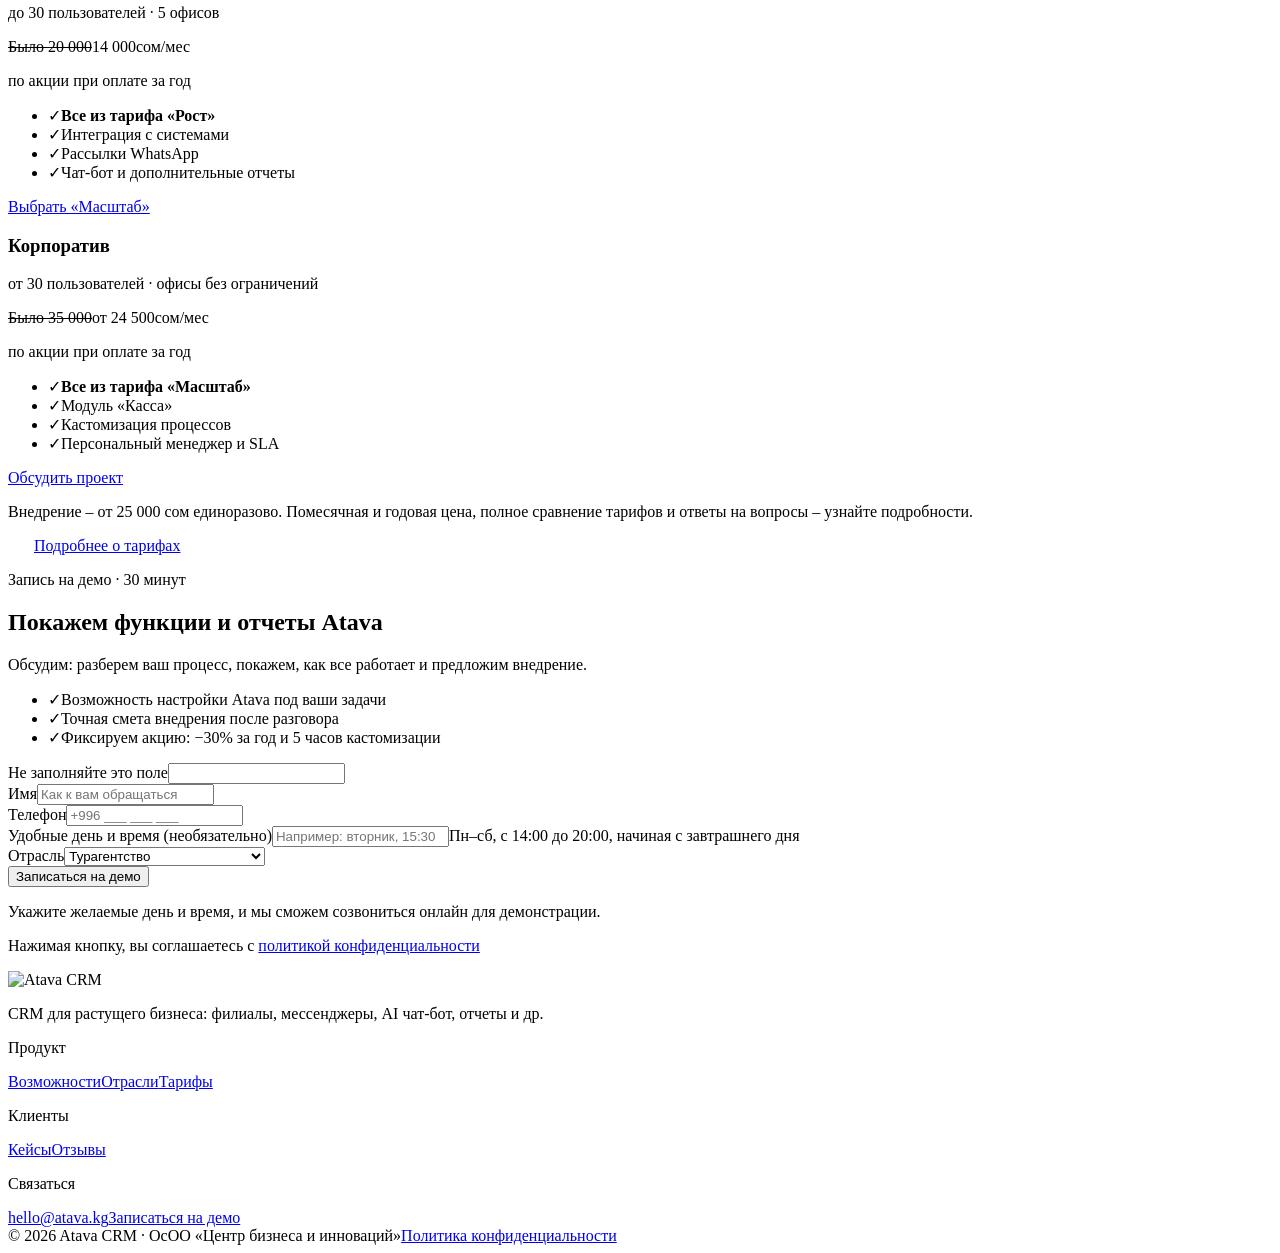
==== commit 465ab099: "Тексты: без буквы «ё», «Atava» не заглавными в метках - Во всех текстах сайта, llms.txt и письме при" ====
--- a/site/index.html
+++ b/site/index.html
@@ -15,7 +15,7 @@
 <meta property="og:locale" content="ru_RU">
 <meta property="og:site_name" content="Atava CRM">
 <meta property="og:title" content="Atava CRM – CRM с внедрением под ключ в Кыргызстане">
-<meta property="og:description" content="Клиенты, мессенджеры, филиалы и отчёты – все в одном окне. Мы сами переносим данные, подключаем ваши системы и обучаем команду.">
+<meta property="og:description" content="Клиенты, мессенджеры, филиалы и отчеты – все в одном окне. Мы сами переносим данные, подключаем ваши системы и обучаем команду.">
 <meta property="og:url" content="https://[ДОМЕН]/">
 <meta property="og:image" content="https://[ДОМЕН]/assets/img/og.png">
 <meta property="og:image:width" content="1200">
@@ -23,7 +23,7 @@
 <meta property="og:image:alt" content="Atava CRM – все каналы в одном окне, внедрение под ключ">
 <meta name="twitter:card" content="summary_large_image">
 <meta name="twitter:title" content="Atava CRM – CRM с внедрением под ключ в Кыргызстане">
-<meta name="twitter:description" content="Клиенты, мессенджеры, филиалы и отчёты – все в одном окне. Внедрение под ключ, подписка от 13 000 сом в месяц.">
+<meta name="twitter:description" content="Клиенты, мессенджеры, филиалы и отчеты – все в одном окне. Внедрение под ключ, подписка от 13 000 сом в месяц.">
 <meta name="twitter:image" content="https://[ДОМЕН]/assets/img/og.png">
 <link rel="preload" href="/assets/fonts/manrope-cyrillic.woff2" as="font" type="font/woff2" crossorigin>
 <link rel="preload" href="/assets/fonts/geologica-cyrillic.woff2" as="font" type="font/woff2" crossorigin>
@@ -34,7 +34,7 @@
 {"@context":"https://schema.org","@graph":[
 {"@type":"Organization","@id":"https://[ДОМЕН]/#org","name":"Atava CRM","legalName":"ОсОО «Центр бизнеса и инноваций»","url":"https://[ДОМЕН]/","logo":"https://[ДОМЕН]/assets/img/logo-512.png","email":"hello@atava.kg","areaServed":"KG"},
 {"@type":"WebSite","@id":"https://[ДОМЕН]/#site","url":"https://[ДОМЕН]/","name":"Atava CRM","inLanguage":"ru","publisher":{"@id":"https://[ДОМЕН]/#org"}},
-{"@type":"SoftwareApplication","name":"Atava CRM","applicationCategory":"BusinessApplication","operatingSystem":"Web","url":"https://[ДОМЕН]/","description":"CRM-система с внедрением под ключ для компаний Кыргызстана: WhatsApp, Instagram, Telegram и веб-чат в одном окне, клиенты, сделки, филиалы, отчёты и интеграция с 1С.","publisher":{"@id":"https://[ДОМЕН]/#org"},
+{"@type":"SoftwareApplication","name":"Atava CRM","applicationCategory":"BusinessApplication","operatingSystem":"Web","url":"https://[ДОМЕН]/","description":"CRM-система с внедрением под ключ для компаний Кыргызстана: WhatsApp, Instagram, Telegram и веб-чат в одном окне, клиенты, сделки, филиалы, отчеты и интеграция с 1С.","publisher":{"@id":"https://[ДОМЕН]/#org"},
 "offers":[
 {"@type":"Offer","name":"Рост","description":"до 15 пользователей · 3 офиса","price":"13000","priceCurrency":"KGS","url":"https://[ДОМЕН]/tarify/","priceSpecification":{"@type":"UnitPriceSpecification","price":"13000","priceCurrency":"KGS","unitCode":"MON","unitText":"месяц"}},
 {"@type":"Offer","name":"Масштаб","description":"до 30 пользователей · 5 офисов","price":"20000","priceCurrency":"KGS","url":"https://[ДОМЕН]/tarify/","priceSpecification":{"@type":"UnitPriceSpecification","price":"20000","priceCurrency":"KGS","unitCode":"MON","unitText":"месяц"}},
@@ -75,7 +75,7 @@
 <div class="hero__copy">
 <p class="kicker">CRM с внедрением под ключ</p>
 <h1 id="h1">CRM, которая подстраивается под ваш бизнес. <span>А не наоборот</span></h1>
-<p class="hero__sub">Клиенты, мессенджеры, филиалы и отчёты – все в одном окне. Мы сами переносим данные, подключаем ваши системы и обучаем команду.</p>
+<p class="hero__sub">Клиенты, мессенджеры, филиалы и отчеты – все в одном окне. Мы сами переносим данные, подключаем ваши системы и обучаем команду.</p>
 <div class="hero__actions">
 <a class="btn btn--primary btn--lg" href="#demo">Записаться на демо</a>
 <a class="link-strong link-light" href="/tarify/">Смотреть тарифы</a>
@@ -94,9 +94,9 @@
 <div class="chips" aria-hidden="true"><span class="chip chip--on">Все · 18</span><span class="chip">WhatsApp · 12</span><span class="chip">Instagram · 2</span><span class="chip">Веб-чат · 4</span></div>
 <div class="inbox__body">
 <div class="msgs" id="msgs">
-<div class="msg" data-ch="wa" data-assign="→ менеджер"><span class="msg__ava" aria-hidden="true">А</span><div class="msg__main"><div class="msg__name">Айдана · WhatsApp</div><div class="msg__text">Сколько будет стоить на двоих?</div></div><span class="tag tag--wait">ждёт 38 мин</span></div>
-<div class="msg" data-ch="ig" data-assign="→ Ксения"><span class="msg__ava" aria-hidden="true">К</span><div class="msg__main"><div class="msg__name">@aselya.trip · директ</div><div class="msg__text">Хочу узнать больше о туре в Хайнань</div><div class="msg__src">из объявления «Хайнань – визы по прилёте»</div></div><span class="tag">→ Ксения</span></div>
-<div class="msg" data-ch="tg" data-assign="→ ресепшн"><span class="msg__ava" aria-hidden="true" style="font-size:13px">РА</span><div class="msg__main"><div class="msg__name">Р. Асанов · Telegram</div><div class="msg__text">Запишите на приём в четверг после 17:00</div></div><span class="tag">→ ресепшн</span></div>
+<div class="msg" data-ch="wa" data-assign="→ менеджер"><span class="msg__ava" aria-hidden="true">А</span><div class="msg__main"><div class="msg__name">Айдана · WhatsApp</div><div class="msg__text">Сколько будет стоить на двоих?</div></div><span class="tag tag--wait">ждет 38 мин</span></div>
+<div class="msg" data-ch="ig" data-assign="→ Ксения"><span class="msg__ava" aria-hidden="true">К</span><div class="msg__main"><div class="msg__name">@aselya.trip · директ</div><div class="msg__text">Хочу узнать больше о туре в Хайнань</div><div class="msg__src">из объявления «Хайнань – визы по прилете»</div></div><span class="tag">→ Ксения</span></div>
+<div class="msg" data-ch="tg" data-assign="→ ресепшн"><span class="msg__ava" aria-hidden="true" style="font-size:13px">РА</span><div class="msg__main"><div class="msg__name">Р. Асанов · Telegram</div><div class="msg__text">Запишите на прием в четверг после 17:00</div></div><span class="tag">→ ресепшн</span></div>
 </div>
 <div class="inbox__note"><svg width="16" height="16" viewBox="0 0 16 16" fill="none" stroke="#1B695B" stroke-width="2.2" stroke-linecap="round" stroke-linejoin="round" aria-hidden="true"><path d="M3 8.5l3.2 3.2L13 4.8"/></svg><span>У каждого диалога есть ответственный и таймер ожидания</span></div>
 </div>
@@ -118,7 +118,7 @@
 <div class="container">
 <div class="stack" style="--gap:8px">
 <h2 id="h-trust">За Atava – команда CBI</h2>
-<p class="muted" style="font-size:16px;line-height:1.55">20 лет создаём эффективные информационные системы для бизнеса и международных организаций.</p>
+<p class="muted" style="font-size:16px;line-height:1.55">20 лет создаем эффективные информационные системы для бизнеса и международных организаций.</p>
 </div>
 <div class="trust__nums">
 <div><div class="trust__v">99+</div><div class="trust__t">реализованных проектов</div></div>
@@ -133,8 +133,8 @@
 <div class="container">
 <div class="about__box reveal">
 <h2 id="h-about">Коротко об Atava</h2>
-<p>Atava – CRM для растущих компаний. Если у вас больше одного филиала и трёх менеджеров, данные разбросаны по разным источникам, а вы хотите масштабироваться – вам нужна CRM.</p>
-<p>Мы проанализируем текущие процессы, перенесём данные, настроим интеграции и систему, разработаем недостающие функции и модули под ваш бизнес, внедрим лучшие практики.</p>
+<p>Atava – CRM для растущих компаний. Если у вас больше одного филиала и трех менеджеров, данные разбросаны по разным источникам, а вы хотите масштабироваться – вам нужна CRM.</p>
+<p>Мы проанализируем текущие процессы, перенесем данные, настроим интеграции и систему, разработаем недостающие функции и модули под ваш бизнес, внедрим лучшие практики.</p>
 <p>Главное преимущество Atava – гибкость: система настраивается под ваши процессы, а не наоборот.</p>
 </div>
 </div>
@@ -153,13 +153,13 @@
 <ul class="list muted">
 <li><span class="x" aria-hidden="true">✕</span><span>Клиенты – в личных телефонах сотрудников</span></li>
 <li><span class="x" aria-hidden="true">✕</span><span>Запись – в тетради на ресепшене</span></li>
-<li><span class="x" aria-hidden="true">✕</span><span>Заявки – в четырёх чатах и директе</span></li>
+<li><span class="x" aria-hidden="true">✕</span><span>Заявки – в четырех чатах и директе</span></li>
 <li><span class="x" aria-hidden="true">✕</span><span>Выручка по филиалам – «в переписке, нужно занести в Excel»</span></li>
-<li><span class="x" aria-hidden="true">✕</span><span>Сотрудник ушёл – клиенты ушли вместе с ним</span></li>
+<li><span class="x" aria-hidden="true">✕</span><span>Сотрудник ушел – клиенты ушли вместе с ним</span></li>
 </ul>
 </div>
 <div class="card card--green reveal" style="padding:36px;gap:18px;--d:80ms">
-<h3 class="h3-label" style="color:var(--orange-soft)">В Atava</h3>
+<h3 class="h3-label" style="color:var(--orange-soft)">В <span class="no-caps">Atava</span></h3>
 <ul class="list" style="font-weight:600">
 <li><span class="v" aria-hidden="true">✓</span><span>Все клиенты и переписка – в базе компании</span></li>
 <li><span class="v" aria-hidden="true">✓</span><span>Все мессенджеры – в одном окне с общих номеров</span></li>
@@ -183,7 +183,7 @@
 
 <div class="card reveal">
 <h3>Ни одна заявка не теряется</h3>
-<p>Клиенты пишут где угодно – вы отвечаете из одного окна. Atava показывает, из какого объявления пришёл клиент и кто ждёт ответа.</p>
+<p>Клиенты пишут где угодно – вы отвечаете из одного окна. Atava показывает, из какого объявления пришел клиент и кто ждет ответа.</p>
 <div class="mock" aria-hidden="true">
 <div class="mock__row"><span>+996 700 000 111 · WhatsApp</span><span>12</span></div>
 <div class="mock__row"><span>@aidai.travel · Instagram</span><span>2</span></div>
@@ -213,25 +213,25 @@
 </div>
 
 <div class="features-grid">
-<div class="reveal"><h3>Филиалы в одном окне</h3><p>Единая база всех точек. Каждый видит своё, директор – всё.</p></div>
+<div class="reveal"><h3>Филиалы в одном окне</h3><p>Единая база всех точек. Каждый видит свое, директор – все.</p></div>
 <div class="reveal" style="--d:80ms"><h3>Интеграции с системами</h3><p>Все данные получаем из нужных систем автоматически.</p></div>
 <div class="reveal" style="--d:160ms"><h3>Запросы и сделки</h3><p>Статусы, ответственные и полная история каждого изменения. Воронка продаж.</p></div>
 <div class="reveal" style="--d:240ms"><h3>Договоры онлайн</h3><p>PDF формируется из заявки, клиент подписывает по ссылке.</p></div>
 <div class="reveal"><h3>Рассылки WhatsApp</h3><p>Напоминания, акции и статусы заказов по вашей клиентской базе.</p></div>
 <div class="reveal" style="--d:80ms"><h3>Распознавание документов</h3><p>Фото чека превращается в заполненную запись в системе.</p></div>
-<div class="reveal" style="--d:160ms"><h3>Задачи и уведомления</h3><p>Система напомнит перезвонить, выставить счёт или поздравить клиента.</p></div>
+<div class="reveal" style="--d:160ms"><h3>Задачи и уведомления</h3><p>Система напомнит перезвонить, выставить счет или поздравить клиента.</p></div>
 <div class="reveal" style="--d:240ms"><h3>Клиенты и история</h3><p>Контакты, документы, переписка и сделки остаются у компании.</p></div>
 </div>
 </div>
 </section>
 
-<!-- Отчёты -->
+<!-- Отчеты -->
 <section class="section" id="reports" aria-labelledby="h-reports">
 <div class="container stack" style="--gap:44px">
 <div class="head head--wide reveal">
-<p class="eyebrow">Отчёты</p>
-<h2 class="h2" id="h-reports">Встроенные отчёты и настраиваемая аналитика под ваши задачи</h2>
-<p class="lead">Готовые отчёты с первого дня и индивидуальные KPI сотрудников под ваш бизнес.</p>
+<p class="eyebrow">Отчеты</p>
+<h2 class="h2" id="h-reports">Встроенные отчеты и настраиваемая аналитика под ваши задачи</h2>
+<p class="lead">Готовые отчеты с первого дня и индивидуальные KPI сотрудников под ваш бизнес.</p>
 </div>
 
 <div class="reports">
@@ -242,23 +242,23 @@
 <li><span class="ok" aria-hidden="true">✓</span><span>Фильтры по периоду, каналу и менеджеру</span></li>
 <li><span class="ok" aria-hidden="true">✓</span><span>Сравнение с прошлым периодом в каждой цифре</span></li>
 <li><span class="ok" aria-hidden="true">✓</span><span>Экспорт одним нажатием</span></li>
-<li><span class="ok" aria-hidden="true">✓</span><span>Ещё в системе: отчёты по сделкам, платежам и запросам</span></li>
+<li><span class="ok" aria-hidden="true">✓</span><span>Еще в системе: отчеты по сделкам, платежам и запросам</span></li>
 </ul>
 </div>
 
 <div class="screen" id="report-screen">
 <div class="screen__tabs" aria-hidden="true">
-<span class="t">Отчёты</span>
+<span class="t">Отчеты</span>
 <span data-tab="funnel" class="is-on">Аналитика</span>
-<span>Отчёты по сделкам</span>
-<span>Отчёт по платежам</span>
+<span>Отчеты по сделкам</span>
+<span>Отчет по платежам</span>
 <span data-tab="msg">Мессенджеры</span>
 <span>Запросы</span>
 <span class="demo-badge">демо-данные</span>
 </div>
 
 <div class="panel is-on" id="panel-funnel" data-panel="funnel">
-<h3 class="sr-only">Отчёт «Аналитика»: сколько диалогов доходит до сделки</h3>
+<h3 class="sr-only">Отчет «Аналитика»: сколько диалогов доходит до сделки</h3>
 <div class="flexwrap">
 <div class="box" style="flex:1.7 1 340px">
 <div class="box-head"><span>Путь от диалога к сделке</span><small>нояб. 2026</small></div>
@@ -278,7 +278,7 @@
 </div>
 
 <div class="panel" id="panel-msg" data-panel="msg">
-<h3 class="sr-only">Отчёт «Мессенджеры»: сколько клиентов осталось без ответа</h3>
+<h3 class="sr-only">Отчет «Мессенджеры»: сколько клиентов осталось без ответа</h3>
 <div class="stack">
 <div class="filters" aria-hidden="true"><span>15.10.2026 – 13.11.2026</span><span>Все каналы</span><span>Все менеджеры</span><span>Экспорт</span></div>
 <div class="grid" style="--min:150px;--gap:12px">
@@ -323,9 +323,9 @@
 <p class="lead lead-19">Bitrix и amoCRM продают коробку – дальше вы сами. Мы переносим данные, подключаем ваши системы и настраиваем Atava под ваш процесс.</p>
 </div>
 <div class="grid" style="--min:320px;--gap:20px">
-<div class="dark-card reveal"><p class="step">Шаг 01</p><h3>Перенесём данные</h3><p>Клиенты, контрагенты, история заказов – из Excel, 1С, Bitrix24 и amoCRM, с проверкой дублей. Полная база с первого дня.</p></div>
+<div class="dark-card reveal"><p class="step">Шаг 01</p><h3>Перенесем данные</h3><p>Клиенты, контрагенты, история заказов – из Excel, 1С, Bitrix24 и amoCRM, с проверкой дублей. Полная база с первого дня.</p></div>
 <div class="dark-card reveal" style="--d:80ms"><p class="step">Шаг 02</p><h3>Подключим интеграции</h3><p>Анализируем ваши системы и интегрируем Atava с ними для получения нужных отчетов в одном месте.</p></div>
-<div class="dark-card reveal" style="--d:160ms"><p class="step">Шаг 03</p><h3>Настроим под процесс</h3><p>Ваши статусы, поля, шаблоны договоров, роли, чат-боты и отчёты. Обучим команду и останемся на связи.</p></div>
+<div class="dark-card reveal" style="--d:160ms"><p class="step">Шаг 03</p><h3>Настроим под процесс</h3><p>Ваши статусы, поля, шаблоны договоров, роли, чат-боты и отчеты. Обучим команду и останемся на связи.</p></div>
 </div>
 <div class="grid" style="--min:420px;--gap:20px">
 <div class="outline-card reveal">
@@ -349,7 +349,7 @@
 <p class="lead">Не абстрактные «лиды» и «воронки», а то, с чем вы привыкли работать.</p>
 </div>
 <div class="grid" style="--min:330px;--gap:20px">
-<div class="ind ind--main reveal"><p class="n">Популярный модуль</p><h3>Турагентства</h3><p>30+ туроператоров и Tourvisor, подборки туров, расчёт комиссии, договоры онлайн.</p></div>
+<div class="ind ind--main reveal"><p class="n">Популярный модуль</p><h3>Турагентства</h3><p>30+ туроператоров и Tourvisor, подборки туров, расчет комиссии, договоры онлайн.</p></div>
 <div class="ind reveal" style="--d:80ms"><p class="n">02</p><h3>Консалтинг</h3><p>Клиенты, партнеры, договоры, заявки.</p></div>
 <div class="ind reveal" style="--d:160ms"><p class="n">03</p><h3>Автосервисы</h3><p>Заказ-наряды, запчасти и склад.</p></div>
 <div class="ind reveal"><p class="n">04</p><h3>Учебные центры</h3><p>Группы, оплаты и посещаемость.</p></div>
@@ -380,7 +380,7 @@
 <div class="res res--hi"><div class="res__v num pair"><span class="pair__old">30%</span> <span class="pair__arrow">→</span> <span class="pair__new"><span data-count>8</span>%</span></div><div class="res__t">потери заявок в сезон</div></div>
 <div class="res"><div class="res__v num pair"><span class="pair__old">30</span> <span class="pair__arrow">→</span> <span class="pair__new"><span data-count>10</span> мин</span></div><div class="res__t">создание договора</div></div>
 <div class="res"><div class="res__v num pair"><span class="pair__old">40</span> <span class="pair__arrow">→</span> <span class="pair__new"><span data-count>12</span> мин</span></div><div class="res__t">обработка заявки</div></div>
-<div class="res"><div class="res__v num pair"><span class="pair__old">3 ч</span> <span class="pair__arrow">→</span> <span class="pair__new"><span data-count>15</span> мин</span></div><div class="res__t">отчёты по офисам в неделю</div></div>
+<div class="res"><div class="res__v num pair"><span class="pair__old">3 ч</span> <span class="pair__arrow">→</span> <span class="pair__new"><span data-count>15</span> мин</span></div><div class="res__t">отчеты по офисам в неделю</div></div>
 </div>
 </figure>
 <!--
@@ -420,10 +420,10 @@
 <div class="stack" style="--gap:4px" data-promo><p class="price"><s class="price__old"><span class="sr-only">Было </span>20 000</s><span class="price__now">14 000</span><span class="price__per">сом/мес</span></p><p class="price__note">по акции при оплате за год</p></div>
 <div class="stack" style="--gap:4px" data-nopromo hidden><p class="price"><span class="price__now">20 000</span><span class="price__per">сом/мес</span></p><p class="price__note">при оплате помесячно</p></div>
 <ul class="list">
-<li><span class="ok" aria-hidden="true">✓</span><span style="font-weight:800">Всё из тарифа «Рост»</span></li>
+<li><span class="ok" aria-hidden="true">✓</span><span style="font-weight:800">Все из тарифа «Рост»</span></li>
 <li><span class="ok" aria-hidden="true">✓</span><span>Интеграция с системами</span></li>
 <li><span class="ok" aria-hidden="true">✓</span><span>Рассылки WhatsApp</span></li>
-<li><span class="ok" aria-hidden="true">✓</span><span>Чат-бот и дополнительные отчёты</span></li>
+<li><span class="ok" aria-hidden="true">✓</span><span>Чат-бот и дополнительные отчеты</span></li>
 </ul>
 <a class="btn btn--primary" href="#demo" data-plan="Масштаб">Выбрать «Масштаб»</a>
 </div>
@@ -432,7 +432,7 @@
 <div class="stack" style="--gap:4px" data-promo><p class="price"><s class="price__old"><span class="sr-only">Было </span>35 000</s><span class="price__now">от 24 500</span><span class="price__per">сом/мес</span></p><p class="price__note">по акции при оплате за год</p></div>
 <div class="stack" style="--gap:4px" data-nopromo hidden><p class="price"><span class="price__now">от 35 000</span><span class="price__per">сом/мес</span></p><p class="price__note">при оплате помесячно</p></div>
 <ul class="list">
-<li><span class="ok" aria-hidden="true">✓</span><span style="font-weight:800">Всё из тарифа «Масштаб»</span></li>
+<li><span class="ok" aria-hidden="true">✓</span><span style="font-weight:800">Все из тарифа «Масштаб»</span></li>
 <li><span class="ok" aria-hidden="true">✓</span><span>Модуль «Касса»</span></li>
 <li><span class="ok" aria-hidden="true">✓</span><span>Кастомизация процессов</span></li>
 <li><span class="ok" aria-hidden="true">✓</span><span>Персональный менеджер и SLA</span></li>
@@ -453,7 +453,7 @@
 <div class="stack" style="--gap:20px">
 <p class="eyebrow eyebrow--light">Запись на демо · 30 минут</p>
 <h2 id="h-demo">Покажем функции и отчеты Atava</h2>
-<p class="lead">Обсудим: разберём ваш процесс, покажем, как все работает и предложим внедрение.</p>
+<p class="lead">Обсудим: разберем ваш процесс, покажем, как все работает и предложим внедрение.</p>
 <ul class="list">
 <li><span class="v" aria-hidden="true">✓</span><span>Возможность настройки Atava под ваши задачи</span></li>
 <li><span class="v" aria-hidden="true">✓</span><span>Точная смета внедрения после разговора</span></li>
@@ -482,7 +482,7 @@
 <footer class="footer">
 <div class="container footer__grid">
 <div class="footer__cols">
-<div class="footer__col" style="gap:14px"><img class="footer__logo" src="/assets/img/logo-light.svg" alt="Atava CRM" width="132" height="42" loading="lazy"><p class="footer__about">CRM для растущего бизнеса: филиалы, мессенджеры, AI чат-бот, отчёты и др.</p></div>
+<div class="footer__col" style="gap:14px"><img class="footer__logo" src="/assets/img/logo-light.svg" alt="Atava CRM" width="132" height="42" loading="lazy"><p class="footer__about">CRM для растущего бизнеса: филиалы, мессенджеры, AI чат-бот, отчеты и др.</p></div>
 <nav class="footer__col" aria-label="Продукт"><p class="footer__h">Продукт</p><a href="/#features">Возможности</a><a href="/#industries">Отрасли</a><a href="/tarify/">Тарифы</a></nav>
 <nav class="footer__col" aria-label="Клиенты"><p class="footer__h">Клиенты</p><a href="/kejsy/">Кейсы</a><a href="/#reviews">Отзывы</a></nav>
 <div class="footer__col"><p class="footer__h">Связаться</p><a href="mailto:hello@atava.kg">hello@atava.kg</a><a href="tel:" data-phone hidden></a><a href="#demo">Записаться на демо</a></div>
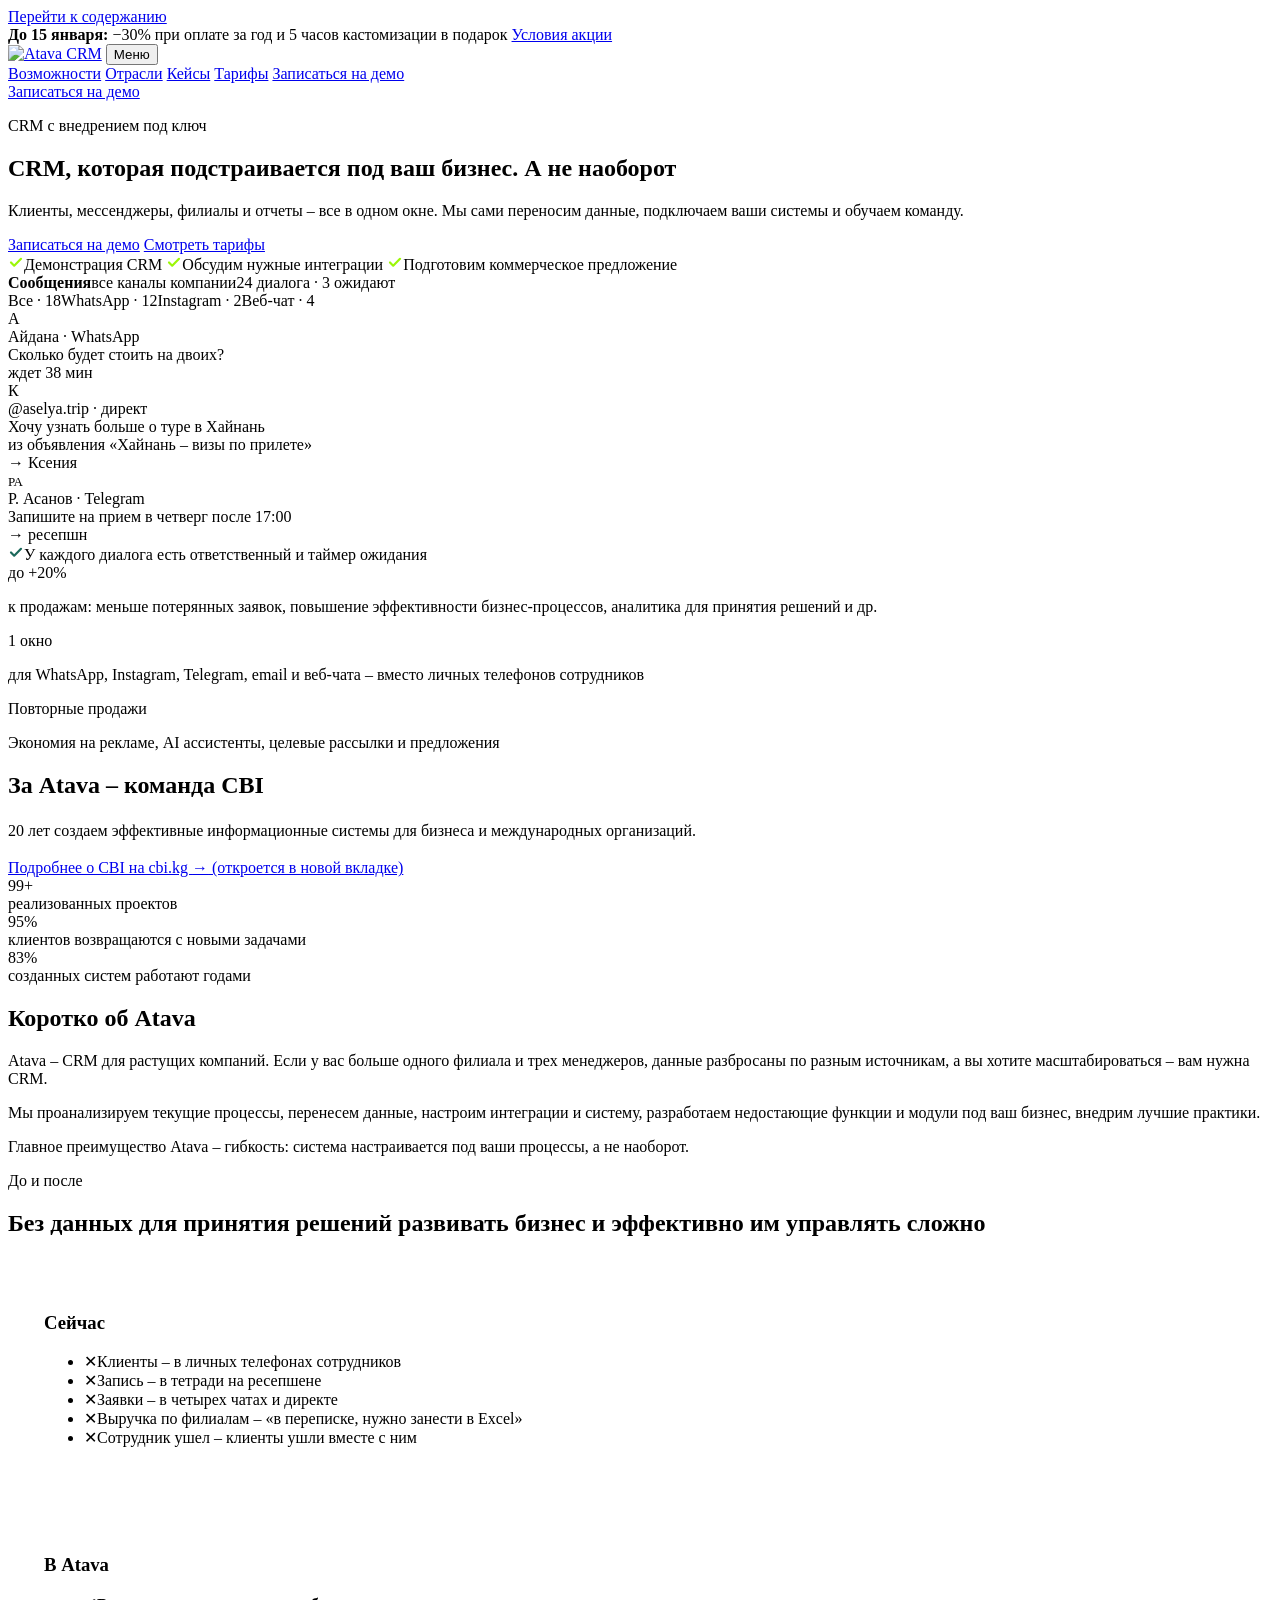
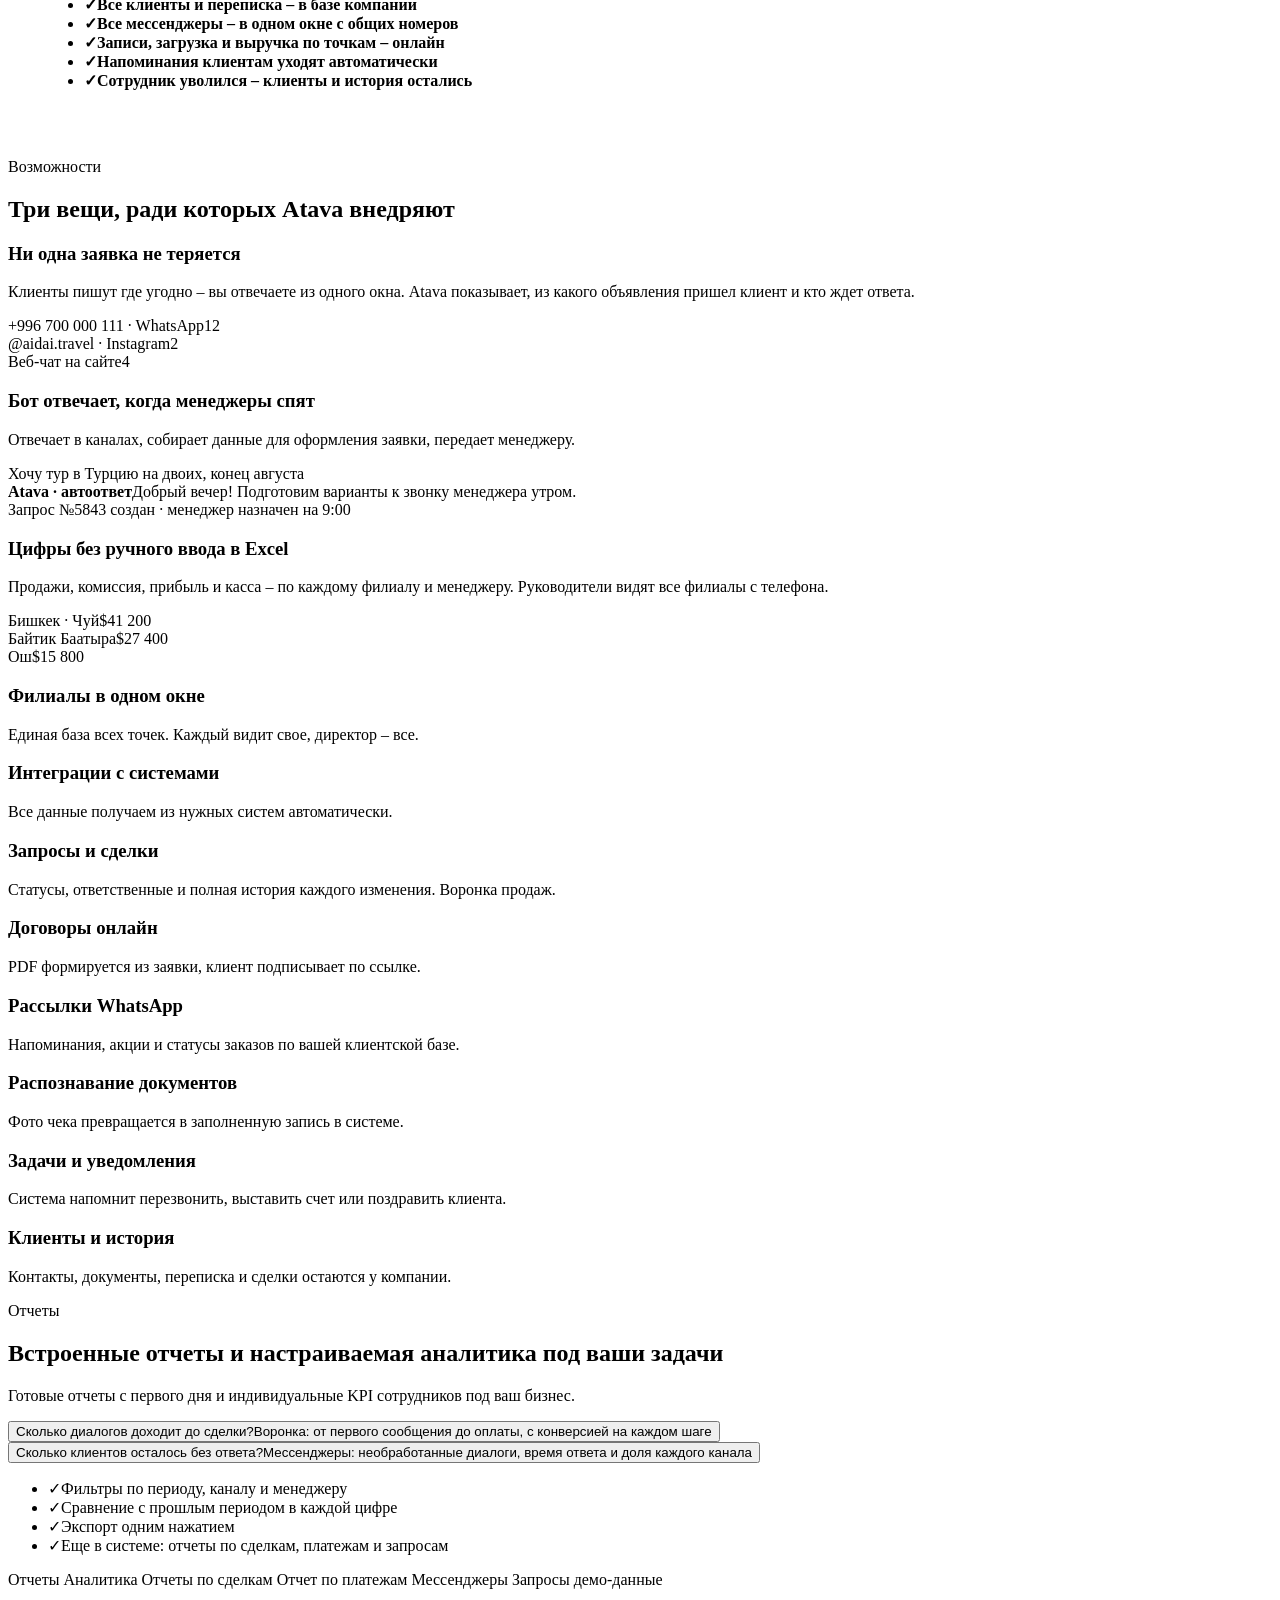
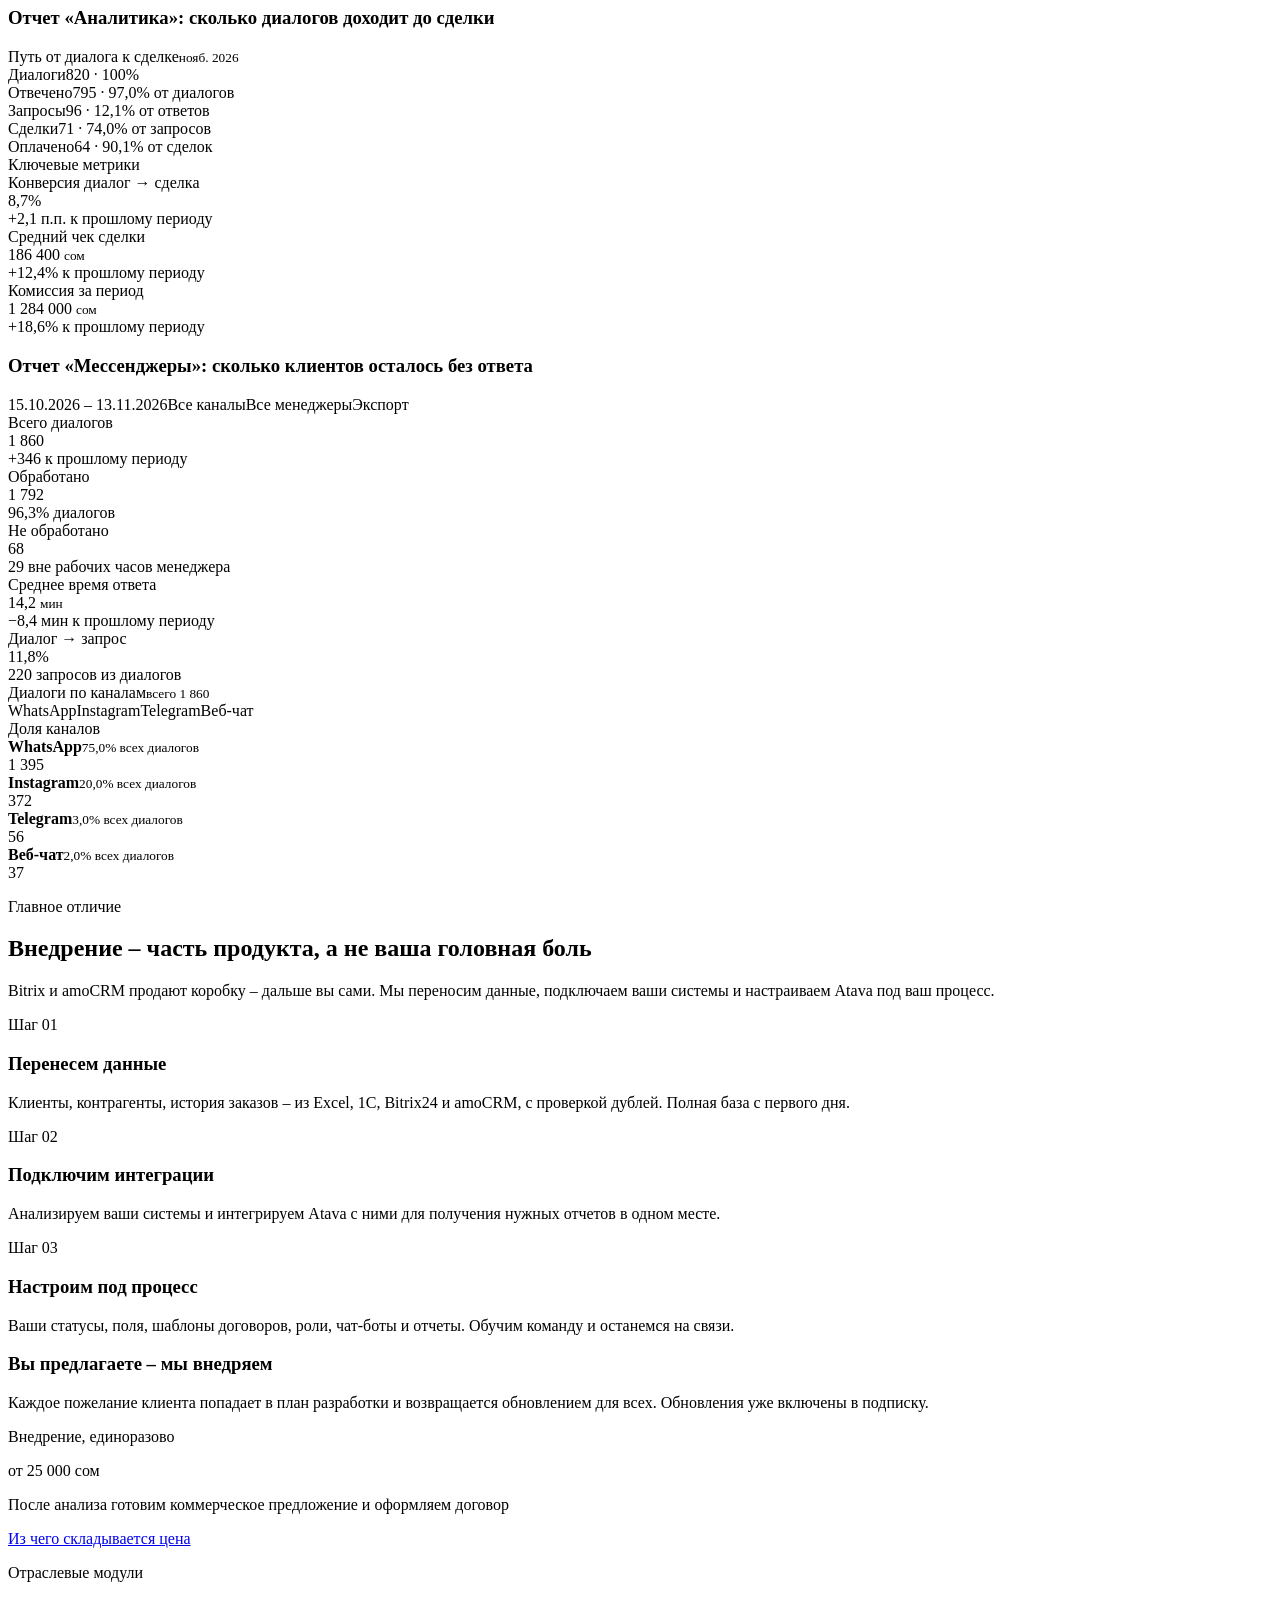
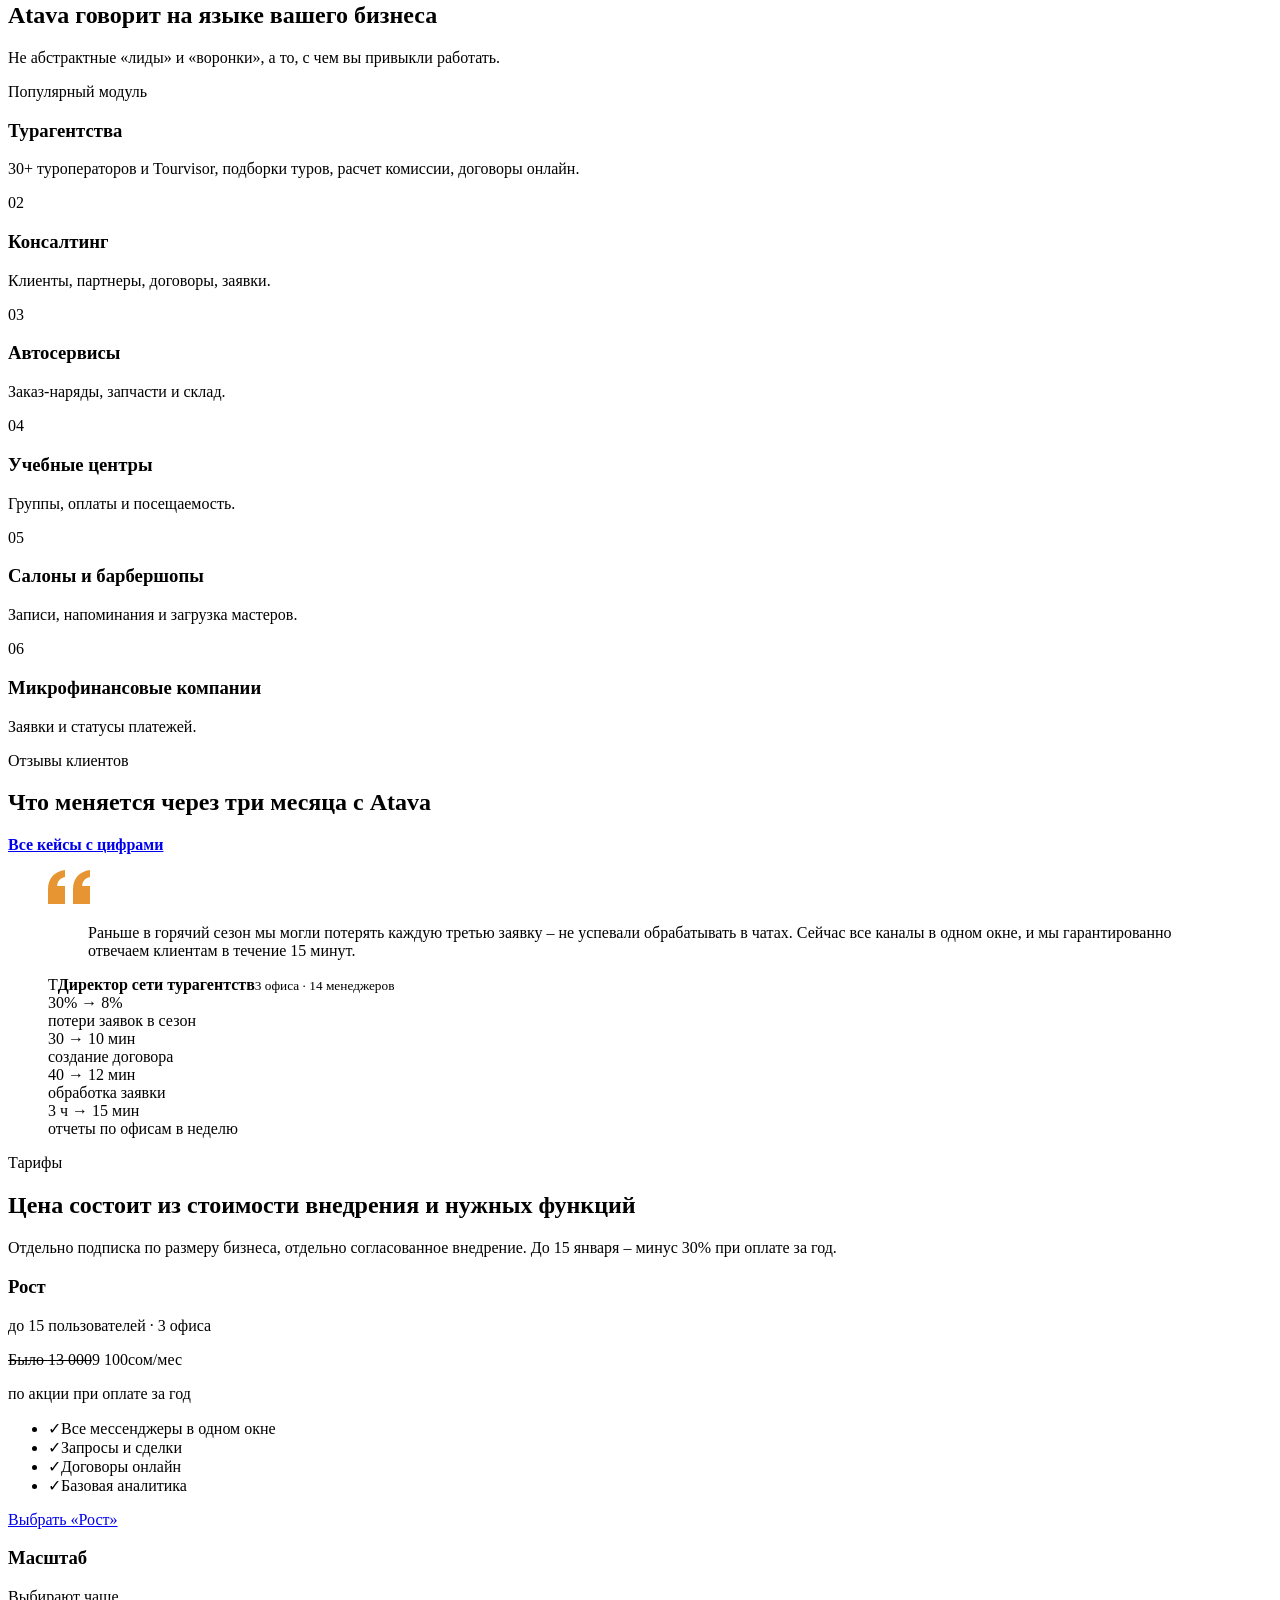
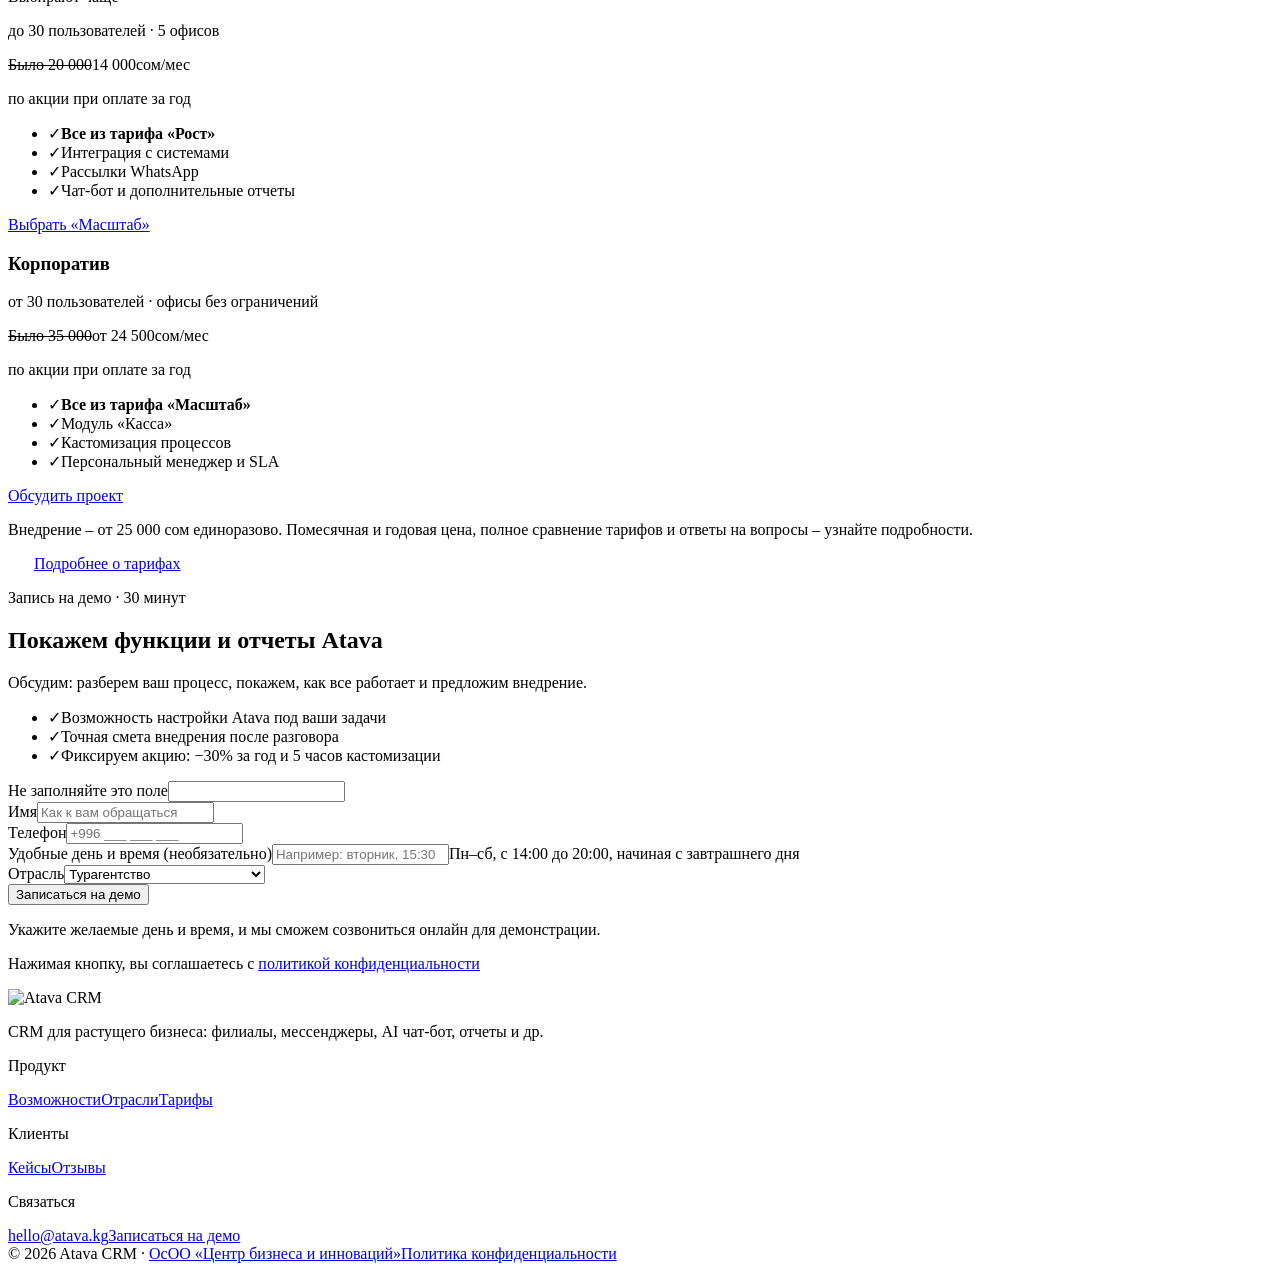
==== commit 538c3727: "Ссылки на cbi.kg: блок CBI, подвал, разметка для поисковиков - Главная: «Подробнее о CBI на cbi.kg» " ====
--- a/site/index.html
+++ b/site/index.html
@@ -32,7 +32,7 @@
 <script defer src="/assets/site.js"></script>
 <script type="application/ld+json">
 {"@context":"https://schema.org","@graph":[
-{"@type":"Organization","@id":"https://[ДОМЕН]/#org","name":"Atava CRM","legalName":"ОсОО «Центр бизнеса и инноваций»","url":"https://[ДОМЕН]/","logo":"https://[ДОМЕН]/assets/img/logo-512.png","email":"hello@atava.kg","areaServed":"KG"},
+{"@type":"Organization","@id":"https://[ДОМЕН]/#org","name":"Atava CRM","legalName":"ОсОО «Центр бизнеса и инноваций»","parentOrganization":{"@type":"Organization","name":"CBI – Центр бизнеса и инноваций","url":"https://cbi.kg/"},"url":"https://[ДОМЕН]/","logo":"https://[ДОМЕН]/assets/img/logo-512.png","email":"hello@atava.kg","areaServed":"KG"},
 {"@type":"WebSite","@id":"https://[ДОМЕН]/#site","url":"https://[ДОМЕН]/","name":"Atava CRM","inLanguage":"ru","publisher":{"@id":"https://[ДОМЕН]/#org"}},
 {"@type":"SoftwareApplication","name":"Atava CRM","applicationCategory":"BusinessApplication","operatingSystem":"Web","url":"https://[ДОМЕН]/","description":"CRM-система с внедрением под ключ для компаний Кыргызстана: WhatsApp, Instagram, Telegram и веб-чат в одном окне, клиенты, сделки, филиалы, отчеты и интеграция с 1С.","publisher":{"@id":"https://[ДОМЕН]/#org"},
 "offers":[
@@ -119,6 +119,7 @@
 <div class="stack" style="--gap:8px">
 <h2 id="h-trust">За Atava – команда CBI</h2>
 <p class="muted" style="font-size:16px;line-height:1.55">20 лет создаем эффективные информационные системы для бизнеса и международных организаций.</p>
+<a class="link-strong trust__link" href="https://cbi.kg/" target="_blank" rel="noopener">Подробнее о CBI на cbi.kg <span aria-hidden="true">→</span><span class="sr-only"> (откроется в новой вкладке)</span></a>
 </div>
 <div class="trust__nums">
 <div><div class="trust__v">99+</div><div class="trust__t">реализованных проектов</div></div>
@@ -487,7 +488,7 @@
 <nav class="footer__col" aria-label="Клиенты"><p class="footer__h">Клиенты</p><a href="/kejsy/">Кейсы</a><a href="/#reviews">Отзывы</a></nav>
 <div class="footer__col"><p class="footer__h">Связаться</p><a href="mailto:hello@atava.kg">hello@atava.kg</a><a href="tel:" data-phone hidden></a><a href="#demo">Записаться на демо</a></div>
 </div>
-<div class="footer__bottom"><span>© 2026 Atava CRM · ОсОО «Центр бизнеса и инноваций»</span><a href="/politika/">Политика конфиденциальности</a></div>
+<div class="footer__bottom"><span>© 2026 Atava CRM · <a href="https://cbi.kg/" target="_blank" rel="noopener">ОсОО «Центр бизнеса и инноваций»</a></span><a href="/politika/">Политика конфиденциальности</a></div>
 </div>
 </footer>
 
